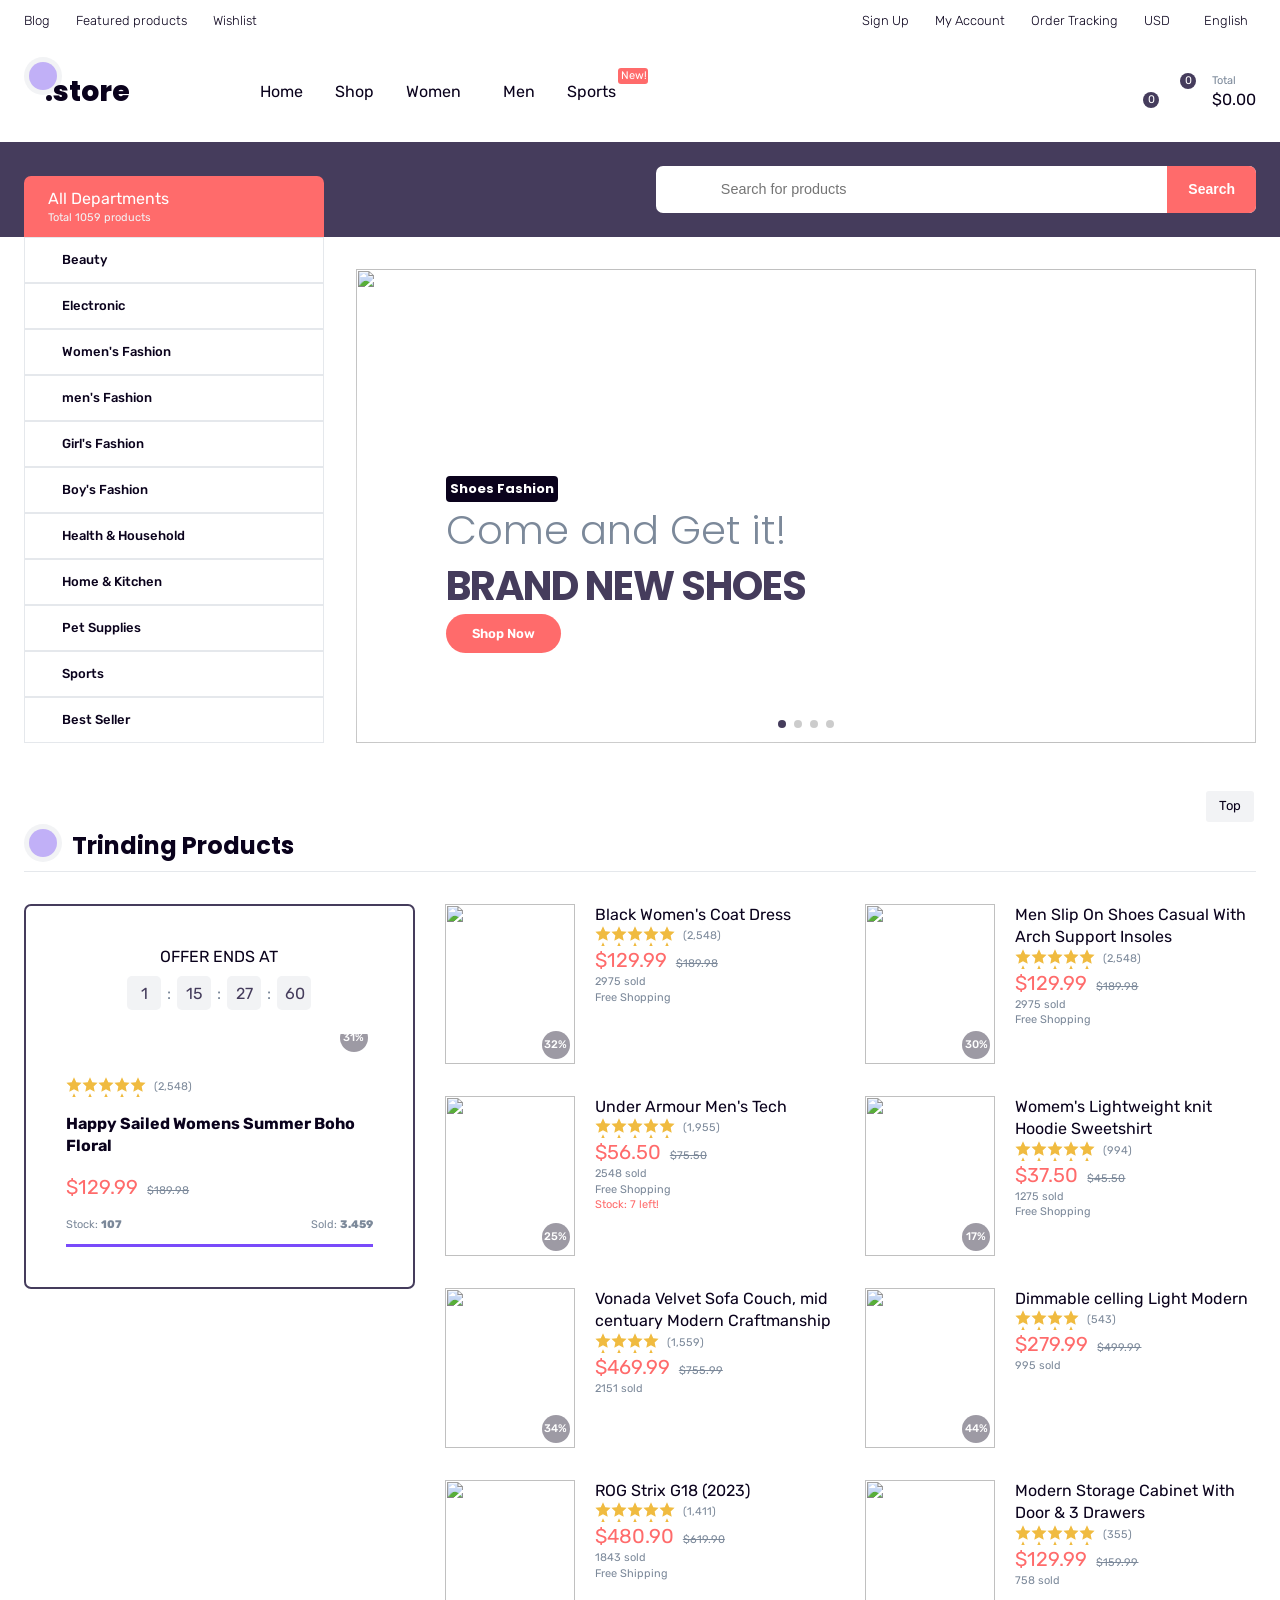
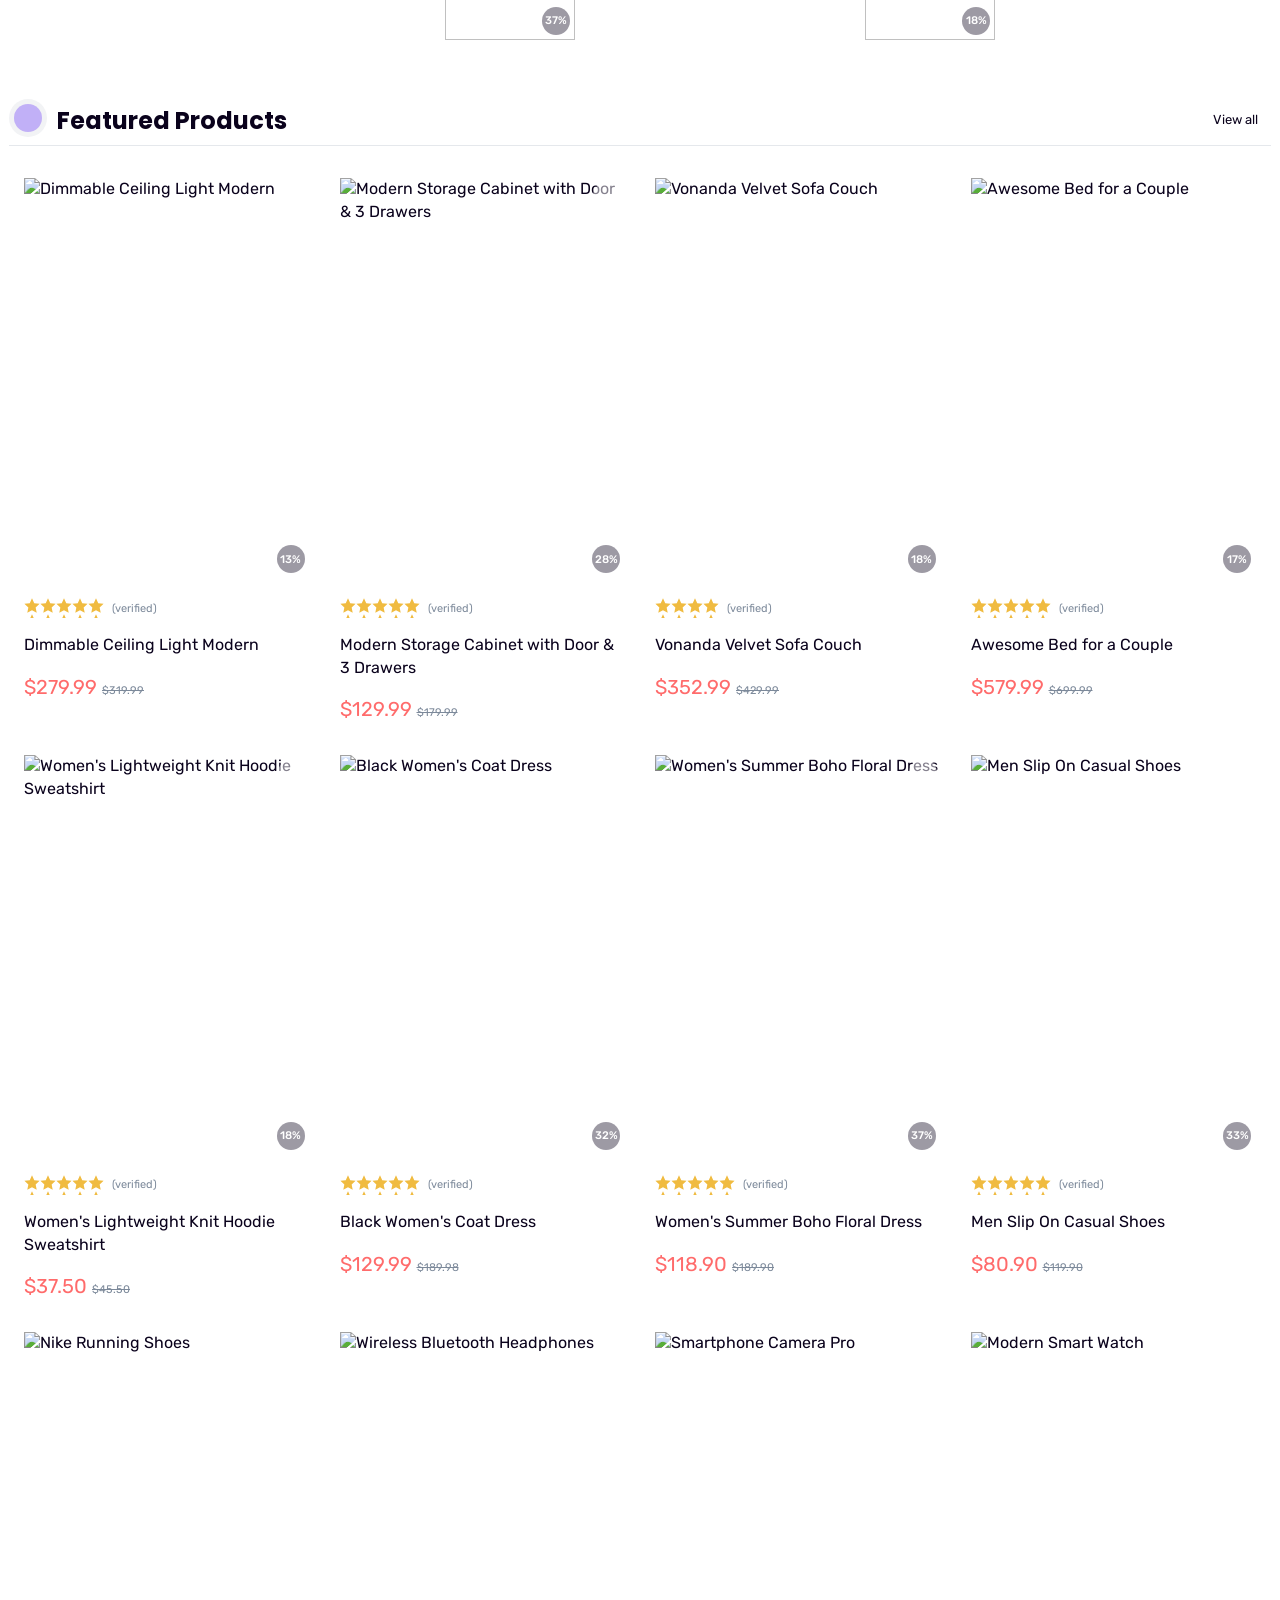
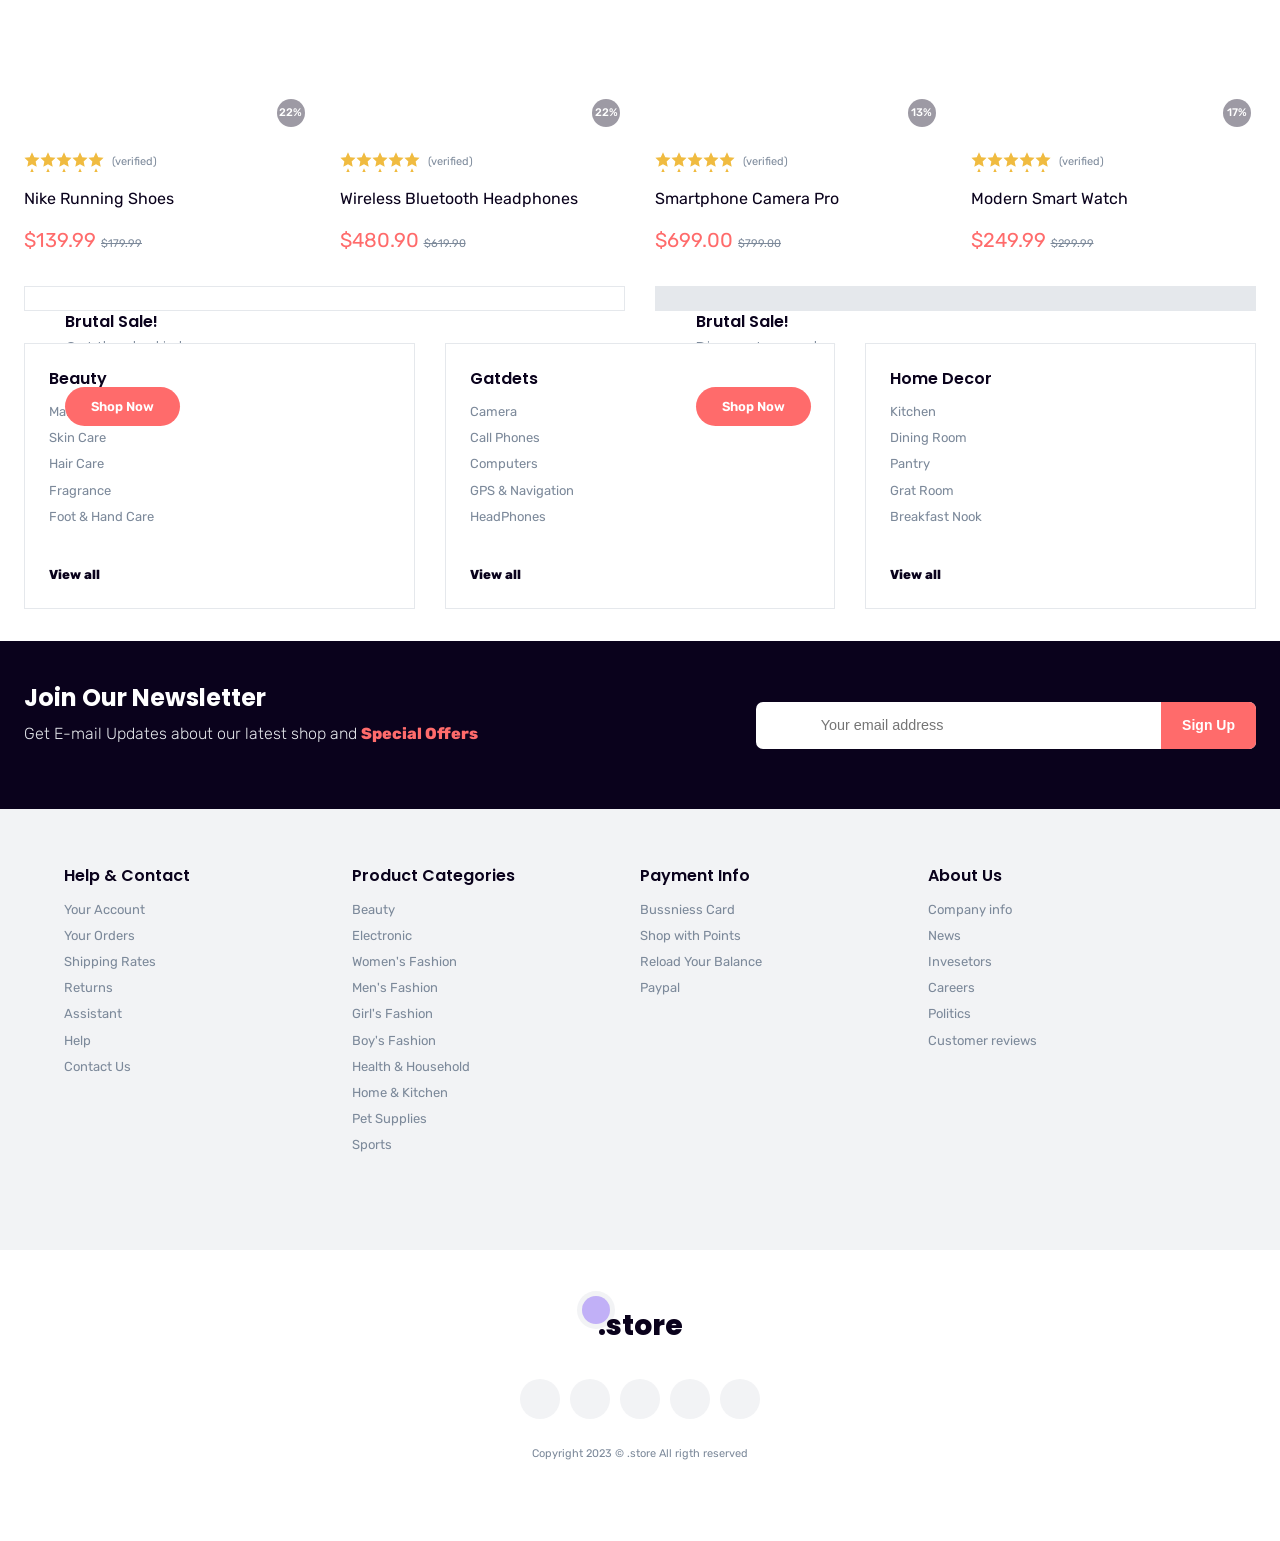
==== index.html @ 0113d3a8 "feat: add account and product pages, implement theme toggle and mock API - Created account.html and " ====
<!DOCTYPE html>
<html lang="en">
  <head>
    <meta charset="UTF-8" />
    <meta name="viewport" content="width=device-width, initial-scale=1.0" />
    <title>Ecommerce Website - Home</title>
    <link rel="stylesheet" href="style.css" />
    <link
      href="https://cdn.jsdelivr.net/npm/remixicon@3.5.0/fonts/remixicon.css"
      rel="stylesheet"
    />
    <link
      rel="stylesheet"
      href="https://cdn.jsdelivr.net/npm/swiper@10/swiper-bundle.min.css"
    />
  </head>
  <body>

    <div id="page" class="site page-home">
      <aside class="site-off desktop-hide">
        <div class="off-canvas">
          <div class="canvas-head flexitem">
            <div class="logo">
              <a href="/"><span class="circle"></span>.store</a>
            </div>
            <a href="#" class="t-close flexcenter"
              ><i class="ri-close-line"></i
            ></a>
          </div>
          <div class="departments"></div>
          <nav></nav>
          <div class="thetop-nav"></div>
        </div>
      </aside>

      <header>
        <div class="header-top mobile-hide">
          <div class="container">
            <div class="wrapper flexitem">
              <div class="left">
                <ul class="flexitem main-links">
                  <li><a href="#">Blog</a></li>
                  <li><a href="#">Featured products</a></li>
                  <li><a href="#">Wishlist</a></li>
                </ul>
              </div>
              <div class="right">
                <ul class="flexitem main-links">
                  <li><a href="sign-in.html">Sign Up</a></li>
                  <li><a href="#">My Account</a></li>
                  <li><a href="#">Order Tracking</a></li>
                  <li>
                    <a href="#"
                      >USD
                      <span class="icon-small"
                        ><i class="ri-arrow-down-s-line"></i></span
                    ></a>
                    <ul>
                      <li class="current"><a href="#">USD</a></li>
                      <li><a href="#">EURO</a></li>
                      <li><a href="#">GBP</a></li>
                      <li><a href="#">IDR</a></li>
                    </ul>
                  </li>
                  <li>
                    <a href="#"
                      >English
                      <span class="icon-small"
                        ><i class="ri-arrow-down-s-line"></i></span
                    ></a>
                    <ul>
                      <li class="current"><a href="#">English</a></li>
                      <li><a href="#">German</a></li>
                      <li><a href="#">spanish</a></li>
                      <li><a href="#">French</a></li>
                    </ul>
                  </li>
                </ul>
              </div>
            </div>
          </div>
        </div>
        <!-- HEADER-TOP -->

        <div class="header-nav">
          <div class="container">
            <div class="wrapper flexitem">
              <a href="#" class="trigger desktop-hide"
                ><span class="i ri-menu-2-line"></span
              ></a>
              <div class="left flexitem">
                <div class="logo">
                  <a href="/"><span class="circle"></span>.store</a>
                </div>
                <nav class="mobile-hide">
                  <ul class="flexitem second-links">
                    <li><a href="index.html">Home</a></li>
                    <li><a href="page-category.html">Shop</a></li>
                    <li class="has-child">
                      <a href="#"
                        >Women
                        <div class="icon-small">
                          <i class="ri-arrow-down-s-line"></i>
                        </div>
                        <div class="mega">
                          <div class="container">
                            <div class="wrapper">
                              <div class="flexcol">
                                <div class="row">
                                  <h4>Women's Clothing</h4>
                                  <ul>
                                    <li><a href="#">Dresses</a></li>
                                    <li><a href="#">Tops & Tees</a></li>
                                    <li><a href="#">Jscket & Coats</a></li>
                                    <li><a href="#">Pants & Capris</a></li>
                                    <li><a href="#">Sweaters</a></li>
                                    <li><a href="#">Costumes</a></li>
                                    <li>
                                      <a href="#">Hoodies & Sweatshirts</a>
                                    </li>
                                    <li><a href="#">pajamas & Robes</a></li>
                                    <li><a href="#">Shorts</a></li>
                                    <li><a href="#">Swimwear</a></li>
                                  </ul>
                                </div>
                              </div>
                              <div class="flexcol">
                                <div class="row">
                                  <h4>Jewelry</h4>
                                  <ul>
                                    <li><a href="#">Accessories</a></li>
                                    <li><a href="#">Bags & Purses</a></li>
                                    <li><a href="#">Necklaces</a></li>
                                    <li><a href="#">Rings</a></li>
                                    <li><a href="#">Earrings</a></li>
                                    <li><a href="#">Bracelets</a></li>
                                    <li><a href="#">Body Jewelry</a></li>
                                  </ul>
                                </div>
                              </div>
                              <div class="flexcol">
                                <div class="row">
                                  <h4>Beauty</h4>
                                  <ul>
                                    <li><a href="#">Bath Accessories</a></li>
                                    <li><a href="#">Makeup & Cosmetics</a></li>
                                    <li><a href="#">Skin Care</a></li>
                                    <li><a href="#">Hair Care</a></li>
                                    <li><a href="#">Essential Oils</a></li>
                                    <li><a href="#">Fragrances</a></li>
                                    <li><a href="#">Soaps & Bath Bombs</a></li>
                                    <li>
                                      <a href="#">Face Masks & Converings</a>
                                    </li>
                                    <li><a href="#">Spa Kits & Gifts</a></li>
                                  </ul>
                                </div>
                              </div>
                              <div class="flexcol">
                                <div class="row">
                                  <h4>Top Brands</h4>
                                  <ul class="women-brands">
                                    <li><a href="#">Nike</a></li>
                                    <li><a href="#">Louis Vuitton</a></li>
                                    <li><a href="#">Hermes</a></li>
                                    <li><a href="#">Gucci</a></li>
                                    <li><a href="#">Zalando</a></li>
                                    <li><a href="#">Tiffany & co.</a></li>
                                    <li><a href="#">Zara</a></li>
                                    <li><a href="#">H&M</a></li>
                                    <li><a href="#">Cartier</a></li>
                                    <li><a href="#">Chanel</a></li>
                                    <li><a href="#">Hurley</a></li>
                                  </ul>
                                  <a href="page-category.html" class="view-all">
                                    View all brands
                                    <i class="ri-arrow-right-line"></i>
                                  </a>
                                </div>
                              </div>
                              <div class="flexcol products">
                                <div class="row">
                                  <div class="media">
                                    <div class="thumbnail object-cover">
                                      <a href="#">
                                        <img
                                          src="assets/products/apparel4.jpg"
                                          alt=""
                                        />
                                      </a>
                                    </div>
                                  </div>
                                  <div class="text-content">
                                    <h4>Most Wanted!</h4>
                                    <a
                                      href="page-offer.html"
                                      class="primary-button"
                                      >Order Now</a
                                    >
                                  </div>
                                </div>
                              </div>
                            </div>
                          </div>
                        </div>
                      </a>
                    </li>
                    <li><a href="#">Men</a></li>
                    <li>
                      <a href="#"
                        >Sports
                        <div class="fly-item"><span>New!</span></div>
                      </a>
                    </li>
                  </ul>
                </nav>
              </div>
              <div class="righ">
                <ul class="flexitem second-links">
                  <li class="mobile-hide">
                    <a href="#">
                      <div class="icon-large">
                        <i class="ri-heart-line"></i>
                      </div>
                      <div class="fly-item">
                        <span class="item-number">0</span>
                      </div>
                    </a>
                  </li>
                  <li class="iscart">
                    <a href="#">
                      <div class="icon-large">
                        <i class="ri-shopping-cart-line"></i>
                        <div class="fly-item">
                          <span class="item-number">5</span>
                        </div>
                      </div>
                      <div class="icon-text">
                        <div class="mini-text">Total</div>
                        <div class="cart-total">$1,622</div>
                      </div>
                    </a>

                    <div class="mini-cart">
                      <div class="content">
                        <div class="cart-head">5 items in cart</div>
                        <div class="cart-body">
                          <ul class="products mini">
                            <li class="item">
                              <div class="thumbnail object-cover">
                                <a href="#"
                                  ><img src="assets/products/home2.jpg" alt=""
                                /></a>
                              </div>
                              <div class="item-content">
                                <p>
                                  <a href="#">Dimmable Ceiling Light Modern</a>
                                </p>
                                <span class="price">
                                  <span>$279.99</span>
                                  <span class="fly-item"><span>2x</span></span>
                                </span>
                              </div>
                              <a href="" class="item-remove"
                                ><i class="ri-close-line"></i
                              ></a>
                            </li>

                            <li class="item">
                              <div class="thumbnail object-cover">
                                <a href="#"
                                  ><img src="assets/products/home3.jpg" alt=""
                                /></a>
                              </div>
                              <div class="item-content">
                                <p>
                                  <a href="#"
                                    >Modern Storage Cabinet with Door & 3
                                    Drawers</a
                                  >
                                </p>
                                <span class="price">
                                  <span>$129.99</span>
                                  <span class="fly-item"><span>1x</span></span>
                                </span>
                              </div>
                              <a href="" class="item-remove"
                                ><i class="ri-close-line"></i
                              ></a>
                            </li>

                            <li class="item">
                              <div class="thumbnail object-cover">
                                <a href="#"
                                  ><img src="assets/products/home4.jpg" alt=""
                                /></a>
                              </div>
                              <div class="item-content">
                                <p><a href="#">Vonanda Velvet Sofa Couch</a></p>
                                <span class="price">
                                  <span>$352.99</span>
                                  <span class="fly-item"><span>1x</span></span>
                                </span>
                              </div>
                              <a href="" class="item-remove"
                                ><i class="ri-close-line"></i
                              ></a>
                            </li>

                            <li class="item">
                              <div class="thumbnail object-cover">
                                <a href="#"
                                  ><img src="assets/products/home5.jpg" alt=""
                                /></a>
                              </div>
                              <div class="item-content">
                                <p><a href="#">Awesome Bed for a Couple</a></p>
                                <span class="price">
                                  <span>$579.99</span>
                                  <span class="fly-item"><span>1x</span></span>
                                </span>
                              </div>
                              <a href="#" class="item-remove"
                                ><i class="ri-close-line"></i
                              ></a>
                            </li>
                          </ul>
                        </div>
                        <div class="cart-footer">
                          <div class="subtotal">
                            <p>Suptotal</p>
                            <p><strong>$1,622.95</strong></p>
                          </div>
                          <div class="actions">
                            <a href="checkout.html" class="primary-button"
                              >Checkout</a
                            >
                            <a href="cart.html" class="secondary-button"
                              >View Cart</a
                            >
                          </div>
                        </div>
                      </div>
                    </div>
                  </li>
                </ul>
              </div>
            </div>
          </div>
        </div>
        <!-- HEADER NAV -->

        <div class="header-main mobile-hide">
          <div class="container">
            <div class="wrapper flexitem">
              <div class="left">
                <div class="dpt-cat">
                  <div class="dpt-head">
                    <div class="main-text">All Departments</div>
                    <div class="mini-text mobile-hide">Total 1059 products</div>
                    <a href="#" class="dpt-trigger mobile-hide">
                      <i class="ri-menu-3-line ri-xl"></i>
                    </a>
                  </div>
                  <div class="dpt-menu">
                    <ul class="second-links">
                      <li class="has-child beauty">
                        <a href="#">
                          <div class="icon-large">
                            <i class="ri-bear-smile-line"></i>
                          </div>
                          Beauty
                          <div class="icon-small">
                            <i class="ri-arrow-right-s-line"></i>
                          </div>
                        </a>
                        <ul>
                          <li><a href="#">Makeup</a></li>
                          <li><a href="#">Skin Care</a></li>
                          <li><a href="#">Hair Care</a></li>
                          <li><a href="#">Fragrance</a></li>
                          <li><a href="#">Foot & Hand Care</a></li>
                          <li><a href="#">Tools & Accessories</a></li>
                          <li><a href="#">Shave & Hair Removal</a></li>
                          <li><a href="#">Personal Care</a></li>
                        </ul>
                      </li>
                      <li class="has-child electric">
                        <a href="#">
                          <div class="icon-large">
                            <i class="ri-bluetooth-connect-line"></i>
                          </div>
                          Electronic
                          <div class="icon-small">
                            <i class="ri-arrow-right-s-line"></i>
                          </div>
                        </a>
                        <ul>
                          <li><a href="#">Camera</a></li>
                          <li><a href="#">Call Phones</a></li>
                          <li><a href="#">Computers</a></li>
                          <li><a href="#">GPS & Navigation</a></li>
                          <li><a href="#">HeadPhones</a></li>
                          <li><a href="#">Home Audio</a></li>
                          <li><a href="#">Television</a></li>
                          <li><a href="#">Video Projectors</a></li>
                          <li><a href="#">Wearable Technology</a></li>
                        </ul>
                      </li>
                      <li class="has-child fashion">
                        <a href="#">
                          <div class="icon-large">
                            <i class="ri-t-shirt-air-line"></i>
                          </div>
                          Women's Fashion
                          <div class="icon-small">
                            <i class="ri-arrow-right-s-line"></i>
                          </div>
                        </a>
                        <ul>
                          <li><a href="#">Clothing</a></li>
                          <li><a href="#">Shoes</a></li>
                          <li><a href="#">Jewelry</a></li>
                          <li><a href="#">Watches</a></li>
                          <li><a href="#">Handbags</a></li>
                          <li><a href="#">Accessories</a></li>
                        </ul>
                      </li>
                      <li>
                        <a href="#">
                          <div class="icon-large">
                            <i class="ri-shirt-line"></i>
                          </div>
                          men's Fashion
                        </a>
                      </li>
                      <li>
                        <a href="#">
                          <div class="icon-large">
                            <i class="ri-user-5-line"></i>
                          </div>
                          Girl's Fashion
                        </a>
                      </li>
                      <li>
                        <a href="#">
                          <div class="icon-large">
                            <i class="ri-user-6-line"></i>
                          </div>
                          Boy's Fashion
                        </a>
                      </li>
                      <li>
                        <a href="#">
                          <div class="icon-large">
                            <i class="ri-heart-pulse-line"></i>
                          </div>
                          Health & Household
                        </a>
                      </li>
                      <li class="has-child homekit">
                        <a href="#">
                          <div class="icon-large">
                            <i class="ri-home-8-line"></i>
                          </div>
                          Home & Kitchen
                          <div class="icon-small">
                            <i class="ri-arrow-right-s-line"></i>
                          </div>
                        </a>
                        <div class="mega">
                          <div class="flexcol">
                            <div class="row">
                              <h4><a href="#">Kitchen & Dining</a></h4>
                              <ul>
                                <li><a href="#">Kitchen</a></li>
                                <li><a href="#">Dining Room</a></li>
                                <li><a href="#">pantry</a></li>
                                <li><a href="#">Great Room</a></li>
                                <li><a href="#">Breakfast Nook</a></li>
                              </ul>
                            </div>
                            <div class="row">
                              <h4><a href="#">Living</a></h4>
                              <ul>
                                <li><a href="#">Living Room</a></li>
                                <li><a href="#">Family Room</a></li>
                                <li><a href="#">Sunroom</a></li>
                              </ul>
                            </div>
                          </div>
                          <div class="flexcol">
                            <div class="row">
                              <h4><a href="#">Bed & Bath</a></h4>
                              <ul>
                                <li><a href="#">Bath Room </a></li>
                                <li><a href="#">powder Room</a></li>
                                <li><a href="#">Bedroom</a></li>
                                <li><a href="#">Storage & Closet</a></li>
                                <li><a href="#">Baby & kids</a></li>
                              </ul>
                            </div>
                            <div class="row">
                              <h4><a href="#">Utility</a></h4>
                              <ul>
                                <li><a href="#">Laundry</a></li>
                                <li><a href="#">Garage</a></li>
                                <li><a href="#">Mudroom</a></li>
                              </ul>
                            </div>
                          </div>
                          <div class="flexcol">
                            <div class="row">
                              <h4><a href="#">Outdoor</a></h4>
                              <ul>
                                <li><a href="#">Landscape</a></li>
                                <li><a href="#">Patio</a></li>
                                <li><a href="#">Deck</a></li>
                                <li><a href="#">Pool</a></li>
                                <li><a href="#">Backyard</a></li>
                                <li><a href="#">Porch</a></li>
                                <li><a href="#">Exterior</a></li>
                                <li><a href="#">Outdoor Kitchen</a></li>
                                <li><a href="#">Front Yard</a></li>
                                <li><a href="#">Driveway</a></li>
                                <li><a href="#">Poolhouse</a></li>
                              </ul>
                            </div>
                          </div>
                        </div>
                      </li>
                      <li>
                        <a href="#">
                          <div class="icon-large">
                            <i class="ri-android-line"></i>
                          </div>
                          Pet Supplies
                        </a>
                      </li>
                      <li>
                        <a href="#">
                          <div class="icon-large">
                            <i class="ri-basketball-line"></i>
                          </div>
                          Sports
                        </a>
                      </li>
                      <li>
                        <a href="#">
                          <div class="icon-large">
                            <i class="ri-shield-star-line"></i>
                          </div>
                          Best Seller
                        </a>
                      </li>
                    </ul>
                  </div>
                </div>
              </div>
              <div class="right">
                <div class="search-box">
                  <form action="" class="search">
                    <span class="icon-large"
                      ><i class="ri-search-line"></i
                    ></span>
                    <input type="search" placeholder="Search for products" />
                    <button type="submit">Search</button>
                  </form>
                </div>
              </div>
            </div>
          </div>
        </div>
      </header>
      <!-- HEADER -->

      <main>
        <div class="slider">
          <div class="container">
            <div class="wrapper">
              <div class="myslider swiper">
                <div class="swiper-wrapper">
                  <div class="swiper-slide">
                    <div class="item">
                      <div class="image object-cover">
                        <img src="assets/slider/slider0.jpg" alt="" />
                      </div>
                      <div class="text-content flexcol">
                        <h4>Shoes Fashion</h4>
                        <h2>
                          <span>Come and Get it!</span><br /><span
                            >Brand New Shoes</span
                          >
                        </h2>
                        <a href="#" class="primary-button">Shop Now</a>
                      </div>
                    </div>
                  </div>
                  <div class="swiper-slide">
                    <div class="item">
                      <div class="image object-cover">
                        <img src="assets/slider/slider1.jpg" alt="" />
                      </div>
                      <div class="text-content flexcol">
                        <h4>Quick Fashion</h4>
                        <h2>
                          <span>Fit Your Wardrobe</span><br /><span
                            >whith luxuryitems</span
                          >
                        </h2>
                        <a href="#" class="primary-button">Shop Now</a>
                      </div>
                    </div>
                  </div>
                  <div class="swiper-slide">
                    <div class="item">
                      <div class="image object-cover">
                        <img src="assets/slider/slider2.jpg" alt="" />
                      </div>
                      <div class="text-content flexcol">
                        <h4>Quick Offer</h4>
                        <h2>
                          <span>Wooden Minimal Sofa</span><br /><span
                            >extra 50% off</span
                          >
                        </h2>
                        <a href="#" class="primary-button">Shop Now</a>
                      </div>
                    </div>
                  </div>
                  <div class="swiper-slide">
                    <div class="item">
                      <div class="image object-cover">
                        <img src="assets/slider/slider3.jpg" alt="" />
                      </div>
                      <div class="text-content flexcol">
                        <h4>Best Deals</h4>
                        <h2>
                          <span>Home Workout Accessories</span><br /><span
                            >Push the limit</span
                          >
                        </h2>
                        <a href="#" class="primary-button">Shop Now</a>
                      </div>
                    </div>
                  </div>
                </div>
                <div class="swiper-pagination"></div>
              </div>
            </div>
          </div>
        </div>
        <!-- SLIDER -->

        <div class="brands">
          <div class="container">
            <div class="wrapper flexitem">
              <div class="item">
                <a href="#">
                  <img src="assets/brands/zara.png" alt="" />
                </a>
              </div>
              <div class="item">
                <a href="#">
                  <img src="assets/brands/samsung.png" alt="" />
                </a>
              </div>
              <div class="item">
                <a href="#">
                  <img src="assets/brands/oppo.png" alt="" />
                </a>
              </div>
              <div class="item">
                <a href="#">
                  <img src="assets/brands/asus.png" alt="" />
                </a>
              </div>
              <div class="item">
                <a href="#">
                  <img src="assets/brands/hurley.png" alt="" />
                </a>
              </div>
              <div class="item">
                <a href="#">
                  <img src="assets/brands/dng.png" alt="" />
                </a>
              </div>
            </div>
          </div>
        </div>
        <!-- BRANDS -->

        <div class="trending">
          <div class="container">
            <div class="wrapper">
              <div class="sectop flexitem">
                <h2>
                  <span class="circle"></span> <span>Trinding Products</span>
                </h2>
              </div>
              <div class="column">
                <div class="flexwrap">
                  <div class="row products big">
                    <div class="item">
                      <div class="offer">
                        <p>Offer Ends at</p>
                        <ul class="flexcenter">
                          <li>1</li>
                          <li>15</li>
                          <li>27</li>
                          <li>60</li>
                        </ul>
                      </div>
                      <div class="media">
                        <div class="image">
                          <a href="page-offer.html">
                            <img src="assets/products/apparel4.jpg" alt="" />
                          </a>
                        </div>
                        <div class="hoverable">
                          <ul>
                            <li class="active">
                              <a href="#"><i class="ri-heart-line"></i></a>
                            </li>
                            <li>
                              <a href=""><i class="ri-eye-line"></i></a>
                            </li>
                            <li>
                              <a href=""><i class="ri-shuffle-line"></i></a>
                            </li>
                          </ul>
                        </div>
                        <div class="discount circle flexcenter">
                          <span>31%</span>
                        </div>
                      </div>
                      <div class="content">
                        <div class="rating">
                          <div class="stars"></div>
                          <span class="mini-text">(2,548)</span>
                        </div>
                        <h3 class="main-links">
                          <a href="page-offer.html"
                            >Happy Sailed Womens Summer Boho Floral</a
                          >
                        </h3>
                        <div class="price">
                          <span class="current">$129.99</span>
                          <span class="normal mini-text">$189.98</span>
                        </div>
                        <div class="stock mini-text">
                          <div class="qty">
                            <span
                              >Stock:
                              <strong class="qty-available">107</strong></span
                            >
                            <span
                              >Sold:
                              <strong class="qty-sold">3.459</strong></span
                            >
                          </div>
                          <div class="bar">
                            <div class="available"></div>
                          </div>
                        </div>
                      </div>
                    </div>
                  </div>
                  <div class="row products mini">
                    <div class="item">
                      <div class="media">
                        <div class="thumbnail object-cover">
                          <a href="#">
                            <img src="assets/products/apparel3.jpg" alt="" />
                          </a>
                        </div>
                        <div class="hoverable">
                          <ul>
                            <li class="active">
                              <a href="#"><i class="ri-heart-line"></i></a>
                            </li>
                            <li>
                              <a href=""><i class="ri-eye-line"></i></a>
                            </li>
                            <li>
                              <a href=""><i class="ri-shuffle-line"></i></a>
                            </li>
                          </ul>
                        </div>
                        <div class="discount circle flexcenter">
                          <span>32%</span>
                        </div>
                      </div>
                      <div class="content">
                        <h3 class="main-links">
                          <a href="#">Black Women's Coat Dress</a>
                        </h3>
                        <div class="rating">
                          <div class="stars"></div>
                          <span class="mini-text">(2,548)</span>
                        </div>
                        <div class="price">
                          <span class="current">$129.99</span>
                          <span class="normal mini-text">$189.98</span>
                        </div>
                        <div class="mini-text">
                          <p>2975 sold</p>
                          <p>Free Shopping</p>
                        </div>
                      </div>
                    </div>
                    <div class="item">
                      <div class="media">
                        <div class="thumbnail object-cover">
                          <a href="#">
                            <img src="assets/products/apparel1.jpg" alt="" />
                          </a>
                        </div>
                        <div class="hoverable">
                          <ul>
                            <li class="active">
                              <a href="#"><i class="ri-heart-line"></i></a>
                            </li>
                            <li>
                              <a href=""><i class="ri-eye-line"></i></a>
                            </li>
                            <li>
                              <a href=""><i class="ri-shuffle-line"></i></a>
                            </li>
                          </ul>
                        </div>
                        <div class="discount circle flexcenter">
                          <span>25%</span>
                        </div>
                      </div>
                      <div class="content">
                        <h3 class="main-links">
                          <a href="#">Under Armour Men's Tech </a>
                        </h3>
                        <div class="rating">
                          <div class="stars"></div>
                          <span class="mini-text">(1,955)</span>
                        </div>
                        <div class="price">
                          <span class="current">$56.50</span>
                          <span class="normal mini-text">$75.50</span>
                        </div>
                        <div class="mini-text">
                          <p>2548 sold</p>
                          <p>Free Shopping</p>
                          <p class="Stock-danger">Stock: 7 left!</p>
                        </div>
                      </div>
                    </div>
                    <div class="item">
                      <div class="media">
                        <div class="thumbnail object-cover">
                          <a href="#">
                            <img src="assets/products/home1.jpg" alt="" />
                          </a>
                        </div>
                        <div class="hoverable">
                          <ul>
                            <li class="active">
                              <a href="#"><i class="ri-heart-line"></i></a>
                            </li>
                            <li>
                              <a href=""><i class="ri-eye-line"></i></a>
                            </li>
                            <li>
                              <a href=""><i class="ri-shuffle-line"></i></a>
                            </li>
                          </ul>
                        </div>
                        <div class="discount circle flexcenter">
                          <span>34%</span>
                        </div>
                      </div>
                      <div class="content">
                        <h3 class="main-links">
                          <a href="#"
                            >Vonada Velvet Sofa Couch, mid centuary Modern
                            Craftmanship
                          </a>
                        </h3>
                        <div class="rating">
                          <div class="stars"></div>
                          <span class="mini-text">(1,559)</span>
                        </div>
                        <div class="price">
                          <span class="current">$469.99</span>
                          <span class="normal mini-text">$755.99</span>
                        </div>
                        <div class="mini-text">
                          <p>2151 sold</p>
                        </div>
                      </div>
                    </div>
                    <div class="item">
                      <div class="media">
                        <div class="thumbnail object-cover">
                          <a href="Electrical_products.html">
                            <img src="assets/products/electronic1.jpg" alt="" />
                          </a>
                        </div>
                        <div class="hoverable">
                          <ul>
                            <li class="active">
                              <a href="#"><i class="ri-heart-line"></i></a>
                            </li>
                            <li>
                              <a href=""><i class="ri-eye-line"></i></a>
                            </li>
                            <li>
                              <a href=""><i class="ri-shuffle-line"></i></a>
                            </li>
                          </ul>
                        </div>
                        <div class="discount circle flexcenter">
                          <span>37%</span>
                        </div>
                      </div>
                      <div class="content">
                        <h3 class="main-links">
                          <a href="Electrical_products.html">ROG Strix G18 (2023) </a>
                        </h3>
                        <div class="rating">
                          <div class="stars"></div>
                          <span class="mini-text">(1,411)</span>
                        </div>
                        <div class="price">
                          <span class="current">$480.90</span>
                          <span class="normal mini-text">$619.90</span>
                        </div>
                        <div class="mini-text">
                          <p>1843 sold</p>
                          <p>Free Shipping</p>
                        </div>
                      </div>
                    </div>
                  </div>
                  <div class="row products mini">
                    <div class="item">
                      <div class="media">
                        <div class="thumbnail object-cover">
                          <a href="page-single.html">
                            <img src="assets/products/shoe1.jpg" alt="" />
                          </a>
                        </div>
                        <div class="hoverable">
                          <ul>
                            <li class="active">
                              <a href="#"><i class="ri-heart-line"></i></a>
                            </li>
                            <li>
                              <a href=""><i class="ri-eye-line"></i></a>
                            </li>
                            <li>
                              <a href=""><i class="ri-shuffle-line"></i></a>
                            </li>
                          </ul>
                        </div>
                        <div class="discount circle flexcenter">
                          <span>30%</span>
                        </div>
                      </div>
                      <div class="content">
                        <h3 class="main-links">
                          <a href="page-single.html"
                            >Men Slip On Shoes Casual With Arch Support Insoles
                          </a>
                        </h3>
                        <div class="rating">
                          <div class="stars"></div>
                          <span class="mini-text">(2,548)</span>
                        </div>
                        <div class="price">
                          <span class="current">$129.99</span>
                          <span class="normal mini-text">$189.98</span>
                        </div>
                        <div class="mini-text">
                          <p>2975 sold</p>
                          <p>Free Shopping</p>
                        </div>
                      </div>
                    </div>
                    <div class="item">
                      <div class="media">
                        <div class="thumbnail object-cover">
                          <a href="#">
                            <img src="assets/products/apparel2.jpg" alt="" />
                          </a>
                        </div>
                        <div class="hoverable">
                          <ul>
                            <li class="active">
                              <a href="#"><i class="ri-heart-line"></i></a>
                            </li>
                            <li>
                              <a href=""><i class="ri-eye-line"></i></a>
                            </li>
                            <li>
                              <a href=""><i class="ri-shuffle-line"></i></a>
                            </li>
                          </ul>
                        </div>
                        <div class="discount circle flexcenter">
                          <span>17%</span>
                        </div>
                      </div>
                      <div class="content">
                        <h3 class="main-links">
                          <a href="#"
                            >Womem's Lightweight knit Hoodie Sweetshirt
                          </a>
                        </h3>
                        <div class="rating">
                          <div class="stars"></div>
                          <span class="mini-text">(994)</span>
                        </div>
                        <div class="price">
                          <span class="current">$37.50</span>
                          <span class="normal mini-text">$45.50</span>
                        </div>
                        <div class="mini-text">
                          <p>1275 sold</p>
                          <p>Free Shopping</p>
                        </div>
                      </div>
                    </div>
                    <div class="item">
                      <div class="media">
                        <div class="thumbnail object-cover">
                          <a href="#">
                            <img src="assets/products/home2.jpg" alt="" />
                          </a>
                        </div>
                        <div class="hoverable">
                          <ul>
                            <li class="active">
                              <a href="#"><i class="ri-heart-line"></i></a>
                            </li>
                            <li>
                              <a href=""><i class="ri-eye-line"></i></a>
                            </li>
                            <li>
                              <a href=""><i class="ri-shuffle-line"></i></a>
                            </li>
                          </ul>
                        </div>
                        <div class="discount circle flexcenter">
                          <span>44%</span>
                        </div>
                      </div>
                      <div class="content">
                        <h3 class="main-links">
                          <a href="#">Dimmable celling Light Modern </a>
                        </h3>
                        <div class="rating">
                          <div class="stars"></div>
                          <span class="mini-text">(543)</span>
                        </div>
                        <div class="price">
                          <span class="current">$279.99</span>
                          <span class="normal mini-text">$499.99</span>
                        </div>
                        <div class="mini-text">
                          <p>995 sold</p>
                        </div>
                      </div>
                    </div>
                    <div class="item">
                      <div class="media">
                        <div class="thumbnail object-cover">
                          <a href="#">
                            <img src="assets/products/home3.jpg" alt="" />
                          </a>
                        </div>
                        <div class="hoverable">
                          <ul>
                            <li class="active">
                              <a href="#"><i class="ri-heart-line"></i></a>
                            </li>
                            <li>
                              <a href=""><i class="ri-eye-line"></i></a>
                            </li>
                            <li>
                              <a href=""><i class="ri-shuffle-line"></i></a>
                            </li>
                          </ul>
                        </div>
                        <div class="discount circle flexcenter">
                          <span>18%</span>
                        </div>
                      </div>
                      <div class="content">
                        <h3 class="main-links">
                          <a href="#"
                            >Modern Storage Cabinet With Door & 3 Drawers
                          </a>
                        </h3>
                        <div class="rating">
                          <div class="stars"></div>
                          <span class="mini-text">(355)</span>
                        </div>
                        <div class="price">
                          <span class="current">$129.99</span>
                          <span class="normal mini-text">$159.99</span>
                        </div>
                        <div class="mini-text">
                          <p>758 sold</p>
                        </div>
                      </div>
                    </div>
                  </div>
                </div>
              </div>
            </div>
          </div>
        </div>
        <!-- Trending -->

        <div class="feature">
          <div class="container">
            <div class="wrapper">
              <div class="column">
                <div class="sectop flexitem">
                  <h2>
                    <span class="circle"></span> <span>Featured Products</span>
                  </h2>
                  <div class="second-links">
                    <a href="#" class="view-all"
                      >View all<i class="ri-arrow-right-line"></i
                    ></a>
                  </div>
                </div>
                <div class="products main flexwrap">
                  <div class="item">
                    <div class="media">
                      <div class="thumbnail object-cover">
                        <a href="#">
                          <img src="assets/products/apparel1.jpg" alt="" />
                        </a>
                      </div>
                      <div class="hoverable">
                        <ul>
                          <li class="active">
                            <a href="#"><i class="ri-heart-line"></i></a>
                          </li>
                          <li>
                            <a href=""><i class="ri-eye-line"></i></a>
                          </li>
                          <li>
                            <a href=""><i class="ri-shuffle-line"></i></a>
                          </li>
                        </ul>
                      </div>
                      <div class="discount circle flexcenter">
                        <span>25%</span>
                      </div>
                    </div>
                    <div class="content">
                      <div class="rating">
                        <div class="stars"></div>
                        <span class="mini-text">(1,955)</span>
                      </div>
                      <h3 class="main-links">
                        <a href="#">Under Armour Men's Tech</a>
                      </h3>
                      <div class="price">
                        <span class="current">$56.50</span>
                        <span class="normal mini-text">$75.50</span>
                      </div>
                    </div>
                  </div>

                  <div class="item">
                    <div class="media">
                      <div class="thumbnail object-cover">
                        <a href="#">
                          <img src="assets/products/apparel2.jpg" alt="" />
                        </a>
                      </div>
                      <div class="hoverable">
                        <ul>
                          <li class="active">
                            <a href="#"><i class="ri-heart-line"></i></a>
                          </li>
                          <li>
                            <a href=""><i class="ri-eye-line"></i></a>
                          </li>
                          <li>
                            <a href=""><i class="ri-shuffle-line"></i></a>
                          </li>
                        </ul>
                      </div>
                      <div class="discount circle flexcenter">
                        <span>17%</span>
                      </div>
                    </div>
                    <div class="content">
                      <div class="rating">
                        <div class="stars"></div>
                        <span class="mini-text">(994)</span>
                      </div>
                      <h3 class="main-links">
                        <a href="#"
                          >Women's Lightweight knit Hoodie Sweetshirt
                        </a>
                      </h3>
                      <div class="price">
                        <span class="current">$37.50</span>
                        <span class="normal mini-text">$45.50</span>
                      </div>
                      <div class="footer">
                        <ul class="mini-text">
                          <li>Polyester, cotton</li>
                          <li>Pull on closure</li>
                          <li>Fashion Personality</li>
                        </ul>
                      </div>
                    </div>
                  </div>

                  <div class="item">
                    <div class="media">
                      <div class="thumbnail object-cover">
                        <a href="#">
                          <img src="assets/products/apparel3.jpg" alt="" />
                        </a>
                      </div>
                      <div class="hoverable">
                        <ul>
                          <li class="active">
                            <a href="#"><i class="ri-heart-line"></i></a>
                          </li>
                          <li>
                            <a href=""><i class="ri-eye-line"></i></a>
                          </li>
                          <li>
                            <a href=""><i class="ri-shuffle-line"></i></a>
                          </li>
                        </ul>
                      </div>
                      <div class="discount circle flexcenter">
                        <span>32%</span>
                      </div>
                    </div>
                    <div class="content">
                      <div class="rating">
                        <div class="stars"></div>
                        <span class="mini-text">(2,548)</span>
                      </div>
                      <h3 class="main-links">
                        <a href="#">Black Women's Coat Dress</a>
                      </h3>
                      <div class="price">
                        <span class="current">$129.99</span>
                        <span class="normal mini-text">$189.98</span>
                      </div>
                      <div class="footer">
                        <ul class="mini-text">
                          <li>65% Polyester, 35% Cotton</li>
                          <li>Imported</li>
                          <li>Machine Wash</li>
                        </ul>
                      </div>
                    </div>
                  </div>
                  <div class="item">
                    <div class="media">
                      <div class="thumbnail object-cover">
                        <a href="#">
                          <img src="assets/products/apparel4.jpg" alt="" />
                        </a>
                      </div>
                      <div class="hoverable">
                        <ul>
                          <li class="active">
                            <a href="#"><i class="ri-heart-line"></i></a>
                          </li>
                          <li>
                            <a href=""><i class="ri-eye-line"></i></a>
                          </li>
                          <li>
                            <a href=""><i class="ri-shuffle-line"></i></a>
                          </li>
                        </ul>
                      </div>
                      <div class="discount circle flexcenter">
                        <span>35%</span>
                      </div>
                    </div>
                    <div class="content">
                      <div class="rating">
                        <div class="stars"></div>
                        <span class="mini-text">(10)</span>
                      </div>
                      <h3 class="main-links">
                        <a href="#">Women's Summer Boho Floral</a>
                      </h3>
                      <div class="price">
                        <span class="current">$118.90</span>
                        <span class="normal mini-text">$189.90</span>
                      </div>
                      <div class="footer">
                        <ul class="mini-text">
                          <li>Cordury</li>
                          <li>Imported</li>
                          <li>Button Closure Closure</li>
                        </ul>
                      </div>
                    </div>
                  </div>

                  <div class="item">
                    <div class="media">
                      <div class="thumbnail object-cover">
                        <a href="page-single.html">
                          <img src="assets/products/shoe1.jpg" alt="" />
                        </a>
                      </div>
                      <div class="hoverable">
                        <ul>
                          <li class="active">
                            <a href="#"><i class="ri-heart-line"></i></a>
                          </li>
                          <li>
                            <a href=""><i class="ri-eye-line"></i></a>
                          </li>
                          <li>
                            <a href=""><i class="ri-shuffle-line"></i></a>
                          </li>
                        </ul>
                      </div>
                      <div class="discount circle flexcenter">
                        <span>32%</span>
                      </div>
                    </div>
                    <div class="content">
                      <div class="rating">
                        <div class="stars"></div>
                        <span class="mini-text">(2,251)</span>
                      </div>
                      <h3 class="main-links">
                        <a href="page-single.html"
                          >Men Slip On Shoes Casual With Arch Support Insoles
                        </a>
                      </h3>
                      <div class="price">
                        <span class="current">$80.90</span>
                        <span class="normal mini-text">$189.98</span>
                      </div>
                      <div class="footer">
                        <ul class="mini-text">
                          <li>Made in USA</li>
                          <li>Rubber Sole</li>
                          <li>Durable Leather Overlays</li>
                        </ul>
                      </div>
                    </div>
                  </div>
                  <div class="item">
                    <div class="media">
                      <div class="thumbnail object-cover">
                        <a href="#">
                          <img src="assets/products/shoe2.jpg" alt="" />
                        </a>
                      </div>
                      <div class="hoverable">
                        <ul>
                          <li class="active">
                            <a href="#"><i class="ri-heart-line"></i></a>
                          </li>
                          <li>
                            <a href=""><i class="ri-eye-line"></i></a>
                          </li>
                          <li>
                            <a href=""><i class="ri-shuffle-line"></i></a>
                          </li>
                        </ul>
                      </div>
                      <div class="discount circle flexcenter">
                        <span>30%</span>
                      </div>
                    </div>
                    <div class="content">
                      <div class="rating">
                        <div class="stars"></div>
                        <span class="mini-text">(1,237)</span>
                      </div>
                      <h3 class="main-links">
                        <a href="#"
                          >Shechers Women's Go Joy Walking Shoe Shoe Sneaker</a
                        >
                      </h3>
                      <div class="price">
                        <span class="current">$54.95</span>
                        <span class="normal mini-text">$64.95</span>
                      </div>
                    </div>
                  </div>

                  <div class="item">
                    <div class="media">
                      <div class="thumbnail object-cover">
                        <a href="#">
                          <img src="assets/products/shoe3.jpg" alt="" />
                        </a>
                      </div>
                      <div class="hoverable">
                        <ul>
                          <li class="active">
                            <a href="#"><i class="ri-heart-line"></i></a>
                          </li>
                          <li>
                            <a href=""><i class="ri-eye-line"></i></a>
                          </li>
                          <li>
                            <a href=""><i class="ri-shuffle-line"></i></a>
                          </li>
                        </ul>
                      </div>
                      <div class="discount circle flexcenter">
                        <span>25%</span>
                      </div>
                    </div>
                    <div class="content">
                      <div class="rating">
                        <div class="stars"></div>
                        <span class="mini-text">(106)</span>
                      </div>
                      <h3 class="main-links">
                        <a href="#">Walking Shoe Sneaker Womens</a>
                      </h3>
                      <div class="price">
                        <span class="current">$139.99</span>
                        <span class="normal mini-text">$189.98</span>
                      </div>
                    </div>
                  </div>

                  <div class="item">
                    <div class="media">
                      <div class="thumbnail object-cover">
                        <a href="#">
                          <img src="assets/products/shoe4.jpg" alt="" />
                        </a>
                      </div>
                      <div class="hoverable">
                        <ul>
                          <li class="active">
                            <a href="#"><i class="ri-heart-line"></i></a>
                          </li>
                          <li>
                            <a href=""><i class="ri-eye-line"></i></a>
                          </li>
                          <li>
                            <a href=""><i class="ri-shuffle-line"></i></a>
                          </li>
                        </ul>
                      </div>
                      <div class="discount circle flexcenter">
                        <span>24%</span>
                      </div>
                    </div>
                    <div class="content">
                      <div class="rating">
                        <div class="stars"></div>
                        <span class="mini-text">(25)</span>
                      </div>
                      <h3 class="main-links">
                        <a href="#">Women's Summer Tosca Shoe</a>
                      </h3>
                      <div class="price">
                        <span class="current">$104.90</span>
                        <span class="normal mini-text">$189.90</span>
                      </div>
                    </div>
                  </div>
                </div>
              </div>
            </div>
          </div>
        </div>
        <!-- FEATURES -->

        <div class="banners">
          <div class="container">
            <div class="Wrapper">
              <div class="column">
                <div class="banner flexwrap">
                  <div class="row">
                    <div class="item">
                      <div class="image">
                        <img src="assets/banner/banner1.jpg" alt="" />
                      </div>
                      <div class="text-content flexcol">
                        <h4>Brutal Sale!</h4>
                        <h3>
                          <span>Get the deal in here</span><br />Living Room
                          Chair
                        </h3>
                        <a href="#" class="primary-button">Shop Now</a>
                      </div>
                      <a href="#" class="over-links"></a>
                    </div>
                  </div>

                  <div class="row">
                    <div class="item get-gray">
                      <div class="image">
                        <img src="assets/banner/banner2.jpg" alt="" />
                      </div>
                      <div class="text-content flexcol">
                        <h4>Brutal Sale!</h4>
                        <h3>
                          <span>Discount everyday</span><br />Office Outfit
                        </h3>
                        <a href="#" class="primary-button">Shop Now</a>
                      </div>
                      <a href="#" class="over-links"></a>
                    </div>
                  </div>
                </div>
                <!-- BANNERS -->

                <div class="product-categories flexwrap">
                  <div class="row">
                    <div class="item">
                      <div class="image">
                        <img src="assets/banner/procat1.jpg" alt="" />
                      </div>
                      <div class="content mini-links">
                        <h4>Beauty</h4>
                        <ul class="flexcol">
                          <li><a href="#">Makeup</a></li>
                          <li><a href="#">Skin Care</a></li>
                          <li><a href="#">Hair Care</a></li>
                          <li><a href="#">Fragrance</a></li>
                          <li><a href="#">Foot & Hand Care</a></li>
                        </ul>
                        <div class="second-links">
                          <a href="#" class="view-all"
                            >View all<i class="ri-arrow-right-line"></i
                          ></a>
                        </div>
                      </div>
                    </div>
                  </div>

                  <div class="row">
                    <div class="item">
                      <div class="image">
                        <img src="assets/banner/procat2.jpg" alt="" />
                      </div>
                      <div class="content mini-links">
                        <h4>Gatdets</h4>
                        <ul class="flexcol">
                          <li><a href="#">Camera</a></li>
                          <li><a href="#">Call Phones</a></li>
                          <li><a href="#">Computers</a></li>
                          <li><a href="#">GPS & Navigation</a></li>
                          <li><a href="#">HeadPhones</a></li>
                        </ul>
                        <div class="second-links">
                          <a href="#" class="view-all"
                            >View all<i class="ri-arrow-right-line"></i
                          ></a>
                        </div>
                      </div>
                    </div>
                  </div>

                  <div class="row">
                    <div class="item">
                      <div class="image">
                        <img src="assets/banner/procat3.jpg" alt="" />
                      </div>
                      <div class="content mini-links">
                        <h4>Home Decor</h4>
                        <ul class="flexcol">
                          <li><a href="#">Kitchen</a></li>
                          <li><a href="#">Dining Room</a></li>
                          <li><a href="#">Pantry</a></li>
                          <li><a href="#">Grat Room</a></li>
                          <li><a href="#">Breakfast Nook</a></li>
                        </ul>
                        <div class="second-links">
                          <a href="#" class="view-all"
                            >View all<i class="ri-arrow-right-line"></i
                          ></a>
                        </div>
                      </div>
                    </div>
                  </div>
                </div>
              </div>
            </div>
          </div>
        </div>
      </main>
      <!-- MAIN -->

      <footer>
        <div class="newsletter">
          <div class="container">
            <div class="wrapper">
              <div class="box">
                <div class="content">
                  <h3>Join Our Newsletter</h3>
                  <p>
                    Get E-mail Updates about our latest shop and
                    <strong>Special Offers</strong>
                  </p>
                </div>
                <form action="" class="search">
                  <span class="icon-large"><i class="ri-mail-line"></i></span>
                  <input
                    type="mail"
                    placeholder="Your email address"
                    required
                  />
                  <button type="submit">Sign Up</button>
                </form>
              </div>
            </div>
          </div>
        </div>
        <!-- News Letter -->

        <div class="widgets">
          <div class="container">
            <div class="wrapper">
              <div class="flexwrap">
                <div class="row">
                  <div class="item mini-links">
                    <h4>Help & Contact</h4>
                    <ul class="flexcol">
                      <li><a href="#">Your Account</a></li>
                      <li><a href="#">Your Orders</a></li>
                      <li><a href="#">Shipping Rates</a></li>
                      <li><a href="#">Returns</a></li>
                      <li><a href="#">Assistant</a></li>
                      <li><a href="#">Help</a></li>
                      <li><a href="#">Contact Us</a></li>
                    </ul>
                  </div>
                </div>
                <div class="row">
                  <div class="item mini-links">
                    <h4>Product Categories</h4>
                    <ul class="flexcol">
                      <li><a href="#">Beauty</a></li>
                      <li><a href="#">Electronic</a></li>
                      <li><a href="#">Women's Fashion</a></li>
                      <li><a href="#">Men's Fashion</a></li>
                      <li><a href="#">Girl's Fashion</a></li>
                      <li><a href="#">Boy's Fashion</a></li>
                      <li><a href="#">Health & Household</a></li>
                      <li><a href="#">Home & Kitchen</a></li>
                      <li><a href="#">Pet Supplies</a></li>
                      <li><a href="#">Sports</a></li>
                    </ul>
                  </div>
                </div>
                <div class="row">
                  <div class="item mini-links">
                    <h4>Payment Info</h4>
                    <ul class="flexcol">
                      <li><a href="#">Bussniess Card</a></li>
                      <li><a href="#">Shop with Points</a></li>
                      <li><a href="#">Reload Your Balance</a></li>
                      <li><a href="#">Paypal</a></li>
                    </ul>
                  </div>
                </div>
                <div class="row">
                  <div class="item mini-links">
                    <h4>About Us</h4>
                    <ul class="flexcol">
                      <li><a href="#">Company info</a></li>
                      <li><a href="#">News</a></li>
                      <li><a href="#">Invesetors</a></li>
                      <li><a href="#">Careers</a></li>
                      <li><a href="#">Politics</a></li>
                      <li><a href="#">Customer reviews</a></li>
                    </ul>
                  </div>
                </div>
              </div>
            </div>
          </div>
        </div>
        <!-- widgets -->

        <div class="footer-info">
          <div class="container">
            <div class="wrapper">
              <div class="flexcol">
                <div class="logo">
                  <a href=""><span class="circle"></span>.store</a>
                </div>
                <div class="socials">
                  <ul class="flexitem">
                    <li>
                      <a href="#"><i class="ri-twitter-line"></i></a>
                    </li>
                    <li>
                      <a href="#"><i class="ri-facebook-line"></i></a>
                    </li>
                    <li>
                      <a href="#"><i class="ri-instagram-line"></i></a>
                    </li>
                    <li>
                      <a href="#"><i class="ri-linkedin-line"></i></a>
                    </li>
                    <li>
                      <a href="#"><i class="ri-youtube-line"></i></a>
                    </li>
                  </ul>
                </div>
              </div>
              <p class="mini-text">
                Copyright 2023 © .store All rigth reserved
              </p>
            </div>
          </div>
        </div>
      </footer>
      <!-- FOOTER -->

      <div class="menu-bottom desktop-hide">
        <div class="container">
          <div class="wrapper">
            <nav>
              <ul class="flexitem">
                <li>
                  <a href="#">
                    <i class="ri-bar-chart-line"></i>
                    <span>Trending</span>
                  </a>
                </li>
                <li>
                  <a href="#">
                    <i class="ri-user-6-line"></i>
                    <span>Account</span>
                  </a>
                </li>
                <li>
                  <a href="#">
                    <i class="ri-heart-line"></i>
                    <span>Wishlist</span>
                  </a>
                </li>
                <li>
                  <a href="#0" class="t-search">
                    <i class="ri-search-line"></i>
                    <span>Search</span>
                  </a>
                </li>
                <li>
                  <a href="#0">
                    <i class="ri-shopping-cart-line"></i>
                    <span>Cart</span>
                    <div class="fly-item">
                      <span class="item-number">5</span>
                    </div>
                  </a>
                </li>
              </ul>
            </nav>
          </div>
        </div>
      </div>
      <!-- MENU BOTTOM -->

      <div class="search-bottom desktop-hide">
        <div class="container">
          <div class="wrapper">
            <form action="" class="search">
              <a href="#" class="t-close search-close flexcenter"
                ><i class="ri-close-line"></i
              ></a>
              <span class="icon-large"><i class="ri-search-line"></i></span>
              <input type="search" placeholder="Search for Products" required />
              <button type="submit">Search</button>
            </form>
          </div>
        </div>
      </div>
      <!-- search bottom -->

      <div class="backtotop">
        <a href="#" class="flexcol">
          <i class="ri-arrow-up-line"></i>
          <span>Top</span>
        </a>
      </div>

      <div class="overlay"></div>
    </div>

    <script src="https://cdn.jsdelivr.net/npm/swiper@10/swiper-bundle.min.js"></script>
    <script src="mock-api.js"></script>
    <script src="store.js"></script>
    <script src="theme.js"></script>
    <script src="script.js"></script>
  </body>
</html>
---- style.css ----
@import url("https://fonts.googleapis.com/css2?family=Poppins:ital,wght@0,300;0,400;0,600;0,700;0,800;1,300;1,400;1,600;1,700;1,800&family=Rubik:ital,wght@0,300;0,400;0,500;0,600;1,300;1,400;1,500;1,600&display=swap");
:root {
  --primary-color: #ff6b6b;
  --secondary-color: #794afa;
  --secondary-dark-color: #453c5c;

  --white-color: #ffffff;
  --light-bg-color: #f2f3f5;
  --light-text-color: #7c899a;
  --border-color: #e5e8ec;
  --dark-color: #0a021c;

  --font-small: 13px;
  --font-smaller: 11px;

  --percent100: 100%;
  --percent50: 50%;

  --fw3: 300;
  --fw5: 500;
  --fw6: 600;
  --fw7: 700;
  --fw8: 800;

  --trans-background-color: background-color 0.3s, color 0.3s;
  --trans-background: background-color 0.3s;
  --trans-color: color 0.3s;
}

* {
  margin: 0;
  padding: 0;
}

*,
::before,
::after {
  box-sizing: border-box;
}

body {
  font-family: "Rubik", sans-serif;
  font-size: 16px;
  font-weight: 400;
  line-height: 1.4;
  color: var(--dark-color);
  background-color: var(--white-color);
}

a {
  text-decoration: none;
  color: inherit;
  -webkit-tap-highlight-color: transparent;
}
ul {
  list-style: none;
}
img {
  max-width: var(--percent100);
  vertical-align: middle;
}
strong {
  font-weight: var(--fw8);
}
table {
  border-collapse: collapse;
  border-spacing: 0;
}

input::placeholder {
  font: inherit;
}

h1,
h2,
h3,
h4 {
  font-family: "Poppins", sans-serif;
}
h1 {
  font-size: calc(1.3rem + 1vw);
  font-weight: var(--fw8);
  line-height: 1;
}
h2 {
  font-size: 2.5em;
}
h3 {
  font-size: 1.2em;
  font-weight: var(--fw7);
}
h4 {
  font-size: 1em;
  font-weight: var(--fw6);
}

/*------------ 
 *REUSAPLE SELECTOR
  ------------*/

.container {
  max-width: 1280px;
  margin: 0 auto;
  padding: 0 0.938em;
}

.column {
  margin-left: -0.938em;
  margin-right: -0.938em;
}

.column .row {
  padding: 0 0.948em;
}
.flexwrap {
  display: flex;
  flex-wrap: wrap;
}
.flexcenter {
  display: flex;
  align-items: center;
  justify-content: center;
}
.flexitem {
  display: flex;
  align-items: center;
}
.flexcol {
  display: flex;
  flex-direction: column;
}
.main-links a:hover {
  color: var(--secondary-color);
}
.second-links a:hover {
  color: var(--light-text-color);
}

.icon-small,
.icon-large {
  display: flex;
  align-items: center;
  padding: 0 0.25em;
  font-weight: normal;
}
.icon-small {
  font-size: 1.25em;
  margin-left: auto;
}
.icon-large {
  font-size: 1.75em;
  padding: 0 0.75em 0 0;
}

.mobile-hide {
  display: none;
}

.object-cover img {
  position: absolute;
  object-fit: cover;
  width: var(--percent100);
  height: var(--percent100);
  display: block;
}

.products .media {
  position: relative;
  flex-shrink: 0;
  overflow: hidden;
}

/* 
**----------------*/

/*------------ 
 01.HEADER
  ------------*/

:where(.off-canvas, header) li > a {
  display: flex;
  position: relative;
  line-height: inherit;
  transition: var(--trans-color);
}

/*------------ 
 01.HEADER:
   a.HEADER TOP
  ------------*/
.header-top .wrapper {
  font-size: var(--font-small);
  font-weight: var(--fw3);
  justify-content: space-between;
  line-height: 42px;
}

.header-top .wrapper ul {
  gap: 2em;
}

.header-top li {
  position: relative;
}

.header-top ul ul {
  position: absolute;
  left: -1em;
  line-height: 2em;
  background-color: var(--white-color);
  border: 1px solid var(--border-color);
  z-index: 1;
  display: none;
}

:where(.header-top, .thetop-nav) .right ul ul li a {
  padding: 0.25em 1em;
}

:where(.header-top, .thetop-nav) .right ul ul li.current a {
  background-color: var(--border-color);
}

.header-top li:hover ul {
  display: block;
}
/*------------ 
 01.HEADER:
   b.HEADER NAV
  ------------*/
.header-nav {
  padding: 0.5em 0;
  margin-bottom: 1.5em;
  border-bottom: 1px solid var(--border-color);
}
.trigger {
  font-size: 1.5em;
  display: flex;
  padding: 0.25em;
  margin-right: 0.5em;
}

.logo a {
  font-family: "Poppins", sans-serif;
  font-size: 1.75em;
  position: relative;
  font-weight: var(--fw8);
  display: flex;
  padding-left: 0.75em;
  margin-right: 2em;
}
.circle {
  position: absolute;
  top: -15px;
  left: 0;
  width: 38px;
  height: 38px;
  border-radius: var(--percent50);
  background-color: var(--light-bg-color);
  z-index: -1;
}

.circle::before {
  content: "";
  position: absolute;
  width: 28px;
  height: 28px;
  border-radius: var(--percent50);
  background-color: var(--secondary-color);
  bottom: 5px;
  right: 5px;
  opacity: 0.4;
}
.header-nav nav > ul {
  line-height: 100px;
  gap: 2em;
}

.fly-item {
  position: absolute;
  height: 16px;
  font-size: var(--font-smaller);
  padding: 3px;
  text-align: center;
  line-height: 10px;
  color: var(--white-color);
}
nav .fly-item,
.header-nav .mini-cart .price .fly-item {
  top: 50%;
  margin-top: -24px;
  width: 30px;
  border-radius: 3px;
  right: -32px;
  background-color: var(--primary-color);
}
.header-nav .righ {
  position: relative;
  margin-left: auto;
}
.header-nav .righ .icon-large {
  position: relative;
}
.header-nav .righ .fly-item {
  top: 0;
  right: 16px;
  width: 16px;
  background-color: var(--secondary-dark-color);
  border-radius: var(--percent50);
}

.mega .flexcol {
  flex: 1;
  min-width: 180px;
  padding-right: 2.5em;
  margin-bottom: 1.5em;
  z-index: 1;
}

.primary-button,
.secondary-button,
.light-button {
  font-size: var(--font-small);
  padding: 0.9em 2em;
  height: auto;
  width: fit-content;
  border-radius: 2em;
  border: 0;
  cursor: pointer;
  display: inline-flex;
  align-items: center;
  justify-content: center;
  gap: 0.5em;
  font-family: inherit;
  font-weight: var(--fw6);
  line-height: 1.2;
  transition: var(--trans-background-color);
}

button:disabled,
.primary-button:disabled,
.secondary-button:disabled {
  cursor: not-allowed;
  opacity: 0.55;
  filter: grayscale(0.2);
}

button:focus-visible,
a:focus-visible,
input:focus-visible,
select:focus-visible,
textarea:focus-visible {
  outline: 3px solid rgba(121, 74, 250, 0.28);
  outline-offset: 3px;
}

.primary-button {
  background-color: var(--primary-color);
  color: var(--white-color);
}

.primary-button:hover {
  background-color: var(--dark-color);
}

.secondary-button {
  background-color: var(--secondary-dark-color);
  color: var(--white-color);
}

.secondary-button:hover {
  background-color: var(--light-bg-color);
  color: var(--secondary-dark-color);
}

.light-button {
  background-color: var(--light-bg-color);
}
.light-button:hover {
  background-color: var(--secondary-color);
  color: var(--white-color);
}
.view-all {
  font-size: var(--font-small);
  display: flex;
  gap: 1em;
  transition: var(--trans-color);
}
.mini-text {
  font-size: var(--font-smaller);
  color: var(--light-text-color);
}

/*------------ 
 01.HEADER:
   c.HEADER MAIN, DEPARTMENTS CATEGORY
  ------------*/
.header-main {
  background-color: var(--secondary-dark-color);
  padding: 1.5em 0;
  margin-bottom: 2em;
}
.dpt-cat {
  position: relative;
  z-index: 10;
}
.dpt-cat .dpt-head {
  position: relative;
  width: 300px;
  padding: 0.75em 1.5em;
  background-color: var(--primary-color);
  border-radius: 7px 7px 0 0;
  color: var(--white-color);
  margin-bottom: -2.15em;
}
.dpt-cat .dpt-head .mini-text {
  color: var(--light-bg-color);
}
.dpt-cat .dpt-trigger {
  position: absolute;
  right: 0;
  top: 0;
  padding: 1.3em;
  height: 60px;
  width: 60px;
}
.dpt-menu > ul > li > a {
  font-size: var(--font-small);
  height: 46px;
  align-items: center;
}

.dpt-menu .has-child:hover ul {
  display: block;
}
.dpt-menu .has-child li a:hover {
  text-decoration: underline;
}
/*------------ 
 01.HEADER:
   d.SEARCH FORM
  ------------*/
.header-main .right {
  flex: 1;
}
form {
  position: relative;
}
form.search input {
  line-height: 3.25em;
  padding: 0 7em 0 4.5em;
  border: 0;
  outline: 0;
  width: var(--percent100);
  border-radius: 7px;
  font-size: 0.9em;
  font-weight: var(--fw3);
}
form.search :where(span, button) {
  position: absolute;
  top: 0;
  padding: 0.55em 1.5em;
  font-size: 1em;
  color: var(--light-text-color);
  height: var(--percent100);
}
form.search button {
  right: 0;
  border: 0;
  outline: 0;
  font-size: 0.875em;
  font-weight: var(--fw6);
  background-color: var(--primary-color);
  color: var(--white-color);
  border-radius: 0 7px 7px 0;
  cursor: pointer;
  transition: var(--trans-background);
}
form.search button:hover {
  background-color: var(--dark-color);
}

/*------------ 
 01.HEADER:
   e.RESPONSIVE MENU - OFF CANVAS
  ------------*/
.site-off {
  position: fixed;
  width: 320px;
  height: var(--percent100);
  background-color: var(--white-color);
  overflow-y: auto;
  z-index: 1000;
  transform: translateX(-100%);
  visibility: hidden;
  transition: transform 0.4s, visibility 0.4s;
  will-change: transform, visibility;
}
.showmenu .site-off {
  transform: translateX(0);
  visibility: visible;
  transform: transform 0.4s 0s, visibility 0s 0s;
}
.off-canvas {
  width: var(--percent100);
  height: var(--percent100);
  touch-action: auto;
  padding: 1.5em;
}
.off-canvas .canvas-head {
  color: var(--white-color);
  justify-content: space-between;
  padding: 1.5em;
  margin: -1.5em -1.5em 1.5em;
  background-color: var(--secondary-dark-color);
  border-bottom-right-radius: 160px 25px;
}

.off-canvas .canvas-head .logo {
  z-index: 10;
  position: relative;
}
.off-canvas .canvas-head .logo .circle {
  opacity: 0.75;
}
.t-close {
  font-size: 1.25em;
  width: 32px;
  height: 32px;
  border-radius: var(--percent50);
  background-color: var(--secondary-dark-color);
  color: var(--white-color);
  transition: var(--trans-background-color);
}
.t-close:hover {
  background-color: var(--white-color);
  color: var(--secondary-dark-color);
  opacity: 0.75;
}
.off-canvas .dpt-head {
  font-size: var(--font-small);
  padding: 1em;
  margin-bottom: 1em;
  text-align: center;
  background-color: var(--light-bg-color);
  border-radius: 7px 7px 0 0;
}

.off-canvas .has-child > :where(ul, .mega) {
  font-size: var(--font-small);
  font-weight: var(--fw3);
  line-height: 28px;
  padding-left: 3em;

  height: auto;
  max-height: 0;
  overflow: hidden;
  transition: max-hight 0.3s cubic-bezier(0.215, 0.61, 0.355, 1);
}
.off-canvas .expand > :where(ul, .mega) {
  max-height: 2000px;
}
.off-canvas .thetop-nav ul,
.off-canvas nav > ul {
  flex-direction: column;
  align-items: flex-start;
  font-size: var(--font-small);
  line-height: 36px;
  padding-top: 1.25em;
  margin: 1.25em 0;
  border-top: 1px solid var(--border-color);
}
.off-canvas nav .mega {
  padding: 0;
}
.off-canvas nav .mega .products {
  display: none;
}
.off-canvas .has-child .icon-small {
  padding: 0.5em;
  line-height: initial;
}
.off-canvas .dpt-menu .icon-small i {
  transform: rotate(90deg);
}
.off-canvas .has-child {
  width: var(--percent100);
}
.off-canvas
  .thetop-nav
  .right
  > ul
  > :where(:nth-child(4), li:nth-child(5))
  > a {
  display: none;
}
.off-canvas .thetop-nav .right ul ul {
  display: flex;
  flex-direction: row;
}
.off-canvas .thetop-nav .right ul ul li a {
  padding: 0.5em;
  border: 1px solid var(--border-color);
  line-height: 16px;
  margin: 0 0.5em 0.5em 0;
}
/*------------ 
 02.SLIDER
  ------------*/

.slider .item {
  position: relative;
  height: 474px;
}
.slider .item::before {
  content: "";
  position: absolute;
  top: 30%;
  left: 0;
  width: 450px;
  height: 300px;
  background-color: var(--white-color);
  z-index: 1;
  filter: blur(50px);
  opacity: 0.8;
}
.slider .text-content {
  position: relative;
  height: var(--percent100);
  justify-content: flex-end;
  padding: 0 0 10% 10%;
  z-index: 1;
}
.slider h4 {
  font-size: var(--font-small);
  font-weight: var(--fw7);
  width: fit-content;
  padding: 4px;
  background-color: var(--dark-color);
  color: var(--white-color);
  border-radius: 4px;
}

.text-content :where(h2, h3) span:first-child {
  font-weight: var(--fw3);
  color: var(--light-text-color);
}
.text-content :where(h2, h3) span:last-child {
  color: var(--secondary-dark-color);
  text-transform: uppercase;
  letter-spacing: -1px;
}

.swiper-pagination .swiper-pagination-bullet-active {
  background-color: var(--secondary-dark-color);
}
/*------------ 
 03.BRANDS
  ------------*/
.brands .wrapper {
  justify-content: space-around;
  flex-wrap: wrap;
  padding: 2em 0;
}
.brands .item img {
  opacity: 0.25;
  transition: opacity 0.3s;
}
.brands .item a:hover img {
  opacity: 1;
}

/*------------ 
 04.PRODUCT BLOCK STYLE
  ------------*/
.sectop {
  justify-content: space-between;
  padding-bottom: 0.5em;
  margin-bottom: 2em;
  border-bottom: 1px solid var(--border-color);
}
.sectop h2 {
  position: relative;
  font-size: 1.5em;
  font-weight: var(--fw7);
}
.sectop h2 span:not(.circle) {
  padding: 0 0 0 2em;
}
.sectop h2 .circle {
  top: -5px;
}

/*------------ 
 04.PRODUCT BLOCK STYLE :
   a- GLOBAL PRODUCTS
  ------------*/
.products .offer {
  text-align: center;
  margin-bottom: 1.5em;
}
.products .offer p {
  text-transform: uppercase;
  margin-bottom: 0.5em;
}
.products .offer ul {
  gap: 1em;
}
.products .offer ul li {
  position: relative;
  width: 34px;
  height: 34px;
  padding: 0.5em;
  line-height: initial;
  color: var(--secondary-dark-color);
  background-color: var(--light-bg-color);
  border-radius: 5px;
}
.products .offer ul li:not(:last-child)::before {
  content: ":";
  position: absolute;
  right: -0.6em;
  color: var(--light-text-color);
}
.products :where(.image, .thumbnail) img {
  transition: transform 0.3s;
}
.products :where(.image, .thumbnail):hover img {
  transform: scale(1.1);
}
.products .hoverable {
  position: absolute;
  top: 0;
  right: 0;
}
.products .hoverable li a {
  display: flex;
  align-items: center;
  justify-content: center;
  width: 28px;
  height: 28px;
  padding: 0.25em;
  margin: 0.25em;
  border-radius: var(--percent50);
  line-height: 1;
  background-color: var(--white-color);
  opacity: 0.5;
  transition: var(--trans-background-color), opacity 0.3s;
}
.products .item:hover .hoverable li a {
  opacity: 1;
}
.products .hoverable li a:hover {
  color: var(--white-color);
  background-color: var(--dark-color);
}
.products .hoverable li.active a:hover {
  background-color: var(--primary-color);
}
.products .hoverable li:not(.active) {
  transform: translateX(100%);
  opacity: 0;
  transition: transform 0.3s, opacity 0.2s;
}
.products .item:hover .hoverable li {
  transform: translateX(0);
  opacity: 1;
}
.products .hoverable li:last-child {
  transition-delay: 0.1s;
}

.products .discount {
  top: auto;
  right: 0;
  left: auto;
  bottom: 0;
  background-color: transparent;
  z-index: 1;
}

.products .discount::before {
  background-color: var(--dark-color);
}
.products .discount span {
  position: relative;
  font-size: var(--font-smaller);
  font-weight: var(--fw5);
  color: var(--white-color);
}
.products .content {
  display: flex;
  flex-direction: column;
}
.products:where(.big, .main, .one) .content {
  gap: 1em;
  margin-top: 1.25em;
}
.products .rating {
  display: flex;
  align-items: center;
  gap: 0.5em;
}
.products .rating .stars {
  width: 80px;
  height: 20px;
  background-image: url("data:image/svg+xml,%3Csvg xmlns='http://www.w3.org/2000/svg' viewBox='0 0 24 24' width='16' height='16'%3E%3Cpath d='M12.0006 18.26L4.94715 22.2082L6.52248 14.2799L0.587891 8.7918L8.61493 7.84006L12.0006 0.5L15.3862 7.84006L23.4132 8.7918L17.4787 14.2799L19.054 22.2082L12.0006 18.26Z' fill='rgba(240,187,64,1)'%3E%3C/path%3E%3C/svg%3E");
  background-position-y: top;
  background-repeat-y: no-repeat;
}
/* to set width of stars */
.products .item:where(:nth-child(3), :nth-child(3)) .stars {
  width: 64px;
}
.products h3 {
  font-family: "Rubik", sans-serif;
  font-size: 1em;
  overflow: hidden;
  text-overflow: ellipsis;
  -webkit-line-clamp: 2;
  display: -webkit-box;
  -webkit-box-orient: vertical;
}
.products h3 a:hover {
  text-decoration: underline;
}

.products .price .current {
  font-size: calc(1em + 1vw);
  color: var(--primary-color);
  margin-right: 0.25em;
}

.products .price .normal {
  color: var(--light-text-color);
  text-decoration: line-through;
}
.products .stock .qt {
  display: flex;
  justify-content: space-between;
}

.products .stock .bar {
  height: 3px;
  margin-top: 1em;
  background-color: var(--border-color);
  overflow: hidden;
}
.products .stock .available {
  height: 3px;
  width: 21%;
  background-color: var(--secondary-color);
}

.products .item {
  display: flex;
  position: relative;
}

.products .Stock-danger {
  color: var(--primary-color);
}

.flexwrap .row {
  flex: 0 0 100%;
  width: 100%;
  margin-bottom: 2em;
}
/*------------ 
 04.PRODUCT BLOCK STYLE :
   b- BIG PRODUCTS
  ------------*/
.products.big .item {
  flex-direction: column;
  padding: 2.5em;
  border: 2px solid var(--secondary-dark-color);
  border-radius: 7px;
  max-width: 460px;
  margin: 0 auto;
}

/*------------ 
 04.PRODUCT BLOCK STYLE :
   c- MINI PRODUCTS
  ------------*/
.products.mini .item {
  margin-bottom: 2em;
}
.products.mini .media {
  width: 130px;
  height: 160px;
  margin-right: 1.25em;
}
.products:where(.mini, .main) h3 {
  font-weight: 400;
}
/*------------ 
 04.PRODUCT BLOCK STYLE :
   d- MAIN PRODUCTS
  ------------*/
.products.main .item {
  flex-direction: column;
  flex: 0 0 100%;
  padding: 0 0.938em;
  padding-bottom: 2em;
}
.products.main .media {
  height: 400px;
}
.products.main .footer {
  position: absolute;
  left: 0;
  right: 0;
  padding: 0 1em 1em;
  border-radius: 7px;
  z-index: 1;
  background: linear-gradient(
    0deg,
    var(--light-bg-color) 0%,
    var(--white-color) 70%
  );
  opacity: 0;
  visibility: hidden;
  will-change: opacity;
  transition: all 0.2s ease-in-out;
}
.products.main .item:hover .footer {
  opacity: 1;
  visibility: visible;
}
.products.main .footer ul {
  list-style: disc;
  padding: 1.25em 0 0 1.25em;
  line-height: 1.8;
  border-top: 1px solid var(--border-color);
  margin-top: 145px;
}
.products.main .item:hover .content > *:not(.footer) {
  z-index: 3;
}
/*------------ 
 05.BANNER
  ------------*/
.banners .item {
  position: relative;
  background-color: var(--white-color);
  border: 1px solid var(--border-color);
}
.banner .image {
  text-align: right;
}
.banner .get-gray {
  background-color: var(--border-color);
}
.banner :where(.text-content, .over-link) {
  position: absolute;
  top: 0;
  left: 0;
  width: var(--percent100);
  height: var(--percent100);
}
.banner .text-content {
  padding: 1.5em 2.5em;
  justify-content: space-evenly;
}
.banner h3 {
  font-size: calc(1em+ 0.5vw);
  font-weight: var(--fw3);
}
.banner h3 span {
  font-size: 80%;
}
.banner .primary-button {
  z-index: 3;
}
.banners .product-categories .item {
  display: flex;
  padding: 1.5em;
}
.banners .product-categories .image {
  max-width: 150px;
}
.mini-links ul {
  font-size: var(--font-small);
  color: var(--light-text-color);
  margin-top: 1em;
}
.mini-links ul li {
  margin-bottom: 0.5rem;
}
.banners .second-links {
  margin-top: 2em;
  font-weight: var(--fw8);
}
.mini-links li a:hover {
  text-decoration: underline;
}
/*------------ 
 05.FOOTER:
   a-NEWS LETTER
  ------------*/

.newsletter {
  padding: 2.5em 0;
  background-color: var(--dark-color);
  color: var(--white-color);
}
.newsletter h3 {
  font-size: 1.5em;
}
.newsletter p {
  font-weight: var(--fw3);
  color: var(--border-color);
  margin: 0.5em 0 1.5em;
}
.newsletter p strong {
  color: var(--primary-color);
}
.newsletter form {
  max-width: 500px;
  width: var(--percent100);
}
/*------------ 
 05.FOOTER:
   b-WIDGETS
  ------------*/
.widgets {
  padding: 3.5em 2.5em;
  background-color: var(--light-bg-color);
}
/*------------ 
 05.FOOTER:
   c-FOOTER INFO
  ------------*/
.footer-info {
  padding: 3.5em 0 5em;
}
.footer-info .wrapper .flexcol {
  align-items: center;
  gap: 0;
}
.footer-info ul li a {
  font-size: 1.25em;
  display: flex;
  align-items: center;
  justify-content: center;
  width: 40px;
  height: 40px;
  background-color: var(--light-bg-color);
  border-radius: var(--percent50);
  margin: 0.25em;
  transition: var(--trans-background);
}
.footer-info ul li a:hover {
  background-color: var(--border-color);
}
.footer-info .logo a {
  margin: 0 0 1em -0.75em;
}
.footer-info .mini-text {
  margin-top: 2em;
  text-align: center;
}
/*------------ 
 06.BOTTOM MENU
  ------------*/
.menu-bottom {
  position: fixed;
  left: 0;
  right: 0;
  bottom: 0;
  height: 60px;
  background-color: var(--white-color);
  box-shadow: 0 -2px 10px rgb(0, 0, 0 / 10%);
  z-index: 900;
}
.menu-bottom nav li {
  flex: 1;
}
.menu-bottom nav li a {
  position: relative;
  display: flex;
  flex-direction: column;
  align-items: center;
  padding: 0.5em 0;
  color: var(--light-text-color);
  transition: var(--trans-color);
}
.menu-bottom nav li a:hover {
  color: var(--dark-color);
}
.menu-bottom nav li a span {
  font-size: var(--font-smaller);
}
.menu-bottom nav li a i {
  font-size: 1.25em;
}
.menu-bottom .fly-item {
  right: 50%;
  width: 16px;
  border-radius: var(--percent50);
  margin-right: -20px;
  background-color: var(--secondary-dark-color);
}
/*------------ 
 06.BOTTOM MENU:
   a-SEARCH
  ------------*/

.search-bottom {
  position: fixed;
  bottom: 60px;
  width: var(--percent100);
  padding: 2.5em 0;
  background-color: var(--secondary-dark-color);
  z-index: 100;
  visibility: hidden;
  opacity: 0;
  will-change: visibility, opacity;
}

.showsearch .search-bottom {
  visibility: inherit;
  opacity: 1;
}

.search-bottom .t-close {
  position: absolute;
  top: -54px;
  right: 0;
}
.search-bottom .t-close:hover {
  background-color: var(--primary-color);
}
/*------------ 
 07.OVERLAY
  ------------*/
.overlay {
  position: fixed;
  width: var(--percent100);
  height: var(--percent100);
  top: 0;
  left: 0;
  z-index: 999;
  background-color: rgba(0, 0, 0, 0.4);
  visibility: hidden;
  opacity: 0;
  will-change: visibility, opacity;
}
:where(.showmenu, .showmodal) .overlay {
  opacity: 1;
  visibility: inherit;
}
/*------------ 
 08.PAGE SINGLE
  ------------*/
.page-home .dpt-cat .dpt-trigger,
.dpt-trigger .ri-close-line,
.showdpt .dpt-trigger .ri-menu-3-line {
  display: none;
}
.showdpt .dpt-trigger .ri-close-line {
  display: block;
}
/*------------ 
 08.PAGE SINGLE :
   a-BREAD CRUMB
  ------------*/
.breadcrumb {
  font-size: var(--font-small);
  margin-bottom: 2em;
}
.breadcrumb li:not(:last-child)::after {
  content: "/";
  padding: 0 0.35em;
}
.breadcrumb li:last-child {
  display: block;
  white-space: nowrap;
  overflow: hidden;
  text-overflow: ellipsis;
  color: var(--light-text-color);
}
/*------------ 
 08.PAGE SINGLE :
   b-PRODUCT DETAILS
  ------------*/
.products.one .item {
  flex-direction: column;
}
.products.one .price .discount {
  font-size: 1em;
  font-weight: var(--fw7);
  line-height: 1;
  position: absolute;
  top: 0;
  bottom: auto;
  padding: 1em;
  z-index: 2;
  background-color: var(--dark-color);
  color: var(--white-color);
  border-radius: var(--percent50);
  margin: 0.5em;
}
.products.one :where(.big-image, .small-image) {
  overflow: hidden;
}
.products.one .big-image {
  position: relative;
  margin-bottom: 1em;
}
.products.one :where(.big-image, .small-image) img {
  object-fit: cover;
  width: var(--percent100);
  height: var(--percent100);
  display: block;
}
.products.one .thumbnail-show {
  position: relative;
  width: 130px;
  height: 110px;
  overflow: hidden;
  margin: 0 2em 2em 0;
}
.products :is(.swiper-button-next, .swiper-button-prev) {
  outline: 0;
  color: var(--secondary-dark-color);
  transition: var(--trans-background), transform 0.3s;
}
.products .big-image:hover .swiper-button-next {
  transform: translateX(10px);
}
.products .big-image:hover .swiper-button-prev {
  transform: translateX(-10px);
}
.products :is(.swiper-button-next, .swiper-button-prev)::after {
  font-size: 1.5em;
}
.products .big-image:hover :is(.swiper-button-next, .swiper-button-prev) {
  background-color: var(--light-bg-color);
}
/*------------ 
 08.PAGE SINGLE :
   c- PRODUCT DESCRIPTION
  ------------*/
.products.one .available {
  font-size: var(--font-small);
  font-weight: var(--fw5);
  padding: 0.5em;
  margin-right: 1em;
  border-radius: 3px;
  color: #10ac84;
  background-color: var(--light-bg-color);
}
.products.one .add-review {
  color: var(--dark-color);
}
.products.one .price {
  display: flex;
  gap: 1em;
  align-items: center;
  flex-wrap: wrap;
}
.products.one .price .current {
  font-size: 2.5em;
}
.products .variant form {
  display: flex;
  margin-top: 0.5em;
}
.products .variant form p {
  position: relative;
  margin: 0 0.5em 0.5em;
}
.products :where(.variant, .actions) .circle {
  display: block;
  position: static;
  top: 0;
  margin: 0;
  cursor: pointer;
  z-index: 1;
}
:where(.products .variant, .filter-block:not(.pricing)) input {
  clip: rect(0, 0, 0, 0);
  overflow: hidden;
  position: absolute;
  height: 0;
  width: 0;
}
.products .colors .variant label::before {
  opacity: 1;
}
.products .variant label[for="cogrey"]::before {
  background-color: #576574;
}
.products .variant label[for="coblue"]::before {
  background-color: #45a0ff;
}
.products .variant label[for="cogreen"]::before {
  background-color: #1dd1a1;
}
.single-product .variant form p input:checked + label {
  background-color: transparent;
  border: 2px solid var(--dark-color);
  color: var(--white-color);
}
.products .sizes .variant label::before {
  background-color: var(--white-color);
}
.products .sizes .variant label span {
  position: absolute;
  top: 0;
  left: 0;
  width: var(--percent100);
  height: var(--percent100);
  font-size: 0.85em;
  display: flex;
  align-items: center;
  justify-content: center;
}
.single-product .sizes .variant form p input:checked + label::before {
  background-color: var(--dark-color);
  opacity: 1;
}
.products .actions {
  display: flex;
  flex-wrap: wrap;
  margin-top: 2em;
}
.products .qty-control {
  width: fit-content;
  padding: 0.5em;
  border: 1px solid var(--border-color);
  margin: 0 2em 2em 0;
}
.products .actions :where(input, button) {
  font-size: 1.25em;
  outline: 0;
  border: 0;
}
.products .actions input {
  width: 50px;
  text-align: center;
}
.products .qty-control button::before {
  background-color: transparent;
}
.products .actions .button-cart {
  flex: 1;
  min-width: 200px;
}
.products .actions .button-cart button {
  width: var(--percent100);
  cursor: pointer;
}
.wish-share {
  display: flex;
}
.wish-share a {
  display: flex;
  flex-wrap: wrap;
  align-items: center;
  text-transform: uppercase;
  font-weight: var(--fw7);
  margin: 1em 2em 1em 0;
  transition: var(--trans-color);
}
/*------------ 
 08.PAGE SINGLE :
   d- PRODUCT REVIEW
  ------------*/
.products .collapse .has-child > a {
  position: relative;
  font-weight: var(--fw7);
  text-transform: uppercase;
  padding: 1em 1.25em;
  border-top: 1px solid var(--border-color);
  gap: 1em;
  align-items: flex-start;
}
.products .collapse .has-child > a::before {
  content: "+";
  position: absolute;
  left: 0;
}
.products .collapse .content {
  margin: 0 0 1.5em 2em;
  font-size: var(--font-small);
}
.products .collapse .content li span:first-child {
  min-width: 100px;
  display: inline-flex;
  font-weight: var(--fw7);
  text-transform: uppercase;
}
.products .collapse table {
  line-height: 3em;
}
.products .collapse table thead th {
  vertical-align: bottom;
  border-bottom: 2px solid var(--dark-color);
}
.products .collapse table :where(th, td) {
  border-bottom: 1px solid var(--border-color);
  padding-left: 2em;
}
.products .collapse .content {
  display: none;
}
.products .collapse .expand .content {
  display: flex;
}
.products .collapse .expand > a::before {
  content: "-";
}
/*------------ 
 08.PAGE SINGLE :
   e- PRODUCT REVIEW
  ------------*/
.products .reviews h4 {
  font-size: 2em;
  color: var(--light-text-color);
  padding-top: 1em;
  margin: 1em 0 0.5em;
  border-top: 1px solid var(--border-color);
}
.products .review-block {
  color: initial;
}
.products .review-block-head > a {
  display: block;
  font-size: 1.25em;
  width: var(--percent100);
  margin-top: 1em;
  text-align: center;
}
.products .review-block-head .rate-sum {
  position: relative;
  font-size: 4em;
  font-weight: var(--fw7);
  padding-right: 0.5em;
}
.products .review-block-head .rate-sum::before {
  content: "";
  width: 2px;
  height: 50px;
  display: block;
  position: absolute;
  top: 10px;
  right: 13px;
  transform: rotate(22deg);
  background-color: var(--light-bg-color);
}
.products .review-block-body .item {
  gap: 1em;
  padding-bottom: 2.5em;
  margin-top: 3.5em;
}
.products .review-block-body :where(.person, .review-title) {
  font-weight: var(--fw7);
  text-transform: uppercase;
}
.products .review-block-body :where(.review-title, .view-all) {
  font-size: 1.25em;
  justify-content: end;
}
.products .review-block-body .item:not(:last-child) {
  border-bottom: 1px solid var(--border-color);
}

/*------------ 
  08.PAGE SINGLE :
    f- PRODUCT REVIEW FORM
    ------------*/
.review-form .rating {
  flex-wrap: wrap;
}
.review-form p {
  font-size: 1.25em;
  margin-right: 1em;
}
.review-form .rate-this input {
  display: none;
}
.review-form .rate-this label {
  float: right;
  font-size: 2em;
  color: var(--secondary-dark-color);
}
.rate-this > input:checked ~ label,
.rate-this:not(:checked) > label:hover,
.rate-this:not(:checked) > label:hover ~ label {
  color: #f1c40e;
}
.rate-this > input:checked + label:hover,
.rate-this > input:checked ~ label:hover,
.rate-this > label:hover ~ input:checked ~ label,
.rate-this > input:checked ~ label:hover ~ label {
  color: #ffed85;
}
.review-form form {
  margin-top: 2.5em;
}
form p {
  display: flex;
  flex-direction: column;
  margin-bottom: 2em;
}
form :where(input, textarea) {
  line-height: 1;
  padding: 1em;
  border: 1px solid var(--border-color);
  outline: 0;
}
form label {
  font-weight: var(--fw5);
  margin-bottom: 0.5em;
  text-transform: uppercase;
}
/*------------ 
  09.PAGE SINGLE : SPICIAL OFFER
    ------------*/
.qty {
  display: flex;
  justify-content: space-between;
}
.page-single .stock {
  margin: 2em 0;
}
.page-single .stock .qty span:last-child {
  color: initial;
}
.single-product .stock .bar {
  height: 10px;
}
.page-single .stock .bar .available {
  margin: 0;
  border-radius: 0;
  background-color: var(--secondary-dark-color);
}
.related-products .content {
  height: var(--percent100);
}
.related-products .offer {
  margin: 0;
}
.related-products .offer p {
  margin: 0 1em;
  text-transform: none;
  line-height: 1;
}
.related-products .offer ul li {
  width: 28px;
  height: 28px;
  font-size: var(--font-small);
  padding: 0.5em 0.25em;
}
.related-products .content .stock {
  margin-top: auto;
}

/*------------ 
  10.PAGE CATEGORY
    ------------*/

.single-category .holder {
  display: flex;
  flex-direction: column;
}
.single-category .sidebar,
.single-category .section {
  flex: 1 0 100%;
}

/*------------ 
  10.PAGE CATEGORY :
    a- SLIDER PRODUCTS FILTER
    ------------*/
.filter-block {
  margin-bottom: 1em;
  padding-bottom: 1em;
}
.filter-block:not(:last-child) {
  border-bottom: 1px solid var(--border-color);
}
.filter-block h4 {
  font-size: 1.25em;
  margin-bottom: 0.5em;
}
.filter-block li {
  display: flex;
  font-size: 0.9em;
  position: relative;
  line-height: 2;
}
.filter-block label .checked {
  width: 16px;
  height: 16px;
  position: relative;
  line-height: 0;
  display: inline-block;
  border: 2px solid var(--secondary-dark-color);
  vertical-align: text-top;
  margin: 0 7px 0 0;
  cursor: pointer;
}
.filter-block label .checked::before {
  content: "";
  position: absolute;
  width: 8px;
  height: 8px;
  background-color: var(--secondary-dark-color);
  top: 2px;
  left: 2px;
  opacity: 0;
}
.filter-block input:checked + label .checked::before {
  opacity: 1;
}
.filter-block li .count {
  margin-left: auto;
  color: var(--light-text-color);
}

.bycolor label[for="cored"]::before {
  background-color: var(--primary-color);
}

.bycolor label[for="colight"]::before {
  background-color: var(--border-color);
}
.bycolor input:checked + label {
  background-color: transparent;
  border: 2px solid var(--dark-color);
}
input[type="range"] {
  width: var(--percent100);
  -webkit-appearance: none;
}
input[type="range"]:focus {
  outline: 0;
}
input[type="range"]::-webkit-slider-runnable-track {
  width: var(--percent100);
  height: 5px;
  cursor: pointer;
  background-color: var(--border-color);
  box-shadow: none;
  border: 0;
}
input[type="range"]::-webkit-slider-thumb {
  z-index: 2;
  position: relative;
  height: 18px;
  width: 14px;
  background-color: var(--primary-color);
  -webkit-appearance: none;
  margin-top: -7px;
}
.byprice .price-range {
  display: flex;
  justify-content: space-between;
  color: var(--light-text-color);
  margin-top: 0.5em;
}

/*------------ 
  10.PAGE CATEGORY :
    b- Head & PRODUCTS BLOCK
    ------------*/
.page-title {
  margin-bottom: 3em;
}
.cat-description p {
  font-weight: var(--fw3);
  font-size: 0.9em;
}
.cat-navigation {
  font-size: 0.85em;
  margin: 2em 0;
  justify-content: flex-end;
  gap: 1em;
}
.cat-navigation > div {
  position: relative;
}
.cat-navigation .item-filter {
  margin-right: auto;
}
.cat-navigation .item-filter a {
  align-items: center;
  text-transform: uppercase;
}
.cat-navigation ul {
  display: none;
  position: absolute;
  left: 0;
  min-width: var(--percent100);
  width: max-content;
  z-index: 10;
}
.cat-navigation .label,
.cat-navigation ul li {
  display: flex;
  gap: 0.5em;
  padding: 0.5em 1em;
  transition: var(--trans-color);
}
:where(.item-sortir, .item-options) .label,
.cat-navigation ul {
  color: var(--light-text-color);
  background-color: var(--light-bg-color);
  cursor: pointer;
}
.cat-navigation :where(label, ul li):hover {
  color: var(--dark-color);
}
:where(.item-sortir, .item-options):hover ul {
  display: block;
}
.load-more {
  margin: 2em 0 4em;
}

.filter {
  position: fixed;
  top: 0;
  left: 0;
  bottom: 0;
  padding: 2em;
  max-width: 400px;
  width: 90%;
  background-color: var(--white-color);
  overflow: auto;
  z-index: 1000;
  box-shadow: rgb(0 0 0 / 30%) 0 10px 50px;
  visibility: hidden;
  opacity: 0;
}
.filter.show {
  visibility: visible;
  opacity: 1;
}
/*------------ 
  11.CART
    ------------*/
.mini-cart {
  position: absolute;
  width: 400px;
  top: 100%;
  right: 0;
  background-color: var(--white-color);
  z-index: 1000;
  box-shadow: rgb(0 0 0 / 30%) 0 10px 50px;
  visibility: hidden;
  opacity: 0;
}
.iscart:hover .mini-cart {
  visibility: visible;
  opacity: 1;
}
:is(.mini-cart .products, .products.cart, .checkout .products) .thumbnail img {
  transform: none;
}
.mini-cart ul :where(li, .price) {
  position: relative;
}
.mini-cart .content {
  width: var(--percent100);
  height: var(--percent100);
  touch-action: auto;
  padding: 1.5em;
}
.mini-cart .cart-head {
  font-size: 1.5em;
  font-weight: var(--fw5);
  color: var(--light-text-color);
  padding-bottom: 0.5em;
  margin-bottom: 1em;
  border-bottom: 1px solid var(--border-color);
}
.mini-cart .cart-body {
  padding: 0 1.5em;
  margin: 0 -1.5em;
  max-height: 450px;
  overflow: auto;
}
:where(.mini-cart, .products.cart, .checkout) .thumbnail {
  position: relative;
  width: 80px;
  height: 80px;
  flex-shrink: 0;
  margin-right: 1em;
}
.mini-cart .item-content p {
  font-size: var(--font-small);
  font-weight: var(--fw5);
  margin-bottom: 1.5em;
  line-height: 1.2;
}
.mini-cart .item-remove {
  margin-left: 1em;
  flex: 1;
  justify-content: flex-end;
}
.mini-cart .subtotal {
  display: flex;
  flex-direction: column;
  padding-top: 1em;
  margin-bottom: 2em;
  border-top: 1px solid var(--border-color);
}
.mini-cart .subtotal p:last-child {
  font-size: 2em;
}
.mini-cart .actions a {
  display: block;
  width: var(--percent100);
  text-align: center;
  margin-bottom: 1em;
}
.mini-cart.show {
  visibility: visible;
  opacity: 1;
  position: fixed;
  top: 0;
  bottom: 0;
  max-width: 400px;
  width: 90%;
}

/*------------ 
  12. PAGE CART
    ------------*/
.products.cart form {
  width: var(--percent100) 0;
}
.products.cart table thead th {
  vertical-align: middle;
  background-color: var(--light-bg-color);
}
.products.cart table :where(th, td) {
  padding: 2em 1em;
  text-align: center;
}
.products.cart table :where(th, td):first-child {
  text-align: left;
  padding-left: 2em;
}
.products.cart table tbody td:first-child {
  padding-left: 0;
}
.products.cart table td :where(.content, .qty-control, p) {
  margin: 0;
  padding: 0;
}
.products.cart .qty-control :where(button, input) {
  width: 32px;
  height: 32px;
  padding: 0.25em;
  text-align: center;
  outline: 0;
  border: 0;
  background-color: transparent;
}
.products.cart .qty-control button {
  cursor: pointer;
}
.cart-summary {
  width: var(--percent100);
  margin: 2.5em 0 4em;
}
.cart-summary .item {
  background-color: var(--light-bg-color);
}
.cart-summary .coupon {
  position: relative;
}
.cart-summary .coupon input {
  font-size: 1.1em;
  outline: 0;
  width: var(--percent100);
  padding: 0 1.5em;
  line-height: 50px;
  background-color: var(--white-color);
  border: 3px solid var(--dark-color);
}
.cart-summary .coupon button {
  position: absolute;
  top: 0;
  right: 0;
  border: 0;
  outline: 0;
  font-size: 1em;
  padding: 0 2.5em;
  line-height: 55px;
  background-color: var(--dark-color);
  color: var(--white-color);
  cursor: pointer;
}
.cart-summary .shipping-rate {
  padding: 0 2em 0 1em;
}
.cart-summary .shipping-rate .has-child > a {
  font-size: 1em;
  margin: 2em 0;
  border: 0;
}
.cart-summary .content form {
  display: flex;
  flex-direction: column;
  margin-bottom: 1em;
}
.styled :where(input, select, textarea) {
  padding: 0.75em;
  outline: 0;
  background-color: var(--white-color);
  border-width: 0 0 3px 0;
  border-style: solid;
  border-color: var(--border-color);
}
.products .cart-summary .variant form label {
  position: relative;
  border: 0;
  background-color: var(--white-color);
  transform: scale(0.5) translateX(-25px);
}
.cart-summary .variant p span {
  position: absolute;
  top: 0;
  left: 20px;
  line-height: 3;
}
.cart-summary .variant input:checked + label::before {
  opacity: 1;
}
.products.cart .cart-total table tr > * {
  padding: 0;
}
.products.cart .cart-total table td {
  text-align: right;
}
.cart-summary .cart-total {
  padding: 2em;
  background-color: var(--border-color);
  line-height: 2em;
}
.cart-summary .cart-total table {
  width: var(--percent100);
}
.cart-summary .cart-total table tr {
  display: flex;
  justify-content: space-between;
}
.cart-summary .grand-total td {
  font-size: 2em;
  font-family: "Poppins";
  font-weight: var(--fw8);
  line-height: 2em;
}
.cart-summary .cart-total > a {
  width: var(--percent100);
  display: block;
  text-align: center;
  margin-top: 2em;
  font-size: 1.25em;
}

/*------------ 
  13. PAGE CHECKOUT
    ------------*/
.checkout {
  margin: 5em 0;
}
.checkout .left {
  padding: 4em;
  background-color: var(--light-bg-color);
  box-shadow: 0 15px 70px -8px rgb(0 0 0 / 20%);
}
.checkout .item {
  width: var(--percent100);
}
.checkout .left h1 {
  font-weight: var(--fw3);
  margin-bottom: 1.5em;
}
.checkout .left label {
  font-size: var(--font-small);
  text-transform: uppercase;
  position: relative;
  width: fit-content;
}
.checkout .left label span {
  position: absolute;
  top: 0;
  right: -10px;
  width: 6px;
  height: 6px;
  background-color: var(--primary-color);
  border-radius: var(--percent50);
}
.checkout p :where(input, textarea) {
  background-color: rgba(255 255 255 / 50%);
  font-family: inherit;
}
.checkout p input:focus {
  background-color: var(--white-color);
}
.checkout p.checkset {
  flex-direction: row;
}
.checkout p.checkset label {
  margin: 0 0 0 1em;
  cursor: pointer;
}
.checkout h2 {
  padding-top: 0.5em;
  margin-bottom: 0.75em;
  border-top: 1px solid var(--border-color);
}
.primary-checkout button {
  display: block;
  border: 0;
  outline: 0;
  cursor: pointer;
  width: var(--percent100);
  max-width: 200px;
  font-size: 1.2em;
  margin: 3em auto 0;
}
.checkout .item.right {
  padding: 5em 0 0;
}
.summary-totals ul {
  max-width: 335px;
  line-height: 2;
  margin-bottom: 3em;
  padding-bottom: 2em;
  border-bottom: 1px solid var(--secondary-dark-color);
}
.summary-totals li {
  display: flex;
  justify-content: space-between;
  font-weight: var(--fw5);
}
.summary-totals li strong {
  font-size: 2em;
  line-height: 1;
}
.summary-totals li:last-child {
  margin-top: 2em;
}
.summary-totals li:not(:last-child) span:first-child {
  color: var(--light-text-color);
}
.summary-order .price {
  display: flex;
  flex-direction: column;
  color: var(--light-text-color);
  font-size: 0.85em;
  margin-top: 0.5em;
}

/*------------ 
  14. MODAL
    ------------*/
.modal {
  position: fixed;
  top: 0;
  left: 0;
  right: 0;
  bottom: 0;
  max-width: 90%;
  width: 90%;
  height: max-content;
  padding: 2em;
  margin: auto;
  text-align: center;
  background-color: var(--light-bg-color);
  z-index: 1000;
  visibility: hidden;
  opacity: 0;
  transform: translateY(20px);
  transition: transform 0.2s, visibility 0.2s;
}
.showmodal .modal {
  visibility: visible;
  opacity: 1;
  transform: translateY(0);
  transition: transform 1s, visibility 1s, opacity 1s;
}
.modal .image {
  position: relative;
  height: calc(150px + 10vw);
  overflow: hidden;
  max-height: 400px;
  margin: -2em -2em 0 -2em;
}
.modal h2 {
  font-size: 1.75em;
  text-transform: uppercase;
  max-width: 300px;
  margin: 0.5em auto;
  line-height: 1;
}

.modal p {
  margin-bottom: 1em;
  color: var(--light-text-color);
}
.modal .t-close {
  position: absolute;
  top: 1em;
  right: 1em;
}

.backtotop a {
  position: fixed;
  bottom: 6em;
  right: 2em;
  text-align: center;
  gap: 0;
  font-size: var(--font-small);
  padding: 0.5em 1em;
  border-radius: 3px;
  z-index: 999;
  background-color: var(--light-bg-color);
  transition: var(--trans-background-color);
}
.backtotop a:hover {
  background-color: var(--dark-color);
  color: var(--white-color);
}

/*------------
sign in page
-------------*/

.main-container {
  background-color: var(--secondary-color);
  background: linear-gradient(to right, #845bf3, #59506f);
  display: flex;
  align-items: center;
  justify-content: center;
  flex-direction: column;
  height: 100vh;
}
.container1 {
  background-color: #fff;
  border-radius: 30px;
  box-shadow: 0 5px 15px rgba(0, 0, 0, 0.35);
  position: relative;
  overflow: hidden;
  width: 768px;
  max-width: 100%;
  min-height: 480px;
}

.container1 p {
  font-size: 14px;
  line-height: 20px;
  letter-spacing: 0.3px;
  margin: 20px 0;
}

.container1 span {
  font-size: 12px;
}

.container1 a {
  color: #333;
  font-size: 13px;
  text-decoration: none;
  margin: 15px 0 10px;
}

.container1 button {
  background-color: var(--primary-color);
  color: #fff;
  font-size: 12px;
  padding: 10px 45px;
  border: 1px solid transparent;
  border-radius: 8px;
  font-weight: 600;
  letter-spacing: 0.5px;
  text-transform: uppercase;
  margin-top: 10px;
  cursor: pointer;
}
.form-container1 form button a {
  background-color: var(--primary-color);
  color: #fff;
  font-size: 12px;
  border: 1px solid transparent;
  border-radius: 8px;
  font-weight: 600;
  letter-spacing: 0.5px;
  text-transform: uppercase;
  margin-top: 10px;
  cursor: pointer;
}
.container1 button.hidden1 {
  background-color: transparent;
  border-color: #fff;
}

.container1 form {
  background-color: #fff;
  display: flex;
  align-items: center;
  justify-content: center;
  flex-direction: column;
  padding: 0 40px;
  height: 100%;
}

.container1 input {
  background-color: #eee;
  border: none;
  margin: 8px 0;
  padding: 10px 15px;
  font-size: 13px;
  border-radius: 8px;
  width: 100%;
  outline: none;
}

.form-container1 {
  position: absolute;
  top: 0;
  height: 100%;
  transition: all 0.6s ease-in-out;
}

.sign-in1 {
  left: 0;
  width: 50%;
  z-index: 2;
}

.container1.active1 .sign-in1 {
  transform: translateX(100%);
}

.sign-up1 {
  left: 0;
  width: 50%;
  opacity: 0;
  z-index: 1;
}

.container1.active1 .sign-up1 {
  transform: translateX(100%);
  opacity: 1;
  z-index: 5;
  animation: move 0.6s;
}

@keyframes move {
  0%,
  49.99% {
    opacity: 0;
    z-index: 1;
  }
  50%,
  100% {
    opacity: 1;
    z-index: 5;
  }
}

.social-icons1 {
  margin: 20px 0;
}

.social-icons1 a {
  border: 1px solid #ccc;
  border-radius: 20%;
  display: inline-flex;
  justify-content: center;
  align-items: center;
  margin: 0 3px;
  width: 40px;
  height: 40px;
}

.toggle-container1 {
  position: absolute;
  top: 0;
  left: 50%;
  width: 50%;
  height: 100%;
  overflow: hidden;
  transition: all 0.6s ease-in-out;
  border-radius: 150px 0 0 100px;
  z-index: 1000;
}

.container1.active1 .toggle-container1 {
  transform: translateX(-100%);
  border-radius: 0 150px 100px 0;
}

.toggle1 {
  background-color: var(--secondary-color);
  height: 100%;
  background: linear-gradient(to right, #794afa, #453c5c);
  color: #fff;
  position: relative;
  left: -100%;
  height: 100%;
  width: 200%;
  transform: translateX(0);
  transition: all 0.6s ease-in-out;
}

.container1.active1 .toggle1 {
  transform: translateX(50%);
}

.toggle-panel1 {
  position: absolute;
  width: 50%;
  height: 100%;
  display: flex;
  align-items: center;
  justify-content: center;
  flex-direction: column;
  padding: 0 30px;
  text-align: center;
  top: 0;
  transform: translateX(0);
  transition: all 0.6s ease-in-out;
}

.toggle-left1 {
  transform: translateX(-200%);
}

.container1.active1 .toggle-left1 {
  transform: translateX(0);
}

.toggle-right1 {
  right: 0;
  transform: translateX(0);
}

.container1.active1 .toggle-right1 {
  transform: translateX(200%);
}

/*------------ 
  15. RESPONSIVE
    ------------*/

@media screen and (min-width: 481px) {
  .products.main .item {
    flex: 0 0 50%;
  }
  /* Page Single */
  .products.one .big-image {
    margin-bottom: 2em;
  }
  .products.one .image-show {
    height: 680px;
  }
  .products.one .thumbnail-show {
    height: 160px;
  }
}

@media screen and (max-width: 639px) {
  #cart-table thead {
    display: none;
  }
  #cart-table tbody tr {
    display: flex;
    flex-wrap: wrap;
    position: relative;
    align-items: center;
  }
  #cart-table tbody tr td:first-child {
    width: var(--percent100);
    min-width: var(--percent100);
    position: relative;
  }
  #cart-table tbody tr td:not(:first-child) {
    flex-basis: 0;
    flex-grow: 1;
    max-width: var(--percent100);
  }
  #cart-table tbody tr td:last-child {
    position: absolute;
    top: 0;
    right: 0;
  }
}

@media screen and (min-width: 768px) {
  .products .price .current {
    font-size: 1.25em;
  }
  .products.mini,
  .banner .row,
  .checkout .item {
    flex: 0 0 50%;
  }
  .products.main .item {
    flex: 0 0 33.3333%;
  }
  .products.one .row {
    flex: 0 0 50%;
    width: 50%;
  }
  .products.one .is_sticky,
  .is_sticky {
    position: sticky;
    top: 2em;
  }
  .checkout .item.right {
    padding: 5em 0 0 5em;
  }
}

@media screen and (min-width: 992px) {
  .container {
    padding: 0 1.5em;
  }
  .desktop-hide {
    display: none;
  }
  .mobile-hide {
    display: block;
  }
  .logo a {
    margin-right: 2em;
  }
  .header-nav {
    padding: 0;
    margin: 0;
    border-bottom: 0;
  }
  .header-nav .righ li > a {
    margin-left: 1em;
  }
  /* Mega Menu */

  nav .mega {
    position: absolute;
    width: var(--percent100);
    height: auto;
    top: auto;
    left: 0;
    right: 0;
    padding: 2.5em;
    line-height: 2em;
    background-color: var(--light-bg-color);
    box-shadow: rgb(0 0 0 / 20%) 0 30px 20px -30px;
    z-index: 100;
    display: none;
  }

  nav li.has-child:hover .mega {
    display: block;
  }

  nav .mega .wrapper {
    display: flex;
  }
  nav .mega h4 {
    font-size: 0.8em;
    text-transform: uppercase;
  }
  nav .mega ul {
    font-size: var(--font-small);
  }
  nav .mega .women-brands {
    display: flex;
    flex-wrap: wrap;
    max-width: 180px;
  }
  nav .mega .women-brands li {
    min-width: 80px;
  }

  nav .mega .view-all {
    margin: 1em;
  }
  nav .mega .products {
    flex: 2;
    padding: 0;
    align-items: center;
    position: relative;
  }
  nav .mega .products .row {
    width: var(--percent100);
  }
  nav .mega .products .media {
    height: 400px;
  }
  nav .mega .products .text-content {
    line-height: initial;
    display: flex;
    flex-direction: column;
    align-items: center;
    gap: 0.5em;
    margin-top: 0.5em;
    position: absolute;
    bottom: 4em;
    width: var(--percent100);
  }
  nav .mega .products .text-content h4 {
    font-size: 2em;
    font-weight: var(--fw8);
    text-align: center;
    color: var(--secondary-color);
  }
  .header-main .right {
    max-width: 600px;
    margin-left: auto;
  }
  /*
  DEPARTMENTS MENU
  */
  .dpt-menu {
    position: absolute;
    top: var(--percent100);
    width: 300px;
    background-color: var(--white-color);
    border: 1px soild var(--border-color);
    border-top: 0;
    border-bottom: 0;
  }
  .dpt-menu > ul > li > a {
    font-weight: var(--fw5);
    padding: 0 1.5em;
    border: 1px solid var(--border-color);
  }

  .dpt-menu .has-child > ul,
  .dpt-menu .mega {
    position: absolute;
    top: 0;
    left: var(--percent100);
    width: var(--percent100);
    height: auto;
    min-height: var(--percent100);
    padding: 1.5em;
    font-size: var(--font-small);
    line-height: 2.5em;
    border-top: 0;
    display: none;
    background-position: right bottom;
    background-repeat: no-repeat;
    background-size: auto;
  }

  /* SHOWING THE FIRST SUB MENU */

  .dpt-menu .beauty ul {
    background-image: url(assets/menu/menu_bg1.jpg);
  }
  .dpt-menu .electric ul {
    background-image: url(assets/menu/menu_bg2.jpg);
  }
  .dpt-menu .fashion ul {
    background-image: url(assets/menu/menu_bg3.jpg);
  }
  .dpt-menu .homekit .mega {
    background-image: url(assets/menu/menu_bg4.jpg);
  }
  .dpt-menu .has-child > :where(ul, .mega)::before {
    content: "";
    position: absolute;
    top: 0;
    left: 0;
    right: 0;
    bottom: 0;
    background: linear-gradient(
      90deg,
      rgba(255, 255, 255, 1) 0%,
      rgba(255, 255, 255, 0)
    );
  }
  .dpt-menu .mega {
    width: auto;
    min-width: var(--percent100);
  }
  .dpt-menu .has-child:hover .mega {
    display: flex;
  }

  /* slider */
  .slider > div > .wrapper {
    width: calc(100% - (300px + 2em));
    margin-left: auto;
  }

  /* PRODUCTS */
  .trending .products,
  .product-categories .row {
    flex: 0 0 33.3333%;
  }
  .products.big .media {
    max-height: 373px;
  }
  .products.main .item,
  .widgets .row {
    flex: 0 0 25%;
  }

  /* FOOTER */
  .newsletter .box {
    display: flex;
    justify-content: space-between;
    align-items: center;
  }

  /* Page-single */
  #page:not(.page-home) .dpt-menu {
    display: none;
  }
  #page.showdpt .dpt-menu {
    display: block;
  }
  .products.one .flexwrap > .row:last-child > .item {
    padding-left: 2em;
  }
  /* Page Category */
  .single-category .holder {
    flex-direction: row;
  }
  .single-category .sidebar {
    flex: 1 0 25%;
  }
  .single-category .section {
    flex: 1 0 75%;
  }
  .single-category .sidebar .filter {
    padding: 0 1.5em 0 0;
    position: sticky;
    top: 2em;
    box-shadow: none;
    width: var(--percent100);
    z-index: initial;
    visibility: visible;
    opacity: 1;
  }
  .single-category .products.main .item {
    flex: 0 0 33.3333%;
  }

  /* page cart */
  .products.cart .form-cart {
    width: 66%;
  }
  .products.cart .cart-summary {
    width: 34%;
    padding-left: 2.5em;
    margin-top: 0;
  }
}

.store-toast {
  position: fixed;
  left: 50%;
  bottom: 24px;
  z-index: 1000;
  transform: translate(-50%, 20px);
  max-width: calc(100% - 32px);
  padding: 12px 18px;
  border-radius: 8px;
  background: var(--dark-color);
  color: var(--white-color);
  box-shadow: 0 12px 30px rgba(10, 2, 28, 0.24);
  opacity: 0;
  pointer-events: none;
  transition: 0.25s ease;
  text-align: center;
}

.store-toast.show {
  opacity: 1;
  transform: translate(-50%, 0);
}

.empty-cart {
  padding: 2em 1em !important;
  text-align: center;
}

.empty-cart a {
  color: var(--secondary-color);
  font-weight: var(--fw6);
}

.hoverable .add-cart-action a {
  background: var(--secondary-color);
  color: var(--white-color);
}

:root[data-theme="dark"] {
  --white-color: #151521;
  --light-bg-color: #24243a;
  --light-text-color: #b8bdd0;
  --border-color: #34364b;
  --dark-color: #f6f7fb;
  --secondary-dark-color: #d8d3ef;
}

:root[data-theme="dark"] body,
:root[data-theme="dark"] .header-top,
:root[data-theme="dark"] .header-nav,
:root[data-theme="dark"] .header-main,
:root[data-theme="dark"] footer,
:root[data-theme="dark"] .newsletter,
:root[data-theme="dark"] .mini-cart,
:root[data-theme="dark"] .modal {
  background: var(--white-color);
  color: var(--dark-color);
}

:root[data-theme="dark"] .container1,
:root[data-theme="dark"] .container1 form,
:root[data-theme="dark"] .account-grid section,
:root[data-theme="dark"] .product-media .thumbnail,
:root[data-theme="dark"] .cat-sort {
  background: var(--light-bg-color);
  color: var(--dark-color);
}

:root[data-theme="dark"] .container1 a,
:root[data-theme="dark"] .container1 input,
:root[data-theme="dark"] .container1 span {
  color: var(--dark-color);
}

:root[data-theme="dark"] .container1 input,
:root[data-theme="dark"] .styled :where(input, select, textarea),
:root[data-theme="dark"] .cart-summary .coupon input {
  background: #20202f;
  border-color: var(--border-color);
  color: var(--dark-color);
}

.theme-control a {
  display: flex;
  align-items: center;
  justify-content: center;
  min-width: 42px;
  font-size: 1.25em;
}

.product-detail {
  gap: 2em;
  padding: 2em 0 4em;
}

.product-detail > .item {
  flex: 1 1 320px;
}

.product-media .thumbnail {
  position: relative;
  min-height: 420px;
  border: 1px solid var(--border-color);
  border-radius: 12px;
  overflow: hidden;
  background: var(--light-bg-color);
}

.product-media .thumbnail img {
  width: 100%;
  height: 420px;
  object-fit: cover;
  display: block;
}

.product-content {
  display: flex;
  flex-direction: column;
  gap: 1em;
}

.product-content .price {
  display: flex;
  align-items: baseline;
  gap: 1em;
}

.product-content .price .current {
  color: var(--primary-color);
  font-size: 2em;
  font-weight: var(--fw8);
}

.product-content .price .normal {
  text-decoration: line-through;
  color: var(--light-text-color);
}

.stock-status {
  color: var(--secondary-color);
  font-weight: var(--fw6);
}

.cat-sort {
  margin-left: auto;
  min-width: 180px;
  height: 42px;
  border: 1px solid var(--border-color);
  border-radius: 6px;
  padding: 0 12px;
  background: var(--white-color);
  color: var(--dark-color);
}

.cat-head {
  display: flex;
  align-items: center;
  gap: 1em;
  flex-wrap: wrap;
}

.account-grid {
  display: grid;
  grid-template-columns: repeat(auto-fit, minmax(260px, 1fr));
  gap: 24px;
  padding: 24px 0 64px;
}

.account-grid section {
  border: 1px solid var(--border-color);
  border-radius: 10px;
  padding: 24px;
  background: var(--white-color);
}

.order-card {
  border-bottom: 1px solid var(--border-color);
  padding: 12px 0;
}

.main-container {
  padding: 24px;
}

.container1 {
  min-height: 500px;
}

.container1 form button,
.container1 button {
  transition: transform 0.2s ease, background-color 0.2s ease, box-shadow 0.2s ease;
}

.container1 form button:hover,
.container1 button:hover {
  transform: translateY(-2px);
  box-shadow: 0 8px 18px rgba(10, 2, 28, 0.18);
}

.container1 form button a {
  margin: 0;
  color: inherit;
  display: inline;
  pointer-events: none;
}

.products.main .item,
.product-detail,
.account-grid,
.wishlist-page {
  animation: store-fade-in 0.35s ease;
}

.auth-theme-toggle {
  position: fixed;
  top: 20px;
  right: 20px;
  z-index: 1100;
  width: 44px;
  height: 44px;
  border: 1px solid rgba(255, 255, 255, 0.35);
  border-radius: 50%;
  background: rgba(10, 2, 28, 0.72);
  color: #fff;
  cursor: pointer;
  display: inline-flex;
  align-items: center;
  justify-content: center;
  font-size: 18px;
  backdrop-filter: blur(8px);
  transition: transform 0.2s ease, background-color 0.2s ease;
}

.auth-theme-toggle:hover {
  transform: scale(1.06);
  background: #0a021c;
}

@keyframes store-fade-in {
  from {
    opacity: 0;
    transform: translateY(8px);
  }
  to {
    opacity: 1;
    transform: translateY(0);
  }
}

@media screen and (max-width: 767px) {
  .main-container {
    min-height: 100vh;
    height: auto;
    padding: 16px;
  }

  .container1 {
    width: 100%;
    max-width: 430px;
    min-height: 560px;
  }

  .sign-in1,
  .sign-up1 {
    width: 100%;
  }

  .toggle-container1 {
    display: none;
  }

  .container1.active1 .sign-in1,
  .container1.active1 .sign-up1 {
    transform: none;
  }

  .container1.active1 .sign-in1 {
    opacity: 0;
    z-index: 1;
  }

  .container1.active1 .sign-up1 {
    opacity: 1;
    z-index: 5;
  }
}
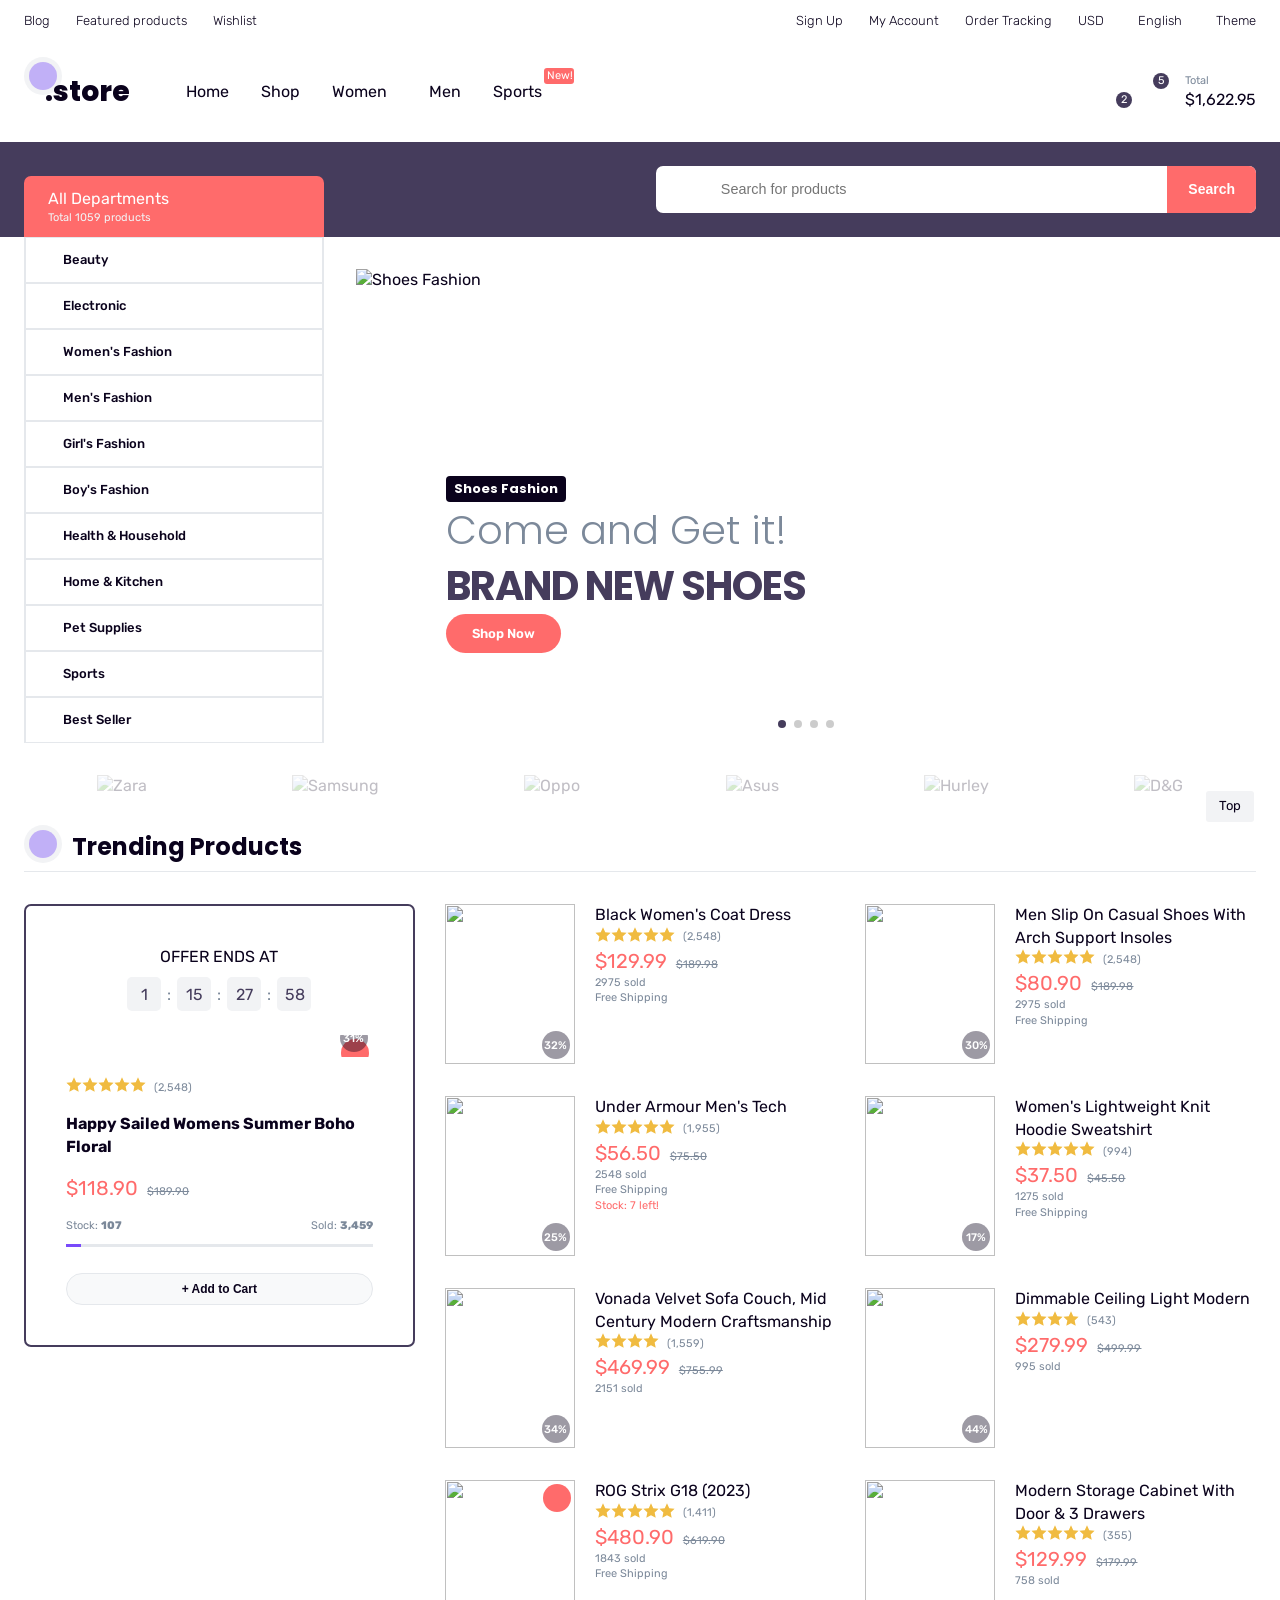
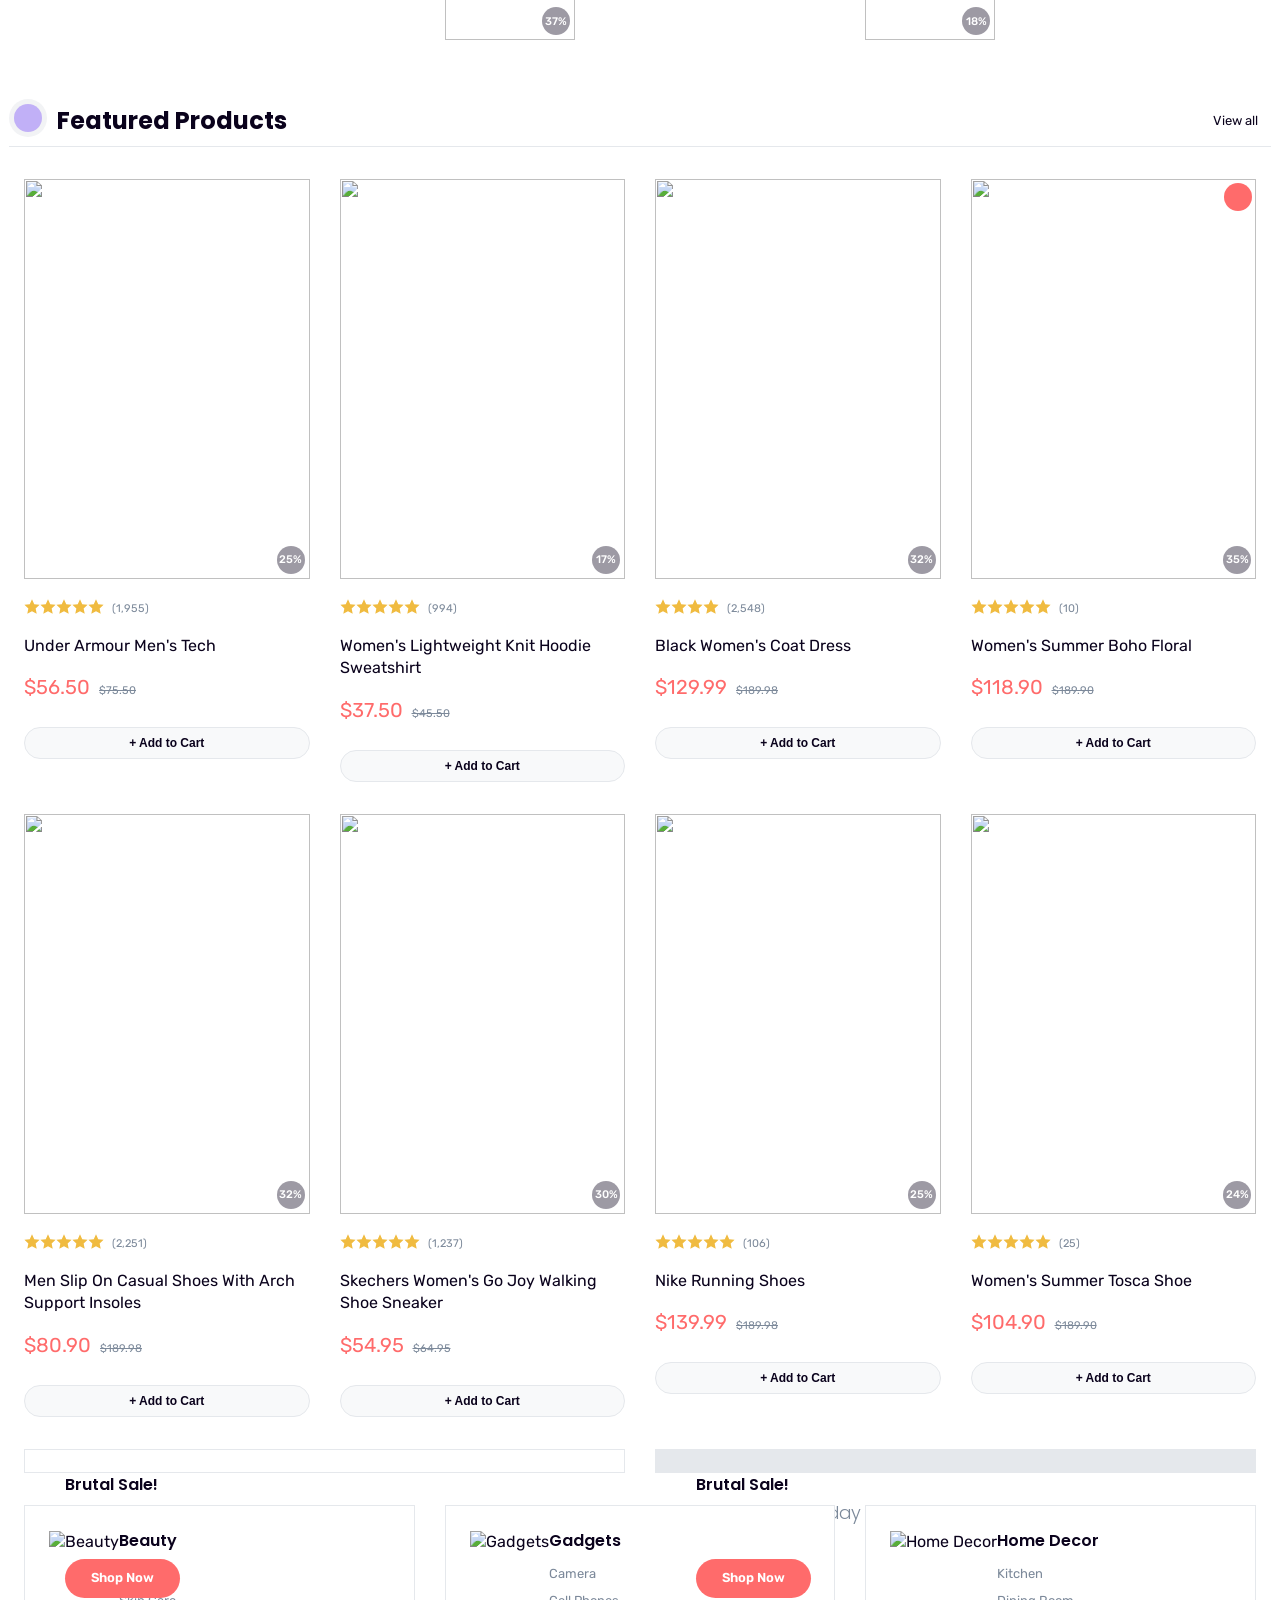
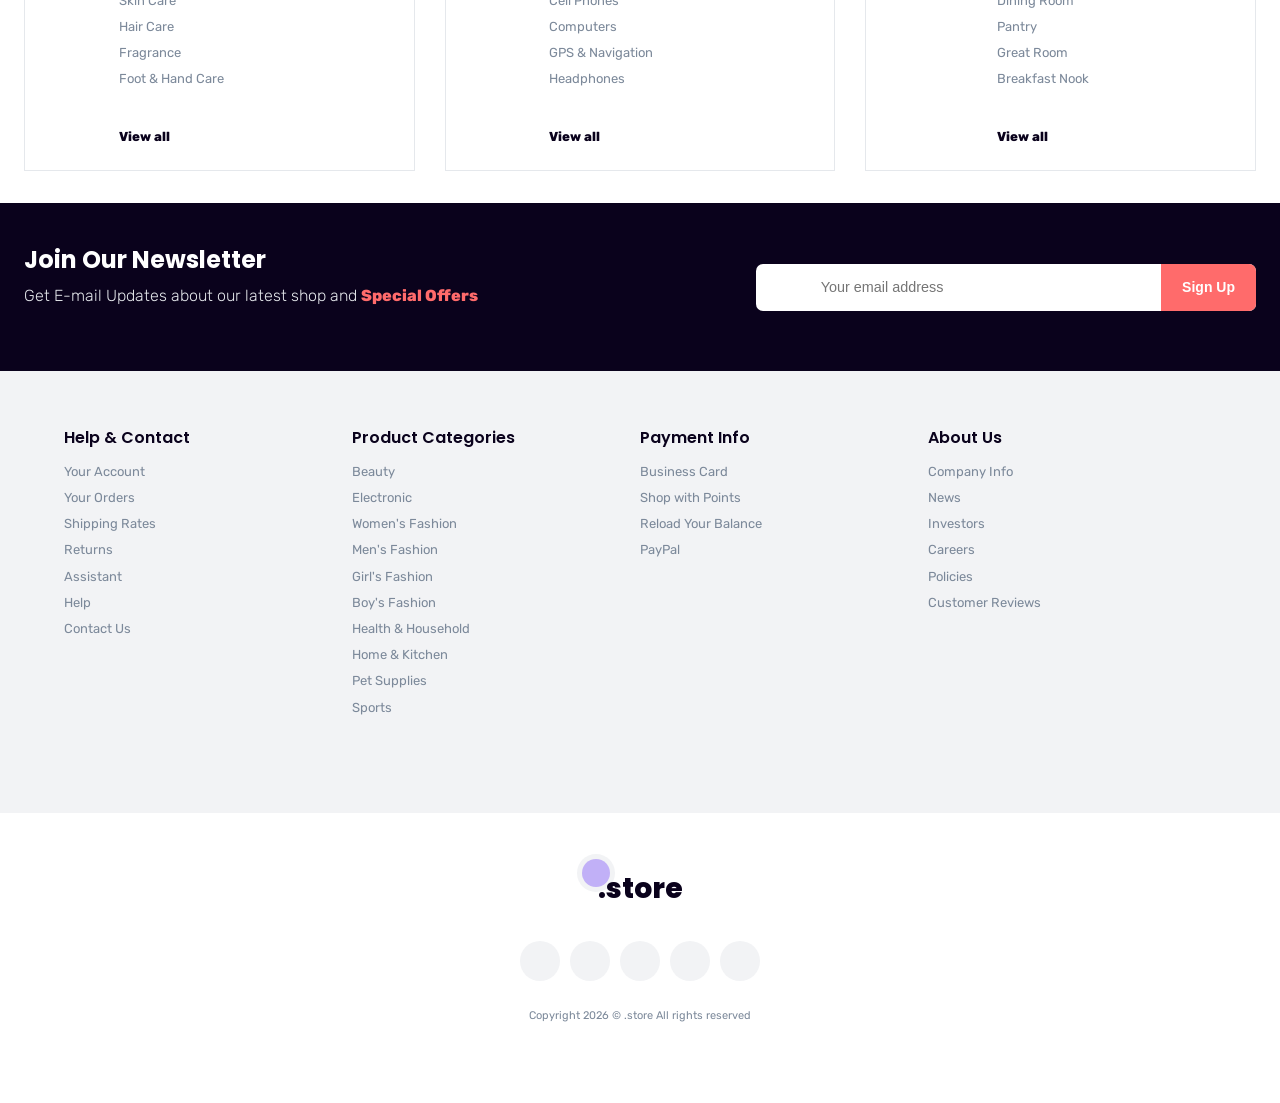
==== commit b4823702: "Refactor styles and theme management - Updated CSS for improved readability and consistency, includi" ====
--- a/index.html
+++ b/index.html
@@ -1,4 +1,4 @@
-<!DOCTYPE html>
+<!doctype html>
 <html lang="en">
   <head>
     <meta charset="UTF-8" />
@@ -15,13 +15,12 @@
     />
   </head>
   <body>
-
     <div id="page" class="site page-home">
       <aside class="site-off desktop-hide">
         <div class="off-canvas">
           <div class="canvas-head flexitem">
             <div class="logo">
-              <a href="/"><span class="circle"></span>.store</a>
+              <a href="index.html"><span class="circle"></span>.store</a>
             </div>
             <a href="#" class="t-close flexcenter"
               ><i class="ri-close-line"></i
@@ -39,16 +38,16 @@
             <div class="wrapper flexitem">
               <div class="left">
                 <ul class="flexitem main-links">
-                  <li><a href="#">Blog</a></li>
-                  <li><a href="#">Featured products</a></li>
-                  <li><a href="#">Wishlist</a></li>
+                  <li><a href="page-category.html">Blog</a></li>
+                  <li><a href="page-category.html">Featured products</a></li>
+                  <li><a href="wishlist.html">Wishlist</a></li>
                 </ul>
               </div>
               <div class="right">
                 <ul class="flexitem main-links">
                   <li><a href="sign-in.html">Sign Up</a></li>
-                  <li><a href="#">My Account</a></li>
-                  <li><a href="#">Order Tracking</a></li>
+                  <li><a href="account.html">My Account</a></li>
+                  <li><a href="account.html?tab=orders">Order Tracking</a></li>
                   <li>
                     <a href="#"
                       >USD
@@ -71,7 +70,7 @@
                     <ul>
                       <li class="current"><a href="#">English</a></li>
                       <li><a href="#">German</a></li>
-                      <li><a href="#">spanish</a></li>
+                      <li><a href="#">Spanish</a></li>
                       <li><a href="#">French</a></li>
                     </ul>
                   </li>
@@ -90,14 +89,14 @@
               ></a>
               <div class="left flexitem">
                 <div class="logo">
-                  <a href="/"><span class="circle"></span>.store</a>
+                  <a href="index.html"><span class="circle"></span>.store</a>
                 </div>
                 <nav class="mobile-hide">
                   <ul class="flexitem second-links">
                     <li><a href="index.html">Home</a></li>
                     <li><a href="page-category.html">Shop</a></li>
                     <li class="has-child">
-                      <a href="#"
+                      <a href="page-category.html?category=Women"
                         >Women
                         <div class="icon-small">
                           <i class="ri-arrow-down-s-line"></i>
@@ -111,14 +110,14 @@
                                   <ul>
                                     <li><a href="#">Dresses</a></li>
                                     <li><a href="#">Tops & Tees</a></li>
-                                    <li><a href="#">Jscket & Coats</a></li>
+                                    <li><a href="#">Jackets & Coats</a></li>
                                     <li><a href="#">Pants & Capris</a></li>
                                     <li><a href="#">Sweaters</a></li>
                                     <li><a href="#">Costumes</a></li>
                                     <li>
                                       <a href="#">Hoodies & Sweatshirts</a>
                                     </li>
-                                    <li><a href="#">pajamas & Robes</a></li>
+                                    <li><a href="#">Pajamas & Robes</a></li>
                                     <li><a href="#">Shorts</a></li>
                                     <li><a href="#">Swimwear</a></li>
                                   </ul>
@@ -150,7 +149,7 @@
                                     <li><a href="#">Fragrances</a></li>
                                     <li><a href="#">Soaps & Bath Bombs</a></li>
                                     <li>
-                                      <a href="#">Face Masks & Converings</a>
+                                      <a href="#">Face Masks & Coverings</a>
                                     </li>
                                     <li><a href="#">Spa Kits & Gifts</a></li>
                                   </ul>
@@ -165,9 +164,9 @@
                                     <li><a href="#">Hermes</a></li>
                                     <li><a href="#">Gucci</a></li>
                                     <li><a href="#">Zalando</a></li>
-                                    <li><a href="#">Tiffany & co.</a></li>
+                                    <li><a href="#">Tiffany &amp; Co.</a></li>
                                     <li><a href="#">Zara</a></li>
-                                    <li><a href="#">H&M</a></li>
+                                    <li><a href="#">H&amp;M</a></li>
                                     <li><a href="#">Cartier</a></li>
                                     <li><a href="#">Chanel</a></li>
                                     <li><a href="#">Hurley</a></li>
@@ -182,10 +181,10 @@
                                 <div class="row">
                                   <div class="media">
                                     <div class="thumbnail object-cover">
-                                      <a href="#">
+                                      <a href="page-offer.html">
                                         <img
                                           src="assets/products/apparel4.jpg"
-                                          alt=""
+                                          alt="Happy Sailed Womens Summer Boho Floral Dress"
                                         />
                                       </a>
                                     </div>
@@ -205,9 +204,9 @@
                         </div>
                       </a>
                     </li>
-                    <li><a href="#">Men</a></li>
+                    <li><a href="page-category.html?category=Men">Men</a></li>
                     <li>
-                      <a href="#"
+                      <a href="page-category.html?category=Sports"
                         >Sports
                         <div class="fly-item"><span>New!</span></div>
                       </a>
@@ -215,10 +214,10 @@
                   </ul>
                 </nav>
               </div>
-              <div class="righ">
+              <div class="right">
                 <ul class="flexitem second-links">
                   <li class="mobile-hide">
-                    <a href="#">
+                    <a href="wishlist.html">
                       <div class="icon-large">
                         <i class="ri-heart-line"></i>
                       </div>
@@ -228,7 +227,7 @@
                     </a>
                   </li>
                   <li class="iscart">
-                    <a href="#">
+                    <a href="cart.html">
                       <div class="icon-large">
                         <i class="ri-shopping-cart-line"></i>
                         <div class="fly-item">
@@ -237,7 +236,7 @@
                       </div>
                       <div class="icon-text">
                         <div class="mini-text">Total</div>
-                        <div class="cart-total">$1,622</div>
+                        <div class="cart-total">$1,622.95</div>
                       </div>
                     </a>
 
@@ -248,34 +247,36 @@
                           <ul class="products mini">
                             <li class="item">
                               <div class="thumbnail object-cover">
-                                <a href="#"
+                                <a href="product.html?id=home2"
                                   ><img src="assets/products/home2.jpg" alt=""
                                 /></a>
                               </div>
                               <div class="item-content">
                                 <p>
-                                  <a href="#">Dimmable Ceiling Light Modern</a>
+                                  <a href="product.html?id=home2"
+                                    >Dimmable Ceiling Light Modern</a
+                                  >
                                 </p>
                                 <span class="price">
                                   <span>$279.99</span>
                                   <span class="fly-item"><span>2x</span></span>
                                 </span>
                               </div>
-                              <a href="" class="item-remove"
+                              <a href="#" class="item-remove"
                                 ><i class="ri-close-line"></i
                               ></a>
                             </li>
 
                             <li class="item">
                               <div class="thumbnail object-cover">
-                                <a href="#"
+                                <a href="product.html?id=home3"
                                   ><img src="assets/products/home3.jpg" alt=""
                                 /></a>
                               </div>
                               <div class="item-content">
                                 <p>
-                                  <a href="#"
-                                    >Modern Storage Cabinet with Door & 3
+                                  <a href="product.html?id=home3"
+                                    >Modern Storage Cabinet with Door &amp; 3
                                     Drawers</a
                                   >
                                 </p>
@@ -284,37 +285,45 @@
                                   <span class="fly-item"><span>1x</span></span>
                                 </span>
                               </div>
-                              <a href="" class="item-remove"
+                              <a href="#" class="item-remove"
                                 ><i class="ri-close-line"></i
                               ></a>
                             </li>
 
                             <li class="item">
                               <div class="thumbnail object-cover">
-                                <a href="#"
+                                <a href="product.html?id=home4"
                                   ><img src="assets/products/home4.jpg" alt=""
                                 /></a>
                               </div>
                               <div class="item-content">
-                                <p><a href="#">Vonanda Velvet Sofa Couch</a></p>
+                                <p>
+                                  <a href="product.html?id=home4"
+                                    >Vonanda Velvet Sofa Couch</a
+                                  >
+                                </p>
                                 <span class="price">
                                   <span>$352.99</span>
                                   <span class="fly-item"><span>1x</span></span>
                                 </span>
                               </div>
-                              <a href="" class="item-remove"
+                              <a href="#" class="item-remove"
                                 ><i class="ri-close-line"></i
                               ></a>
                             </li>
 
                             <li class="item">
                               <div class="thumbnail object-cover">
-                                <a href="#"
+                                <a href="product.html?id=home5"
                                   ><img src="assets/products/home5.jpg" alt=""
                                 /></a>
                               </div>
                               <div class="item-content">
-                                <p><a href="#">Awesome Bed for a Couple</a></p>
+                                <p>
+                                  <a href="product.html?id=home5"
+                                    >Awesome Bed for a Couple</a
+                                  >
+                                </p>
                                 <span class="price">
                                   <span>$579.99</span>
                                   <span class="fly-item"><span>1x</span></span>
@@ -328,7 +337,7 @@
                         </div>
                         <div class="cart-footer">
                           <div class="subtotal">
-                            <p>Suptotal</p>
+                            <p>Subtotal</p>
                             <p><strong>$1,622.95</strong></p>
                           </div>
                           <div class="actions">
@@ -360,6 +369,7 @@
                     <div class="mini-text mobile-hide">Total 1059 products</div>
                     <a href="#" class="dpt-trigger mobile-hide">
                       <i class="ri-menu-3-line ri-xl"></i>
+                      <i class="ri-close-line ri-xl"></i>
                     </a>
                   </div>
                   <div class="dpt-menu">
@@ -379,14 +389,14 @@
                           <li><a href="#">Skin Care</a></li>
                           <li><a href="#">Hair Care</a></li>
                           <li><a href="#">Fragrance</a></li>
-                          <li><a href="#">Foot & Hand Care</a></li>
-                          <li><a href="#">Tools & Accessories</a></li>
-                          <li><a href="#">Shave & Hair Removal</a></li>
+                          <li><a href="#">Foot &amp; Hand Care</a></li>
+                          <li><a href="#">Tools &amp; Accessories</a></li>
+                          <li><a href="#">Shave &amp; Hair Removal</a></li>
                           <li><a href="#">Personal Care</a></li>
                         </ul>
                       </li>
                       <li class="has-child electric">
-                        <a href="#">
+                        <a href="page-category.html?category=Electronic">
                           <div class="icon-large">
                             <i class="ri-bluetooth-connect-line"></i>
                           </div>
@@ -397,10 +407,10 @@
                         </a>
                         <ul>
                           <li><a href="#">Camera</a></li>
-                          <li><a href="#">Call Phones</a></li>
+                          <li><a href="#">Cell Phones</a></li>
                           <li><a href="#">Computers</a></li>
-                          <li><a href="#">GPS & Navigation</a></li>
-                          <li><a href="#">HeadPhones</a></li>
+                          <li><a href="#">GPS &amp; Navigation</a></li>
+                          <li><a href="#">Headphones</a></li>
                           <li><a href="#">Home Audio</a></li>
                           <li><a href="#">Television</a></li>
                           <li><a href="#">Video Projectors</a></li>
@@ -408,7 +418,7 @@
                         </ul>
                       </li>
                       <li class="has-child fashion">
-                        <a href="#">
+                        <a href="page-category.html?category=Women">
                           <div class="icon-large">
                             <i class="ri-t-shirt-air-line"></i>
                           </div>
@@ -427,11 +437,11 @@
                         </ul>
                       </li>
                       <li>
-                        <a href="#">
+                        <a href="page-category.html?category=Men">
                           <div class="icon-large">
                             <i class="ri-shirt-line"></i>
                           </div>
-                          men's Fashion
+                          Men's Fashion
                         </a>
                       </li>
                       <li>
@@ -455,15 +465,15 @@
                           <div class="icon-large">
                             <i class="ri-heart-pulse-line"></i>
                           </div>
-                          Health & Household
+                          Health &amp; Household
                         </a>
                       </li>
                       <li class="has-child homekit">
-                        <a href="#">
+                        <a href="page-category.html?category=Home">
                           <div class="icon-large">
                             <i class="ri-home-8-line"></i>
                           </div>
-                          Home & Kitchen
+                          Home &amp; Kitchen
                           <div class="icon-small">
                             <i class="ri-arrow-right-s-line"></i>
                           </div>
@@ -471,11 +481,11 @@
                         <div class="mega">
                           <div class="flexcol">
                             <div class="row">
-                              <h4><a href="#">Kitchen & Dining</a></h4>
+                              <h4><a href="#">Kitchen &amp; Dining</a></h4>
                               <ul>
                                 <li><a href="#">Kitchen</a></li>
                                 <li><a href="#">Dining Room</a></li>
-                                <li><a href="#">pantry</a></li>
+                                <li><a href="#">Pantry</a></li>
                                 <li><a href="#">Great Room</a></li>
                                 <li><a href="#">Breakfast Nook</a></li>
                               </ul>
@@ -491,13 +501,13 @@
                           </div>
                           <div class="flexcol">
                             <div class="row">
-                              <h4><a href="#">Bed & Bath</a></h4>
+                              <h4><a href="#">Bed &amp; Bath</a></h4>
                               <ul>
-                                <li><a href="#">Bath Room </a></li>
-                                <li><a href="#">powder Room</a></li>
+                                <li><a href="#">Bathroom</a></li>
+                                <li><a href="#">Powder Room</a></li>
                                 <li><a href="#">Bedroom</a></li>
-                                <li><a href="#">Storage & Closet</a></li>
-                                <li><a href="#">Baby & kids</a></li>
+                                <li><a href="#">Storage &amp; Closet</a></li>
+                                <li><a href="#">Baby &amp; Kids</a></li>
                               </ul>
                             </div>
                             <div class="row">
@@ -538,7 +548,7 @@
                         </a>
                       </li>
                       <li>
-                        <a href="#">
+                        <a href="page-category.html?category=Sports">
                           <div class="icon-large">
                             <i class="ri-basketball-line"></i>
                           </div>
@@ -546,7 +556,7 @@
                         </a>
                       </li>
                       <li>
-                        <a href="#">
+                        <a href="page-category.html">
                           <div class="icon-large">
                             <i class="ri-shield-star-line"></i>
                           </div>
@@ -583,7 +593,10 @@
                   <div class="swiper-slide">
                     <div class="item">
                       <div class="image object-cover">
-                        <img src="assets/slider/slider0.jpg" alt="" />
+                        <img
+                          src="assets/slider/slider0.jpg"
+                          alt="Shoes Fashion"
+                        />
                       </div>
                       <div class="text-content flexcol">
                         <h4>Shoes Fashion</h4>
@@ -592,30 +605,44 @@
                             >Brand New Shoes</span
                           >
                         </h2>
-                        <a href="#" class="primary-button">Shop Now</a>
+                        <a
+                          href="page-category.html?q=shoe"
+                          class="primary-button"
+                          >Shop Now</a
+                        >
                       </div>
                     </div>
                   </div>
                   <div class="swiper-slide">
                     <div class="item">
                       <div class="image object-cover">
-                        <img src="assets/slider/slider1.jpg" alt="" />
+                        <img
+                          src="assets/slider/slider1.jpg"
+                          alt="Quick Fashion"
+                        />
                       </div>
                       <div class="text-content flexcol">
                         <h4>Quick Fashion</h4>
                         <h2>
                           <span>Fit Your Wardrobe</span><br /><span
-                            >whith luxuryitems</span
+                            >with luxury items</span
                           >
                         </h2>
-                        <a href="#" class="primary-button">Shop Now</a>
+                        <a
+                          href="page-category.html?category=Women"
+                          class="primary-button"
+                          >Shop Now</a
+                        >
                       </div>
                     </div>
                   </div>
                   <div class="swiper-slide">
                     <div class="item">
                       <div class="image object-cover">
-                        <img src="assets/slider/slider2.jpg" alt="" />
+                        <img
+                          src="assets/slider/slider2.jpg"
+                          alt="Wooden Minimal Sofa"
+                        />
                       </div>
                       <div class="text-content flexcol">
                         <h4>Quick Offer</h4>
@@ -624,14 +651,21 @@
                             >extra 50% off</span
                           >
                         </h2>
-                        <a href="#" class="primary-button">Shop Now</a>
+                        <a
+                          href="page-category.html?category=Home"
+                          class="primary-button"
+                          >Shop Now</a
+                        >
                       </div>
                     </div>
                   </div>
                   <div class="swiper-slide">
                     <div class="item">
                       <div class="image object-cover">
-                        <img src="assets/slider/slider3.jpg" alt="" />
+                        <img
+                          src="assets/slider/slider3.jpg"
+                          alt="Home Workout Accessories"
+                        />
                       </div>
                       <div class="text-content flexcol">
                         <h4>Best Deals</h4>
@@ -640,7 +674,11 @@
                             >Push the limit</span
                           >
                         </h2>
-                        <a href="#" class="primary-button">Shop Now</a>
+                        <a
+                          href="page-category.html?category=Sports"
+                          class="primary-button"
+                          >Shop Now</a
+                        >
                       </div>
                     </div>
                   </div>
@@ -656,33 +694,33 @@
           <div class="container">
             <div class="wrapper flexitem">
               <div class="item">
-                <a href="#">
-                  <img src="assets/brands/zara.png" alt="" />
+                <a href="page-category.html?category=zara">
+                  <img src="assets/brands/zara.png" alt="Zara" />
                 </a>
               </div>
               <div class="item">
-                <a href="#">
-                  <img src="assets/brands/samsung.png" alt="" />
+                <a href="page-category.html?category=samsung">
+                  <img src="assets/brands/samsung.png" alt="Samsung" />
                 </a>
               </div>
               <div class="item">
-                <a href="#">
-                  <img src="assets/brands/oppo.png" alt="" />
+                <a href="page-category.html?category=oppo">
+                  <img src="assets/brands/oppo.png" alt="Oppo" />
                 </a>
               </div>
               <div class="item">
-                <a href="#">
-                  <img src="assets/brands/asus.png" alt="" />
+                <a href="page-category.html?category=asus">
+                  <img src="assets/brands/asus.png" alt="Asus" />
                 </a>
               </div>
               <div class="item">
-                <a href="#">
-                  <img src="assets/brands/hurley.png" alt="" />
+                <a href="page-category.html?category=hurley">
+                  <img src="assets/brands/hurley.png" alt="Hurley" />
                 </a>
               </div>
               <div class="item">
-                <a href="#">
-                  <img src="assets/brands/dng.png" alt="" />
+                <a href="page-category.html?category=dng">
+                  <img src="assets/brands/dng.png" alt="D&G" />
                 </a>
               </div>
             </div>
@@ -690,12 +728,12 @@
         </div>
         <!-- BRANDS -->
 
-        <div class="trending">
+        <div id="trending" class="trending">
           <div class="container">
             <div class="wrapper">
               <div class="sectop flexitem">
                 <h2>
-                  <span class="circle"></span> <span>Trinding Products</span>
+                  <span class="circle"></span> <span>Trending Products</span>
                 </h2>
               </div>
               <div class="column">
@@ -723,10 +761,10 @@
                               <a href="#"><i class="ri-heart-line"></i></a>
                             </li>
                             <li>
-                              <a href=""><i class="ri-eye-line"></i></a>
+                              <a href="#"><i class="ri-eye-line"></i></a>
                             </li>
                             <li>
-                              <a href=""><i class="ri-shuffle-line"></i></a>
+                              <a href="#"><i class="ri-shuffle-line"></i></a>
                             </li>
                           </ul>
                         </div>
@@ -756,7 +794,7 @@
                             >
                             <span
                               >Sold:
-                              <strong class="qty-sold">3.459</strong></span
+                              <strong class="qty-sold">3,459</strong></span
                             >
                           </div>
                           <div class="bar">
@@ -770,7 +808,7 @@
                     <div class="item">
                       <div class="media">
                         <div class="thumbnail object-cover">
-                          <a href="#">
+                          <a href="product.html?id=apparel3">
                             <img src="assets/products/apparel3.jpg" alt="" />
                           </a>
                         </div>
@@ -780,10 +818,10 @@
                               <a href="#"><i class="ri-heart-line"></i></a>
                             </li>
                             <li>
-                              <a href=""><i class="ri-eye-line"></i></a>
+                              <a href="#"><i class="ri-eye-line"></i></a>
                             </li>
                             <li>
-                              <a href=""><i class="ri-shuffle-line"></i></a>
+                              <a href="#"><i class="ri-shuffle-line"></i></a>
                             </li>
                           </ul>
                         </div>
@@ -793,7 +831,9 @@
                       </div>
                       <div class="content">
                         <h3 class="main-links">
-                          <a href="#">Black Women's Coat Dress</a>
+                          <a href="product.html?id=apparel3"
+                            >Black Women's Coat Dress</a
+                          >
                         </h3>
                         <div class="rating">
                           <div class="stars"></div>
@@ -805,14 +845,14 @@
                         </div>
                         <div class="mini-text">
                           <p>2975 sold</p>
-                          <p>Free Shopping</p>
+                          <p>Free Shipping</p>
                         </div>
                       </div>
                     </div>
                     <div class="item">
                       <div class="media">
                         <div class="thumbnail object-cover">
-                          <a href="#">
+                          <a href="product.html?id=apparel1">
                             <img src="assets/products/apparel1.jpg" alt="" />
                           </a>
                         </div>
@@ -822,10 +862,10 @@
                               <a href="#"><i class="ri-heart-line"></i></a>
                             </li>
                             <li>
-                              <a href=""><i class="ri-eye-line"></i></a>
+                              <a href="#"><i class="ri-eye-line"></i></a>
                             </li>
                             <li>
-                              <a href=""><i class="ri-shuffle-line"></i></a>
+                              <a href="#"><i class="ri-shuffle-line"></i></a>
                             </li>
                           </ul>
                         </div>
@@ -835,7 +875,9 @@
                       </div>
                       <div class="content">
                         <h3 class="main-links">
-                          <a href="#">Under Armour Men's Tech </a>
+                          <a href="product.html?id=apparel1"
+                            >Under Armour Men's Tech</a
+                          >
                         </h3>
                         <div class="rating">
                           <div class="stars"></div>
@@ -847,7 +889,7 @@
                         </div>
                         <div class="mini-text">
                           <p>2548 sold</p>
-                          <p>Free Shopping</p>
+                          <p>Free Shipping</p>
                           <p class="Stock-danger">Stock: 7 left!</p>
                         </div>
                       </div>
@@ -855,7 +897,7 @@
                     <div class="item">
                       <div class="media">
                         <div class="thumbnail object-cover">
-                          <a href="#">
+                          <a href="product.html?id=home1">
                             <img src="assets/products/home1.jpg" alt="" />
                           </a>
                         </div>
@@ -865,10 +907,10 @@
                               <a href="#"><i class="ri-heart-line"></i></a>
                             </li>
                             <li>
-                              <a href=""><i class="ri-eye-line"></i></a>
+                              <a href="#"><i class="ri-eye-line"></i></a>
                             </li>
                             <li>
-                              <a href=""><i class="ri-shuffle-line"></i></a>
+                              <a href="#"><i class="ri-shuffle-line"></i></a>
                             </li>
                           </ul>
                         </div>
@@ -878,10 +920,10 @@
                       </div>
                       <div class="content">
                         <h3 class="main-links">
-                          <a href="#"
-                            >Vonada Velvet Sofa Couch, mid centuary Modern
-                            Craftmanship
-                          </a>
+                          <a href="product.html?id=home1"
+                            >Vonada Velvet Sofa Couch, Mid Century Modern
+                            Craftsmanship</a
+                          >
                         </h3>
                         <div class="rating">
                           <div class="stars"></div>
@@ -909,10 +951,10 @@
                               <a href="#"><i class="ri-heart-line"></i></a>
                             </li>
                             <li>
-                              <a href=""><i class="ri-eye-line"></i></a>
+                              <a href="#"><i class="ri-eye-line"></i></a>
                             </li>
                             <li>
-                              <a href=""><i class="ri-shuffle-line"></i></a>
+                              <a href="#"><i class="ri-shuffle-line"></i></a>
                             </li>
                           </ul>
                         </div>
@@ -922,7 +964,9 @@
                       </div>
                       <div class="content">
                         <h3 class="main-links">
-                          <a href="Electrical_products.html">ROG Strix G18 (2023) </a>
+                          <a href="Electrical_products.html"
+                            >ROG Strix G18 (2023)</a
+                          >
                         </h3>
                         <div class="rating">
                           <div class="stars"></div>
@@ -943,7 +987,7 @@
                     <div class="item">
                       <div class="media">
                         <div class="thumbnail object-cover">
-                          <a href="page-single.html">
+                          <a href="product.html?id=shoe1">
                             <img src="assets/products/shoe1.jpg" alt="" />
                           </a>
                         </div>
@@ -953,10 +997,10 @@
                               <a href="#"><i class="ri-heart-line"></i></a>
                             </li>
                             <li>
-                              <a href=""><i class="ri-eye-line"></i></a>
+                              <a href="#"><i class="ri-eye-line"></i></a>
                             </li>
                             <li>
-                              <a href=""><i class="ri-shuffle-line"></i></a>
+                              <a href="#"><i class="ri-shuffle-line"></i></a>
                             </li>
                           </ul>
                         </div>
@@ -966,9 +1010,10 @@
                       </div>
                       <div class="content">
                         <h3 class="main-links">
-                          <a href="page-single.html"
-                            >Men Slip On Shoes Casual With Arch Support Insoles
-                          </a>
+                          <a href="product.html?id=shoe1"
+                            >Men Slip On Casual Shoes With Arch Support
+                            Insoles</a
+                          >
                         </h3>
                         <div class="rating">
                           <div class="stars"></div>
@@ -980,14 +1025,14 @@
                         </div>
                         <div class="mini-text">
                           <p>2975 sold</p>
-                          <p>Free Shopping</p>
+                          <p>Free Shipping</p>
                         </div>
                       </div>
                     </div>
                     <div class="item">
                       <div class="media">
                         <div class="thumbnail object-cover">
-                          <a href="#">
+                          <a href="product.html?id=apparel2">
                             <img src="assets/products/apparel2.jpg" alt="" />
                           </a>
                         </div>
@@ -997,10 +1042,10 @@
                               <a href="#"><i class="ri-heart-line"></i></a>
                             </li>
                             <li>
-                              <a href=""><i class="ri-eye-line"></i></a>
+                              <a href="#"><i class="ri-eye-line"></i></a>
                             </li>
                             <li>
-                              <a href=""><i class="ri-shuffle-line"></i></a>
+                              <a href="#"><i class="ri-shuffle-line"></i></a>
                             </li>
                           </ul>
                         </div>
@@ -1010,9 +1055,9 @@
                       </div>
                       <div class="content">
                         <h3 class="main-links">
-                          <a href="#"
-                            >Womem's Lightweight knit Hoodie Sweetshirt
-                          </a>
+                          <a href="product.html?id=apparel2"
+                            >Women's Lightweight Knit Hoodie Sweatshirt</a
+                          >
                         </h3>
                         <div class="rating">
                           <div class="stars"></div>
@@ -1024,14 +1069,14 @@
                         </div>
                         <div class="mini-text">
                           <p>1275 sold</p>
-                          <p>Free Shopping</p>
+                          <p>Free Shipping</p>
                         </div>
                       </div>
                     </div>
                     <div class="item">
                       <div class="media">
                         <div class="thumbnail object-cover">
-                          <a href="#">
+                          <a href="product.html?id=home2">
                             <img src="assets/products/home2.jpg" alt="" />
                           </a>
                         </div>
@@ -1041,10 +1086,10 @@
                               <a href="#"><i class="ri-heart-line"></i></a>
                             </li>
                             <li>
-                              <a href=""><i class="ri-eye-line"></i></a>
+                              <a href="#"><i class="ri-eye-line"></i></a>
                             </li>
                             <li>
-                              <a href=""><i class="ri-shuffle-line"></i></a>
+                              <a href="#"><i class="ri-shuffle-line"></i></a>
                             </li>
                           </ul>
                         </div>
@@ -1054,7 +1099,9 @@
                       </div>
                       <div class="content">
                         <h3 class="main-links">
-                          <a href="#">Dimmable celling Light Modern </a>
+                          <a href="product.html?id=home2"
+                            >Dimmable Ceiling Light Modern</a
+                          >
                         </h3>
                         <div class="rating">
                           <div class="stars"></div>
@@ -1072,7 +1119,7 @@
                     <div class="item">
                       <div class="media">
                         <div class="thumbnail object-cover">
-                          <a href="#">
+                          <a href="product.html?id=home3">
                             <img src="assets/products/home3.jpg" alt="" />
                           </a>
                         </div>
@@ -1082,10 +1129,10 @@
                               <a href="#"><i class="ri-heart-line"></i></a>
                             </li>
                             <li>
-                              <a href=""><i class="ri-eye-line"></i></a>
+                              <a href="#"><i class="ri-eye-line"></i></a>
                             </li>
                             <li>
-                              <a href=""><i class="ri-shuffle-line"></i></a>
+                              <a href="#"><i class="ri-shuffle-line"></i></a>
                             </li>
                           </ul>
                         </div>
@@ -1095,9 +1142,9 @@
                       </div>
                       <div class="content">
                         <h3 class="main-links">
-                          <a href="#"
-                            >Modern Storage Cabinet With Door & 3 Drawers
-                          </a>
+                          <a href="product.html?id=home3"
+                            >Modern Storage Cabinet With Door &amp; 3 Drawers</a
+                          >
                         </h3>
                         <div class="rating">
                           <div class="stars"></div>
@@ -1129,7 +1176,7 @@
                     <span class="circle"></span> <span>Featured Products</span>
                   </h2>
                   <div class="second-links">
-                    <a href="#" class="view-all"
+                    <a href="page-category.html" class="view-all"
                       >View all<i class="ri-arrow-right-line"></i
                     ></a>
                   </div>
@@ -1138,7 +1185,7 @@
                   <div class="item">
                     <div class="media">
                       <div class="thumbnail object-cover">
-                        <a href="#">
+                        <a href="product.html?id=apparel1">
                           <img src="assets/products/apparel1.jpg" alt="" />
                         </a>
                       </div>
@@ -1148,10 +1195,10 @@
                             <a href="#"><i class="ri-heart-line"></i></a>
                           </li>
                           <li>
-                            <a href=""><i class="ri-eye-line"></i></a>
+                            <a href="#"><i class="ri-eye-line"></i></a>
                           </li>
                           <li>
-                            <a href=""><i class="ri-shuffle-line"></i></a>
+                            <a href="#"><i class="ri-shuffle-line"></i></a>
                           </li>
                         </ul>
                       </div>
@@ -1165,7 +1212,9 @@
                         <span class="mini-text">(1,955)</span>
                       </div>
                       <h3 class="main-links">
-                        <a href="#">Under Armour Men's Tech</a>
+                        <a href="product.html?id=apparel1"
+                          >Under Armour Men's Tech</a
+                        >
                       </h3>
                       <div class="price">
                         <span class="current">$56.50</span>
@@ -1177,7 +1226,7 @@
                   <div class="item">
                     <div class="media">
                       <div class="thumbnail object-cover">
-                        <a href="#">
+                        <a href="product.html?id=apparel2">
                           <img src="assets/products/apparel2.jpg" alt="" />
                         </a>
                       </div>
@@ -1187,10 +1236,10 @@
                             <a href="#"><i class="ri-heart-line"></i></a>
                           </li>
                           <li>
-                            <a href=""><i class="ri-eye-line"></i></a>
+                            <a href="#"><i class="ri-eye-line"></i></a>
                           </li>
                           <li>
-                            <a href=""><i class="ri-shuffle-line"></i></a>
+                            <a href="#"><i class="ri-shuffle-line"></i></a>
                           </li>
                         </ul>
                       </div>
@@ -1204,9 +1253,9 @@
                         <span class="mini-text">(994)</span>
                       </div>
                       <h3 class="main-links">
-                        <a href="#"
-                          >Women's Lightweight knit Hoodie Sweetshirt
-                        </a>
+                        <a href="product.html?id=apparel2"
+                          >Women's Lightweight Knit Hoodie Sweatshirt</a
+                        >
                       </h3>
                       <div class="price">
                         <span class="current">$37.50</span>
@@ -1225,7 +1274,7 @@
                   <div class="item">
                     <div class="media">
                       <div class="thumbnail object-cover">
-                        <a href="#">
+                        <a href="product.html?id=apparel3">
                           <img src="assets/products/apparel3.jpg" alt="" />
                         </a>
                       </div>
@@ -1235,10 +1284,10 @@
                             <a href="#"><i class="ri-heart-line"></i></a>
                           </li>
                           <li>
-                            <a href=""><i class="ri-eye-line"></i></a>
+                            <a href="#"><i class="ri-eye-line"></i></a>
                           </li>
                           <li>
-                            <a href=""><i class="ri-shuffle-line"></i></a>
+                            <a href="#"><i class="ri-shuffle-line"></i></a>
                           </li>
                         </ul>
                       </div>
@@ -1252,7 +1301,9 @@
                         <span class="mini-text">(2,548)</span>
                       </div>
                       <h3 class="main-links">
-                        <a href="#">Black Women's Coat Dress</a>
+                        <a href="product.html?id=apparel3"
+                          >Black Women's Coat Dress</a
+                        >
                       </h3>
                       <div class="price">
                         <span class="current">$129.99</span>
@@ -1270,7 +1321,7 @@
                   <div class="item">
                     <div class="media">
                       <div class="thumbnail object-cover">
-                        <a href="#">
+                        <a href="product.html?id=apparel4">
                           <img src="assets/products/apparel4.jpg" alt="" />
                         </a>
                       </div>
@@ -1280,10 +1331,10 @@
                             <a href="#"><i class="ri-heart-line"></i></a>
                           </li>
                           <li>
-                            <a href=""><i class="ri-eye-line"></i></a>
+                            <a href="#"><i class="ri-eye-line"></i></a>
                           </li>
                           <li>
-                            <a href=""><i class="ri-shuffle-line"></i></a>
+                            <a href="#"><i class="ri-shuffle-line"></i></a>
                           </li>
                         </ul>
                       </div>
@@ -1297,7 +1348,9 @@
                         <span class="mini-text">(10)</span>
                       </div>
                       <h3 class="main-links">
-                        <a href="#">Women's Summer Boho Floral</a>
+                        <a href="product.html?id=apparel4"
+                          >Women's Summer Boho Floral</a
+                        >
                       </h3>
                       <div class="price">
                         <span class="current">$118.90</span>
@@ -1305,9 +1358,9 @@
                       </div>
                       <div class="footer">
                         <ul class="mini-text">
-                          <li>Cordury</li>
+                          <li>Corduroy</li>
                           <li>Imported</li>
-                          <li>Button Closure Closure</li>
+                          <li>Button Closure</li>
                         </ul>
                       </div>
                     </div>
@@ -1316,7 +1369,7 @@
                   <div class="item">
                     <div class="media">
                       <div class="thumbnail object-cover">
-                        <a href="page-single.html">
+                        <a href="product.html?id=shoe1">
                           <img src="assets/products/shoe1.jpg" alt="" />
                         </a>
                       </div>
@@ -1326,10 +1379,10 @@
                             <a href="#"><i class="ri-heart-line"></i></a>
                           </li>
                           <li>
-                            <a href=""><i class="ri-eye-line"></i></a>
+                            <a href="#"><i class="ri-eye-line"></i></a>
                           </li>
                           <li>
-                            <a href=""><i class="ri-shuffle-line"></i></a>
+                            <a href="#"><i class="ri-shuffle-line"></i></a>
                           </li>
                         </ul>
                       </div>
@@ -1343,9 +1396,9 @@
                         <span class="mini-text">(2,251)</span>
                       </div>
                       <h3 class="main-links">
-                        <a href="page-single.html"
-                          >Men Slip On Shoes Casual With Arch Support Insoles
-                        </a>
+                        <a href="product.html?id=shoe1"
+                          >Men Slip On Casual Shoes With Arch Support Insoles</a
+                        >
                       </h3>
                       <div class="price">
                         <span class="current">$80.90</span>
@@ -1363,7 +1416,7 @@
                   <div class="item">
                     <div class="media">
                       <div class="thumbnail object-cover">
-                        <a href="#">
+                        <a href="product.html?id=shoe2">
                           <img src="assets/products/shoe2.jpg" alt="" />
                         </a>
                       </div>
@@ -1373,10 +1426,10 @@
                             <a href="#"><i class="ri-heart-line"></i></a>
                           </li>
                           <li>
-                            <a href=""><i class="ri-eye-line"></i></a>
+                            <a href="#"><i class="ri-eye-line"></i></a>
                           </li>
                           <li>
-                            <a href=""><i class="ri-shuffle-line"></i></a>
+                            <a href="#"><i class="ri-shuffle-line"></i></a>
                           </li>
                         </ul>
                       </div>
@@ -1390,8 +1443,8 @@
                         <span class="mini-text">(1,237)</span>
                       </div>
                       <h3 class="main-links">
-                        <a href="#"
-                          >Shechers Women's Go Joy Walking Shoe Shoe Sneaker</a
+                        <a href="product.html?id=shoe2"
+                          >Skechers Women's Go Joy Walking Shoe Sneaker</a
                         >
                       </h3>
                       <div class="price">
@@ -1404,7 +1457,7 @@
                   <div class="item">
                     <div class="media">
                       <div class="thumbnail object-cover">
-                        <a href="#">
+                        <a href="product.html?id=shoe3">
                           <img src="assets/products/shoe3.jpg" alt="" />
                         </a>
                       </div>
@@ -1414,10 +1467,10 @@
                             <a href="#"><i class="ri-heart-line"></i></a>
                           </li>
                           <li>
-                            <a href=""><i class="ri-eye-line"></i></a>
+                            <a href="#"><i class="ri-eye-line"></i></a>
                           </li>
                           <li>
-                            <a href=""><i class="ri-shuffle-line"></i></a>
+                            <a href="#"><i class="ri-shuffle-line"></i></a>
                           </li>
                         </ul>
                       </div>
@@ -1431,7 +1484,7 @@
                         <span class="mini-text">(106)</span>
                       </div>
                       <h3 class="main-links">
-                        <a href="#">Walking Shoe Sneaker Womens</a>
+                        <a href="product.html?id=shoe3">Nike Running Shoes</a>
                       </h3>
                       <div class="price">
                         <span class="current">$139.99</span>
@@ -1443,7 +1496,7 @@
                   <div class="item">
                     <div class="media">
                       <div class="thumbnail object-cover">
-                        <a href="#">
+                        <a href="product.html?id=shoe4">
                           <img src="assets/products/shoe4.jpg" alt="" />
                         </a>
                       </div>
@@ -1453,10 +1506,10 @@
                             <a href="#"><i class="ri-heart-line"></i></a>
                           </li>
                           <li>
-                            <a href=""><i class="ri-eye-line"></i></a>
+                            <a href="#"><i class="ri-eye-line"></i></a>
                           </li>
                           <li>
-                            <a href=""><i class="ri-shuffle-line"></i></a>
+                            <a href="#"><i class="ri-shuffle-line"></i></a>
                           </li>
                         </ul>
                       </div>
@@ -1470,7 +1523,9 @@
                         <span class="mini-text">(25)</span>
                       </div>
                       <h3 class="main-links">
-                        <a href="#">Women's Summer Tosca Shoe</a>
+                        <a href="product.html?id=shoe4"
+                          >Women's Summer Tosca Shoe</a
+                        >
                       </h3>
                       <div class="price">
                         <span class="current">$104.90</span>
@@ -1487,7 +1542,7 @@
 
         <div class="banners">
           <div class="container">
-            <div class="Wrapper">
+            <div class="wrapper">
               <div class="column">
                 <div class="banner flexwrap">
                   <div class="row">
@@ -1501,9 +1556,16 @@
                           <span>Get the deal in here</span><br />Living Room
                           Chair
                         </h3>
-                        <a href="#" class="primary-button">Shop Now</a>
-                      </div>
-                      <a href="#" class="over-links"></a>
+                        <a
+                          href="page-category.html?category=Home"
+                          class="primary-button"
+                          >Shop Now</a
+                        >
+                      </div>
+                      <a
+                        href="page-category.html?category=Home"
+                        class="over-links"
+                      ></a>
                     </div>
                   </div>
 
@@ -1517,9 +1579,16 @@
                         <h3>
                           <span>Discount everyday</span><br />Office Outfit
                         </h3>
-                        <a href="#" class="primary-button">Shop Now</a>
-                      </div>
-                      <a href="#" class="over-links"></a>
+                        <a
+                          href="page-category.html?category=Women"
+                          class="primary-button"
+                          >Shop Now</a
+                        >
+                      </div>
+                      <a
+                        href="page-category.html?category=Women"
+                        class="over-links"
+                      ></a>
                     </div>
                   </div>
                 </div>
@@ -1529,7 +1598,7 @@
                   <div class="row">
                     <div class="item">
                       <div class="image">
-                        <img src="assets/banner/procat1.jpg" alt="" />
+                        <img src="assets/banner/procat1.jpg" alt="Beauty" />
                       </div>
                       <div class="content mini-links">
                         <h4>Beauty</h4>
@@ -1538,10 +1607,10 @@
                           <li><a href="#">Skin Care</a></li>
                           <li><a href="#">Hair Care</a></li>
                           <li><a href="#">Fragrance</a></li>
-                          <li><a href="#">Foot & Hand Care</a></li>
+                          <li><a href="#">Foot &amp; Hand Care</a></li>
                         </ul>
                         <div class="second-links">
-                          <a href="#" class="view-all"
+                          <a href="page-category.html" class="view-all"
                             >View all<i class="ri-arrow-right-line"></i
                           ></a>
                         </div>
@@ -1552,19 +1621,21 @@
                   <div class="row">
                     <div class="item">
                       <div class="image">
-                        <img src="assets/banner/procat2.jpg" alt="" />
+                        <img src="assets/banner/procat2.jpg" alt="Gadgets" />
                       </div>
                       <div class="content mini-links">
-                        <h4>Gatdets</h4>
+                        <h4>Gadgets</h4>
                         <ul class="flexcol">
                           <li><a href="#">Camera</a></li>
-                          <li><a href="#">Call Phones</a></li>
+                          <li><a href="#">Cell Phones</a></li>
                           <li><a href="#">Computers</a></li>
-                          <li><a href="#">GPS & Navigation</a></li>
-                          <li><a href="#">HeadPhones</a></li>
+                          <li><a href="#">GPS &amp; Navigation</a></li>
+                          <li><a href="#">Headphones</a></li>
                         </ul>
                         <div class="second-links">
-                          <a href="#" class="view-all"
+                          <a
+                            href="page-category.html?category=Electronic"
+                            class="view-all"
                             >View all<i class="ri-arrow-right-line"></i
                           ></a>
                         </div>
@@ -1575,7 +1646,7 @@
                   <div class="row">
                     <div class="item">
                       <div class="image">
-                        <img src="assets/banner/procat3.jpg" alt="" />
+                        <img src="assets/banner/procat3.jpg" alt="Home Decor" />
                       </div>
                       <div class="content mini-links">
                         <h4>Home Decor</h4>
@@ -1583,11 +1654,13 @@
                           <li><a href="#">Kitchen</a></li>
                           <li><a href="#">Dining Room</a></li>
                           <li><a href="#">Pantry</a></li>
-                          <li><a href="#">Grat Room</a></li>
+                          <li><a href="#">Great Room</a></li>
                           <li><a href="#">Breakfast Nook</a></li>
                         </ul>
                         <div class="second-links">
-                          <a href="#" class="view-all"
+                          <a
+                            href="page-category.html?category=Home"
+                            class="view-all"
                             >View all<i class="ri-arrow-right-line"></i
                           ></a>
                         </div>
@@ -1617,7 +1690,7 @@
                 <form action="" class="search">
                   <span class="icon-large"><i class="ri-mail-line"></i></span>
                   <input
-                    type="mail"
+                    type="email"
                     placeholder="Your email address"
                     required
                   />
@@ -1635,15 +1708,15 @@
               <div class="flexwrap">
                 <div class="row">
                   <div class="item mini-links">
-                    <h4>Help & Contact</h4>
+                    <h4>Help &amp; Contact</h4>
                     <ul class="flexcol">
-                      <li><a href="#">Your Account</a></li>
-                      <li><a href="#">Your Orders</a></li>
-                      <li><a href="#">Shipping Rates</a></li>
-                      <li><a href="#">Returns</a></li>
-                      <li><a href="#">Assistant</a></li>
-                      <li><a href="#">Help</a></li>
-                      <li><a href="#">Contact Us</a></li>
+                      <li><a href="account.html">Your Account</a></li>
+                      <li><a href="account.html?tab=orders">Your Orders</a></li>
+                      <li><a href="cart.html">Shipping Rates</a></li>
+                      <li><a href="account.html">Returns</a></li>
+                      <li><a href="page-category.html">Assistant</a></li>
+                      <li><a href="page-category.html">Help</a></li>
+                      <li><a href="account.html">Contact Us</a></li>
                     </ul>
                   </div>
                 </div>
@@ -1651,16 +1724,36 @@
                   <div class="item mini-links">
                     <h4>Product Categories</h4>
                     <ul class="flexcol">
-                      <li><a href="#">Beauty</a></li>
-                      <li><a href="#">Electronic</a></li>
-                      <li><a href="#">Women's Fashion</a></li>
-                      <li><a href="#">Men's Fashion</a></li>
-                      <li><a href="#">Girl's Fashion</a></li>
-                      <li><a href="#">Boy's Fashion</a></li>
-                      <li><a href="#">Health & Household</a></li>
-                      <li><a href="#">Home & Kitchen</a></li>
-                      <li><a href="#">Pet Supplies</a></li>
-                      <li><a href="#">Sports</a></li>
+                      <li><a href="page-category.html">Beauty</a></li>
+                      <li>
+                        <a href="page-category.html?category=Electronic"
+                          >Electronic</a
+                        >
+                      </li>
+                      <li>
+                        <a href="page-category.html?category=Women"
+                          >Women's Fashion</a
+                        >
+                      </li>
+                      <li>
+                        <a href="page-category.html?category=Men"
+                          >Men's Fashion</a
+                        >
+                      </li>
+                      <li><a href="page-category.html">Girl's Fashion</a></li>
+                      <li><a href="page-category.html">Boy's Fashion</a></li>
+                      <li>
+                        <a href="page-category.html">Health &amp; Household</a>
+                      </li>
+                      <li>
+                        <a href="page-category.html?category=Home"
+                          >Home &amp; Kitchen</a
+                        >
+                      </li>
+                      <li><a href="page-category.html">Pet Supplies</a></li>
+                      <li>
+                        <a href="page-category.html?category=Sports">Sports</a>
+                      </li>
                     </ul>
                   </div>
                 </div>
@@ -1668,10 +1761,10 @@
                   <div class="item mini-links">
                     <h4>Payment Info</h4>
                     <ul class="flexcol">
-                      <li><a href="#">Bussniess Card</a></li>
-                      <li><a href="#">Shop with Points</a></li>
-                      <li><a href="#">Reload Your Balance</a></li>
-                      <li><a href="#">Paypal</a></li>
+                      <li><a href="checkout.html">Business Card</a></li>
+                      <li><a href="checkout.html">Shop with Points</a></li>
+                      <li><a href="account.html">Reload Your Balance</a></li>
+                      <li><a href="checkout.html">PayPal</a></li>
                     </ul>
                   </div>
                 </div>
@@ -1679,12 +1772,12 @@
                   <div class="item mini-links">
                     <h4>About Us</h4>
                     <ul class="flexcol">
-                      <li><a href="#">Company info</a></li>
-                      <li><a href="#">News</a></li>
-                      <li><a href="#">Invesetors</a></li>
-                      <li><a href="#">Careers</a></li>
-                      <li><a href="#">Politics</a></li>
-                      <li><a href="#">Customer reviews</a></li>
+                      <li><a href="index.html">Company Info</a></li>
+                      <li><a href="page-category.html">News</a></li>
+                      <li><a href="index.html">Investors</a></li>
+                      <li><a href="index.html">Careers</a></li>
+                      <li><a href="index.html">Policies</a></li>
+                      <li><a href="product.html">Customer Reviews</a></li>
                     </ul>
                   </div>
                 </div>
@@ -1699,30 +1792,30 @@
             <div class="wrapper">
               <div class="flexcol">
                 <div class="logo">
-                  <a href=""><span class="circle"></span>.store</a>
+                  <a href="index.html"><span class="circle"></span>.store</a>
                 </div>
                 <div class="socials">
                   <ul class="flexitem">
                     <li>
-                      <a href="#"><i class="ri-twitter-line"></i></a>
+                      <a href="index.html"><i class="ri-twitter-line"></i></a>
                     </li>
                     <li>
-                      <a href="#"><i class="ri-facebook-line"></i></a>
+                      <a href="index.html"><i class="ri-facebook-line"></i></a>
                     </li>
                     <li>
-                      <a href="#"><i class="ri-instagram-line"></i></a>
+                      <a href="index.html"><i class="ri-instagram-line"></i></a>
                     </li>
                     <li>
-                      <a href="#"><i class="ri-linkedin-line"></i></a>
+                      <a href="index.html"><i class="ri-linkedin-line"></i></a>
                     </li>
                     <li>
-                      <a href="#"><i class="ri-youtube-line"></i></a>
+                      <a href="index.html"><i class="ri-youtube-line"></i></a>
                     </li>
                   </ul>
                 </div>
               </div>
               <p class="mini-text">
-                Copyright 2023 © .store All rigth reserved
+                Copyright 2026 © .store All rights reserved
               </p>
             </div>
           </div>
@@ -1736,19 +1829,19 @@
             <nav>
               <ul class="flexitem">
                 <li>
-                  <a href="#">
+                  <a href="#trending">
                     <i class="ri-bar-chart-line"></i>
                     <span>Trending</span>
                   </a>
                 </li>
                 <li>
-                  <a href="#">
+                  <a href="account.html">
                     <i class="ri-user-6-line"></i>
                     <span>Account</span>
                   </a>
                 </li>
                 <li>
-                  <a href="#">
+                  <a href="wishlist.html">
                     <i class="ri-heart-line"></i>
                     <span>Wishlist</span>
                   </a>
@@ -1760,7 +1853,7 @@
                   </a>
                 </li>
                 <li>
-                  <a href="#0">
+                  <a href="cart.html">
                     <i class="ri-shopping-cart-line"></i>
                     <span>Cart</span>
                     <div class="fly-item">
@@ -1807,4 +1900,4 @@
     <script src="theme.js"></script>
     <script src="script.js"></script>
   </body>
-</html>+</html>
--- a/style.css
+++ b/style.css
@@ -1,4 +1,5 @@
 @import url("https://fonts.googleapis.com/css2?family=Poppins:ital,wght@0,300;0,400;0,600;0,700;0,800;1,300;1,400;1,600;1,700;1,800&family=Rubik:ital,wght@0,300;0,400;0,500;0,600;1,300;1,400;1,500;1,600&display=swap");
+
 :root {
   --primary-color: #ff6b6b;
   --secondary-color: #794afa;
@@ -45,6 +46,7 @@
   line-height: 1.4;
   color: var(--dark-color);
   background-color: var(--white-color);
+  overflow-x: clip;
 }
 
 a {
@@ -95,7 +97,7 @@
 }
 
 /*------------ 
- *REUSAPLE SELECTOR
+ * REUSABLE SELECTORS
   ------------*/
 
 .container {
@@ -170,11 +172,8 @@
   overflow: hidden;
 }
 
-/* 
-**----------------*/
-
-/*------------ 
- 01.HEADER
+/*------------ 
+ 01. HEADER
   ------------*/
 
 :where(.off-canvas, header) li > a {
@@ -185,8 +184,8 @@
 }
 
 /*------------ 
- 01.HEADER:
-   a.HEADER TOP
+ 01. HEADER:
+   a. HEADER TOP
   ------------*/
 .header-top .wrapper {
   font-size: var(--font-small);
@@ -209,7 +208,7 @@
   line-height: 2em;
   background-color: var(--white-color);
   border: 1px solid var(--border-color);
-  z-index: 1;
+  z-index: 10;
   display: none;
 }
 
@@ -224,9 +223,10 @@
 .header-top li:hover ul {
   display: block;
 }
-/*------------ 
- 01.HEADER:
-   b.HEADER NAV
+
+/*------------ 
+ 01. HEADER:
+   b. HEADER NAV
   ------------*/
 .header-nav {
   padding: 0.5em 0;
@@ -294,14 +294,14 @@
   right: -32px;
   background-color: var(--primary-color);
 }
-.header-nav .righ {
+.header-nav :is(.right, .righ) {
   position: relative;
   margin-left: auto;
 }
-.header-nav .righ .icon-large {
-  position: relative;
-}
-.header-nav .righ .fly-item {
+.header-nav :is(.right, .righ) .icon-large {
+  position: relative;
+}
+.header-nav :is(.right, .righ) .fly-item {
   top: 0;
   right: 16px;
   width: 16px;
@@ -392,8 +392,8 @@
 }
 
 /*------------ 
- 01.HEADER:
-   c.HEADER MAIN, DEPARTMENTS CATEGORY
+ 01. HEADER:
+   c. HEADER MAIN, DEPARTMENTS CATEGORY
   ------------*/
 .header-main {
   background-color: var(--secondary-dark-color);
@@ -436,9 +436,10 @@
 .dpt-menu .has-child li a:hover {
   text-decoration: underline;
 }
-/*------------ 
- 01.HEADER:
-   d.SEARCH FORM
+
+/*------------ 
+ 01. HEADER:
+   d. SEARCH FORM
   ------------*/
 .header-main .right {
   flex: 1;
@@ -481,25 +482,30 @@
 }
 
 /*------------ 
- 01.HEADER:
-   e.RESPONSIVE MENU - OFF CANVAS
+ 01. HEADER:
+   e. RESPONSIVE MENU - OFF CANVAS
   ------------*/
 .site-off {
   position: fixed;
   width: 320px;
+  max-width: 85vw;
   height: var(--percent100);
   background-color: var(--white-color);
   overflow-y: auto;
   z-index: 1000;
   transform: translateX(-100%);
   visibility: hidden;
-  transition: transform 0.4s, visibility 0.4s;
+  transition:
+    transform 0.4s,
+    visibility 0.4s;
   will-change: transform, visibility;
 }
 .showmenu .site-off {
   transform: translateX(0);
   visibility: visible;
-  transform: transform 0.4s 0s, visibility 0s 0s;
+  transition:
+    transform 0.4s 0s,
+    visibility 0s 0s;
 }
 .off-canvas {
   width: var(--percent100);
@@ -551,11 +557,10 @@
   font-weight: var(--fw3);
   line-height: 28px;
   padding-left: 3em;
-
   height: auto;
   max-height: 0;
   overflow: hidden;
-  transition: max-hight 0.3s cubic-bezier(0.215, 0.61, 0.355, 1);
+  transition: max-height 0.3s cubic-bezier(0.215, 0.61, 0.355, 1);
 }
 .off-canvas .expand > :where(ul, .mega) {
   max-height: 2000px;
@@ -604,10 +609,10 @@
   line-height: 16px;
   margin: 0 0.5em 0.5em 0;
 }
-/*------------ 
- 02.SLIDER
+
+/*------------ 
+ 02. SLIDER
   ------------*/
-
 .slider .item {
   position: relative;
   height: 474px;
@@ -618,6 +623,7 @@
   top: 30%;
   left: 0;
   width: 450px;
+  max-width: 100%;
   height: 300px;
   background-color: var(--white-color);
   z-index: 1;
@@ -635,7 +641,7 @@
   font-size: var(--font-small);
   font-weight: var(--fw7);
   width: fit-content;
-  padding: 4px;
+  padding: 4px 8px;
   background-color: var(--dark-color);
   color: var(--white-color);
   border-radius: 4px;
@@ -654,8 +660,9 @@
 .swiper-pagination .swiper-pagination-bullet-active {
   background-color: var(--secondary-dark-color);
 }
-/*------------ 
- 03.BRANDS
+
+/*------------ 
+ 03. BRANDS
   ------------*/
 .brands .wrapper {
   justify-content: space-around;
@@ -671,7 +678,7 @@
 }
 
 /*------------ 
- 04.PRODUCT BLOCK STYLE
+ 04. PRODUCT BLOCK STYLE
   ------------*/
 .sectop {
   justify-content: space-between;
@@ -692,8 +699,8 @@
 }
 
 /*------------ 
- 04.PRODUCT BLOCK STYLE :
-   a- GLOBAL PRODUCTS
+ 04. PRODUCT BLOCK STYLE:
+   a. GLOBAL PRODUCTS
   ------------*/
 .products .offer {
   text-align: center;
@@ -745,7 +752,9 @@
   line-height: 1;
   background-color: var(--white-color);
   opacity: 0.5;
-  transition: var(--trans-background-color), opacity 0.3s;
+  transition:
+    var(--trans-background-color),
+    opacity 0.3s;
 }
 .products .item:hover .hoverable li a {
   opacity: 1;
@@ -760,7 +769,9 @@
 .products .hoverable li:not(.active) {
   transform: translateX(100%);
   opacity: 0;
-  transition: transform 0.3s, opacity 0.2s;
+  transition:
+    transform 0.3s,
+    opacity 0.2s;
 }
 .products .item:hover .hoverable li {
   transform: translateX(0);
@@ -806,10 +817,9 @@
   height: 20px;
   background-image: url("data:image/svg+xml,%3Csvg xmlns='http://www.w3.org/2000/svg' viewBox='0 0 24 24' width='16' height='16'%3E%3Cpath d='M12.0006 18.26L4.94715 22.2082L6.52248 14.2799L0.587891 8.7918L8.61493 7.84006L12.0006 0.5L15.3862 7.84006L23.4132 8.7918L17.4787 14.2799L19.054 22.2082L12.0006 18.26Z' fill='rgba(240,187,64,1)'%3E%3C/path%3E%3C/svg%3E");
   background-position-y: top;
-  background-repeat-y: no-repeat;
-}
-/* to set width of stars */
-.products .item:where(:nth-child(3), :nth-child(3)) .stars {
+  background-repeat: repeat-x;
+}
+.products .item:nth-child(3) .stars {
   width: 64px;
 }
 .products h3 {
@@ -835,7 +845,7 @@
   color: var(--light-text-color);
   text-decoration: line-through;
 }
-.products .stock .qt {
+.products .stock .qty {
   display: flex;
   justify-content: space-between;
 }
@@ -866,9 +876,10 @@
   width: 100%;
   margin-bottom: 2em;
 }
-/*------------ 
- 04.PRODUCT BLOCK STYLE :
-   b- BIG PRODUCTS
+
+/*------------ 
+ 04. PRODUCT BLOCK STYLE:
+   b. BIG PRODUCTS
   ------------*/
 .products.big .item {
   flex-direction: column;
@@ -880,8 +891,8 @@
 }
 
 /*------------ 
- 04.PRODUCT BLOCK STYLE :
-   c- MINI PRODUCTS
+ 04. PRODUCT BLOCK STYLE:
+   c. MINI PRODUCTS
   ------------*/
 .products.mini .item {
   margin-bottom: 2em;
@@ -894,9 +905,10 @@
 .products:where(.mini, .main) h3 {
   font-weight: 400;
 }
-/*------------ 
- 04.PRODUCT BLOCK STYLE :
-   d- MAIN PRODUCTS
+
+/*------------ 
+ 04. PRODUCT BLOCK STYLE:
+   d. MAIN PRODUCTS
   ------------*/
 .products.main .item {
   flex-direction: column;
@@ -938,8 +950,9 @@
 .products.main .item:hover .content > *:not(.footer) {
   z-index: 3;
 }
-/*------------ 
- 05.BANNER
+
+/*------------ 
+ 05. BANNER
   ------------*/
 .banners .item {
   position: relative;
@@ -952,7 +965,7 @@
 .banner .get-gray {
   background-color: var(--border-color);
 }
-.banner :where(.text-content, .over-link) {
+.banner :where(.text-content, .over-links) {
   position: absolute;
   top: 0;
   left: 0;
@@ -964,7 +977,7 @@
   justify-content: space-evenly;
 }
 .banner h3 {
-  font-size: calc(1em+ 0.5vw);
+  font-size: calc(1em + 0.5vw);
   font-weight: var(--fw3);
 }
 .banner h3 span {
@@ -995,11 +1008,11 @@
 .mini-links li a:hover {
   text-decoration: underline;
 }
-/*------------ 
- 05.FOOTER:
-   a-NEWS LETTER
+
+/*------------ 
+ 05. FOOTER:
+   a. NEWSLETTER
   ------------*/
-
 .newsletter {
   padding: 2.5em 0;
   background-color: var(--dark-color);
@@ -1020,17 +1033,19 @@
   max-width: 500px;
   width: var(--percent100);
 }
-/*------------ 
- 05.FOOTER:
-   b-WIDGETS
+
+/*------------ 
+ 05. FOOTER:
+   b. WIDGETS
   ------------*/
 .widgets {
   padding: 3.5em 2.5em;
   background-color: var(--light-bg-color);
 }
-/*------------ 
- 05.FOOTER:
-   c-FOOTER INFO
+
+/*------------ 
+ 05. FOOTER:
+   c. FOOTER INFO
   ------------*/
 .footer-info {
   padding: 3.5em 0 5em;
@@ -1061,8 +1076,9 @@
   margin-top: 2em;
   text-align: center;
 }
-/*------------ 
- 06.BOTTOM MENU
+
+/*------------ 
+ 06. BOTTOM MENU
   ------------*/
 .menu-bottom {
   position: fixed;
@@ -1071,7 +1087,7 @@
   bottom: 0;
   height: 60px;
   background-color: var(--white-color);
-  box-shadow: 0 -2px 10px rgb(0, 0, 0 / 10%);
+  box-shadow: 0 -2px 10px rgba(0, 0, 0, 0.1);
   z-index: 900;
 }
 .menu-bottom nav li {
@@ -1102,11 +1118,11 @@
   margin-right: -20px;
   background-color: var(--secondary-dark-color);
 }
-/*------------ 
- 06.BOTTOM MENU:
-   a-SEARCH
+
+/*------------ 
+ 06. BOTTOM MENU:
+   a. SEARCH
   ------------*/
-
 .search-bottom {
   position: fixed;
   bottom: 60px;
@@ -1132,8 +1148,9 @@
 .search-bottom .t-close:hover {
   background-color: var(--primary-color);
 }
-/*------------ 
- 07.OVERLAY
+
+/*------------ 
+ 07. OVERLAY
   ------------*/
 .overlay {
   position: fixed;
@@ -1151,8 +1168,9 @@
   opacity: 1;
   visibility: inherit;
 }
-/*------------ 
- 08.PAGE SINGLE
+
+/*------------ 
+ 08. PAGE SINGLE
   ------------*/
 .page-home .dpt-cat .dpt-trigger,
 .dpt-trigger .ri-close-line,
@@ -1162,9 +1180,10 @@
 .showdpt .dpt-trigger .ri-close-line {
   display: block;
 }
-/*------------ 
- 08.PAGE SINGLE :
-   a-BREAD CRUMB
+
+/*------------ 
+ 08. PAGE SINGLE:
+   a. BREADCRUMB
   ------------*/
 .breadcrumb {
   font-size: var(--font-small);
@@ -1181,9 +1200,10 @@
   text-overflow: ellipsis;
   color: var(--light-text-color);
 }
-/*------------ 
- 08.PAGE SINGLE :
-   b-PRODUCT DETAILS
+
+/*------------ 
+ 08. PAGE SINGLE:
+   b. PRODUCT DETAILS
   ------------*/
 .products.one .item {
   flex-direction: column;
@@ -1225,7 +1245,9 @@
 .products :is(.swiper-button-next, .swiper-button-prev) {
   outline: 0;
   color: var(--secondary-dark-color);
-  transition: var(--trans-background), transform 0.3s;
+  transition:
+    var(--trans-background),
+    transform 0.3s;
 }
 .products .big-image:hover .swiper-button-next {
   transform: translateX(10px);
@@ -1239,9 +1261,10 @@
 .products .big-image:hover :is(.swiper-button-next, .swiper-button-prev) {
   background-color: var(--light-bg-color);
 }
-/*------------ 
- 08.PAGE SINGLE :
-   c- PRODUCT DESCRIPTION
+
+/*------------ 
+ 08. PAGE SINGLE:
+   c. PRODUCT DESCRIPTION
   ------------*/
 .products.one .available {
   font-size: var(--font-small);
@@ -1365,9 +1388,10 @@
   margin: 1em 2em 1em 0;
   transition: var(--trans-color);
 }
-/*------------ 
- 08.PAGE SINGLE :
-   d- PRODUCT REVIEW
+
+/*------------ 
+ 08. PAGE SINGLE:
+   d. PRODUCT ACCORDION
   ------------*/
 .products .collapse .has-child > a {
   position: relative;
@@ -1409,13 +1433,15 @@
 }
 .products .collapse .expand .content {
   display: flex;
+  flex-direction: column;
 }
 .products .collapse .expand > a::before {
   content: "-";
 }
-/*------------ 
- 08.PAGE SINGLE :
-   e- PRODUCT REVIEW
+
+/*------------ 
+ 08. PAGE SINGLE:
+   e. PRODUCT REVIEW
   ------------*/
 .products .reviews h4 {
   font-size: 2em;
@@ -1469,8 +1495,8 @@
 }
 
 /*------------ 
-  08.PAGE SINGLE :
-    f- PRODUCT REVIEW FORM
+  08. PAGE SINGLE:
+    f. PRODUCT REVIEW FORM
     ------------*/
 .review-form .rating {
   flex-wrap: wrap;
@@ -1517,8 +1543,9 @@
   margin-bottom: 0.5em;
   text-transform: uppercase;
 }
-/*------------ 
-  09.PAGE SINGLE : SPICIAL OFFER
+
+/*------------ 
+  09. PAGE SINGLE: SPECIAL OFFER
     ------------*/
 .qty {
   display: flex;
@@ -1560,9 +1587,8 @@
 }
 
 /*------------ 
-  10.PAGE CATEGORY
+  10. PAGE CATEGORY
     ------------*/
-
 .single-category .holder {
   display: flex;
   flex-direction: column;
@@ -1573,8 +1599,8 @@
 }
 
 /*------------ 
-  10.PAGE CATEGORY :
-    a- SLIDER PRODUCTS FILTER
+  10. PAGE CATEGORY:
+    a. SIDEBAR PRODUCTS FILTER
     ------------*/
 .filter-block {
   margin-bottom: 1em;
@@ -1665,8 +1691,8 @@
 }
 
 /*------------ 
-  10.PAGE CATEGORY :
-    b- Head & PRODUCTS BLOCK
+  10. PAGE CATEGORY:
+    b. HEAD & PRODUCTS BLOCK
     ------------*/
 .page-title {
   margin-bottom: 3em;
@@ -1733,7 +1759,7 @@
   background-color: var(--white-color);
   overflow: auto;
   z-index: 1000;
-  box-shadow: rgb(0 0 0 / 30%) 0 10px 50px;
+  box-shadow: rgba(0, 0, 0, 0.3) 0 10px 50px;
   visibility: hidden;
   opacity: 0;
 }
@@ -1741,8 +1767,9 @@
   visibility: visible;
   opacity: 1;
 }
-/*------------ 
-  11.CART
+
+/*------------ 
+  11. CART
     ------------*/
 .mini-cart {
   position: absolute;
@@ -1751,7 +1778,7 @@
   right: 0;
   background-color: var(--white-color);
   z-index: 1000;
-  box-shadow: rgb(0 0 0 / 30%) 0 10px 50px;
+  box-shadow: rgba(0, 0, 0, 0.3) 0 10px 50px;
   visibility: hidden;
   opacity: 0;
 }
@@ -1830,10 +1857,10 @@
 }
 
 /*------------ 
-  12. PAGE CART
+12. PAGE CART
     ------------*/
 .products.cart form {
-  width: var(--percent100) 0;
+  width: var(--percent100);
 }
 .products.cart table thead th {
   vertical-align: middle;
@@ -1954,7 +1981,7 @@
 }
 .cart-summary .grand-total td {
   font-size: 2em;
-  font-family: "Poppins";
+  font-family: "Poppins", sans-serif;
   font-weight: var(--fw8);
   line-height: 2em;
 }
@@ -1967,7 +1994,7 @@
 }
 
 /*------------ 
-  13. PAGE CHECKOUT
+13. PAGE CHECKOUT
     ------------*/
 .checkout {
   margin: 5em 0;
@@ -1975,7 +2002,7 @@
 .checkout .left {
   padding: 4em;
   background-color: var(--light-bg-color);
-  box-shadow: 0 15px 70px -8px rgb(0 0 0 / 20%);
+  box-shadow: 0 15px 70px -8px rgba(0, 0, 0, 0.2);
 }
 .checkout .item {
   width: var(--percent100);
@@ -2000,7 +2027,7 @@
   border-radius: var(--percent50);
 }
 .checkout p :where(input, textarea) {
-  background-color: rgba(255 255 255 / 50%);
+  background-color: rgba(255, 255, 255, 0.5);
   font-family: inherit;
 }
 .checkout p input:focus {
@@ -2062,7 +2089,7 @@
 }
 
 /*------------ 
-  14. MODAL
+14. MODAL
     ------------*/
 .modal {
   position: fixed;
@@ -2081,13 +2108,18 @@
   visibility: hidden;
   opacity: 0;
   transform: translateY(20px);
-  transition: transform 0.2s, visibility 0.2s;
+  transition:
+    transform 0.2s,
+    visibility 0.2s;
 }
 .showmodal .modal {
   visibility: visible;
   opacity: 1;
   transform: translateY(0);
-  transition: transform 1s, visibility 1s, opacity 1s;
+  transition:
+    transform 1s,
+    visibility 1s,
+    opacity 1s;
 }
 .modal .image {
   position: relative;
@@ -2133,9 +2165,8 @@
 }
 
 /*------------
-sign in page
+SIGN IN PAGE
 -------------*/
-
 .main-container {
   background-color: var(--secondary-color);
   background: linear-gradient(to right, #845bf3, #59506f);
@@ -2143,7 +2174,8 @@
   align-items: center;
   justify-content: center;
   flex-direction: column;
-  height: 100vh;
+  min-height: 100vh;
+  padding: 24px;
 }
 .container1 {
   background-color: #fff;
@@ -2153,7 +2185,7 @@
   overflow: hidden;
   width: 768px;
   max-width: 100%;
-  min-height: 480px;
+  min-height: 500px;
 }
 
 .container1 p {
@@ -2303,7 +2335,6 @@
 
 .toggle1 {
   background-color: var(--secondary-color);
-  height: 100%;
   background: linear-gradient(to right, #794afa, #453c5c);
   color: #fff;
   position: relative;
@@ -2351,14 +2382,13 @@
 }
 
 /*------------ 
-  15. RESPONSIVE
+15. RESPONSIVE
     ------------*/
 
 @media screen and (min-width: 481px) {
   .products.main .item {
     flex: 0 0 50%;
   }
-  /* Page Single */
   .products.one .big-image {
     margin-bottom: 2em;
   }
@@ -2441,11 +2471,11 @@
     margin: 0;
     border-bottom: 0;
   }
-  .header-nav .righ li > a {
+  .header-nav :is(.right, .righ) li > a {
     margin-left: 1em;
   }
+
   /* Mega Menu */
-
   nav .mega {
     position: absolute;
     width: var(--percent100);
@@ -2456,7 +2486,7 @@
     padding: 2.5em;
     line-height: 2em;
     background-color: var(--light-bg-color);
-    box-shadow: rgb(0 0 0 / 20%) 0 30px 20px -30px;
+    box-shadow: rgba(0, 0, 0, 0.2) 0 30px 20px -30px;
     z-index: 100;
     display: none;
   }
@@ -2520,15 +2550,14 @@
     max-width: 600px;
     margin-left: auto;
   }
-  /*
-  DEPARTMENTS MENU
-  */
+
+  /* DEPARTMENTS MENU */
   .dpt-menu {
     position: absolute;
     top: var(--percent100);
     width: 300px;
     background-color: var(--white-color);
-    border: 1px soild var(--border-color);
+    border: 1px solid var(--border-color);
     border-top: 0;
     border-bottom: 0;
   }
@@ -2556,8 +2585,6 @@
     background-size: auto;
   }
 
-  /* SHOWING THE FIRST SUB MENU */
-
   .dpt-menu .beauty ul {
     background-image: url(assets/menu/menu_bg1.jpg);
   }
@@ -2580,7 +2607,7 @@
     background: linear-gradient(
       90deg,
       rgba(255, 255, 255, 1) 0%,
-      rgba(255, 255, 255, 0)
+      rgba(255, 255, 255, 0) 100%
     );
   }
   .dpt-menu .mega {
@@ -2591,7 +2618,7 @@
     display: flex;
   }
 
-  /* slider */
+  /* SLIDER */
   .slider > div > .wrapper {
     width: calc(100% - (300px + 2em));
     margin-left: auto;
@@ -2617,7 +2644,7 @@
     align-items: center;
   }
 
-  /* Page-single */
+  /* PAGE SINGLE */
   #page:not(.page-home) .dpt-menu {
     display: none;
   }
@@ -2627,7 +2654,8 @@
   .products.one .flexwrap > .row:last-child > .item {
     padding-left: 2em;
   }
-  /* Page Category */
+
+  /* PAGE CATEGORY */
   .single-category .holder {
     flex-direction: row;
   }
@@ -2651,7 +2679,7 @@
     flex: 0 0 33.3333%;
   }
 
-  /* page cart */
+  /* PAGE CART */
   .products.cart .form-cart {
     width: 66%;
   }
@@ -2662,6 +2690,9 @@
   }
 }
 
+/*------------
+16. UTILITIES, THEME & STORE COMPONENTS
+    ------------*/
 .store-toast {
   position: fixed;
   left: 50%;
@@ -2700,7 +2731,8 @@
   color: var(--white-color);
 }
 
-:root[data-theme="dark"] {
+:root[data-theme="dark"],
+body.dark-theme {
   --white-color: #151521;
   --light-bg-color: #24243a;
   --light-text-color: #b8bdd0;
@@ -2710,15 +2742,31 @@
 }
 
 :root[data-theme="dark"] body,
+body.dark-theme,
 :root[data-theme="dark"] .header-top,
+body.dark-theme .header-top,
 :root[data-theme="dark"] .header-nav,
+body.dark-theme .header-nav,
 :root[data-theme="dark"] .header-main,
+body.dark-theme .header-main,
 :root[data-theme="dark"] footer,
+body.dark-theme footer,
 :root[data-theme="dark"] .newsletter,
+body.dark-theme .newsletter,
 :root[data-theme="dark"] .mini-cart,
-:root[data-theme="dark"] .modal {
+body.dark-theme .mini-cart,
+:root[data-theme="dark"] .modal,
+body.dark-theme .modal {
   background: var(--white-color);
   color: var(--dark-color);
+}
+
+body.dark-theme .dpt-menu .has-child > :where(ul, .mega)::before {
+  background: linear-gradient(
+    90deg,
+    rgba(21, 21, 33, 0.96) 0%,
+    rgba(21, 21, 33, 0.35) 100%
+  );
 }
 
 :root[data-theme="dark"] .container1,
@@ -2842,17 +2890,12 @@
   padding: 12px 0;
 }
 
-.main-container {
-  padding: 24px;
-}
-
-.container1 {
-  min-height: 500px;
-}
-
 .container1 form button,
 .container1 button {
-  transition: transform 0.2s ease, background-color 0.2s ease, box-shadow 0.2s ease;
+  transition:
+    transform 0.2s ease,
+    background-color 0.2s ease,
+    box-shadow 0.2s ease;
 }
 
 .container1 form button:hover,
@@ -2892,7 +2935,9 @@
   justify-content: center;
   font-size: 18px;
   backdrop-filter: blur(8px);
-  transition: transform 0.2s ease, background-color 0.2s ease;
+  transition:
+    transform 0.2s ease,
+    background-color 0.2s ease;
 }
 
 .auth-theme-toggle:hover {
